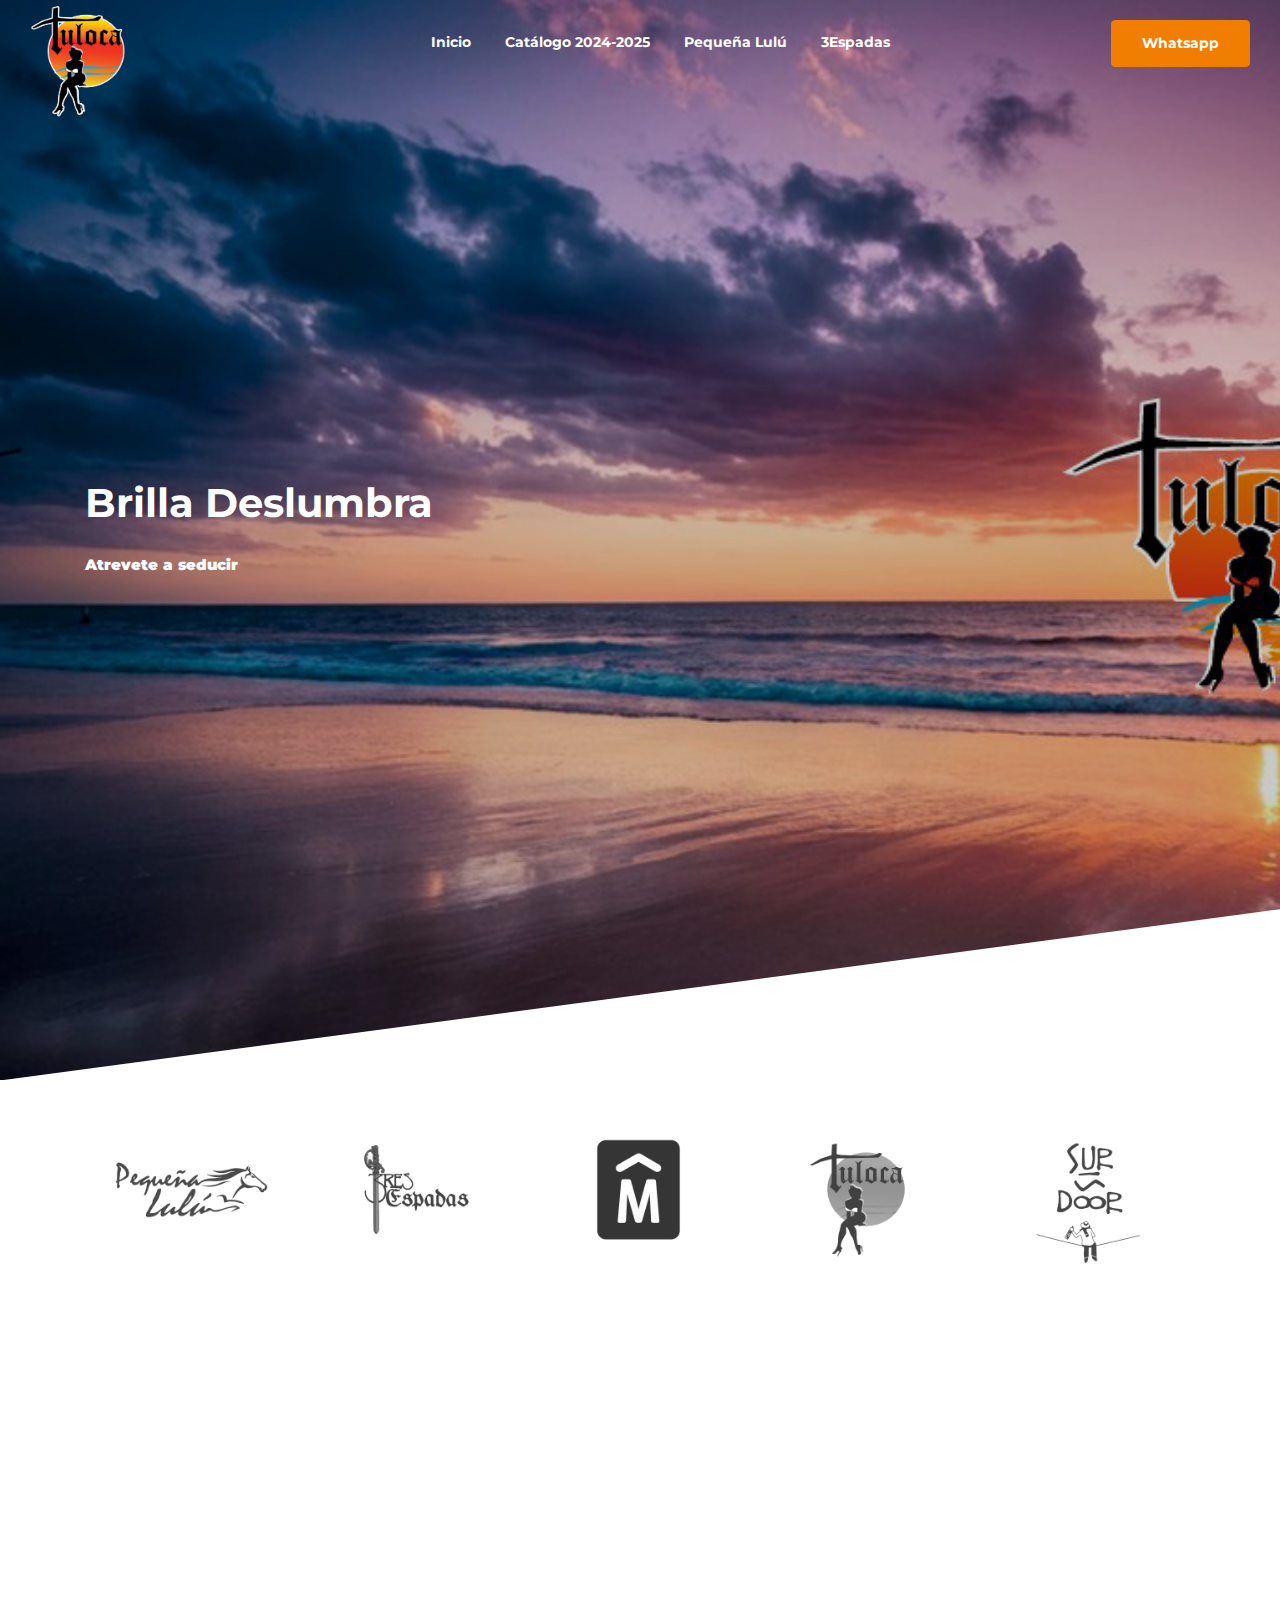
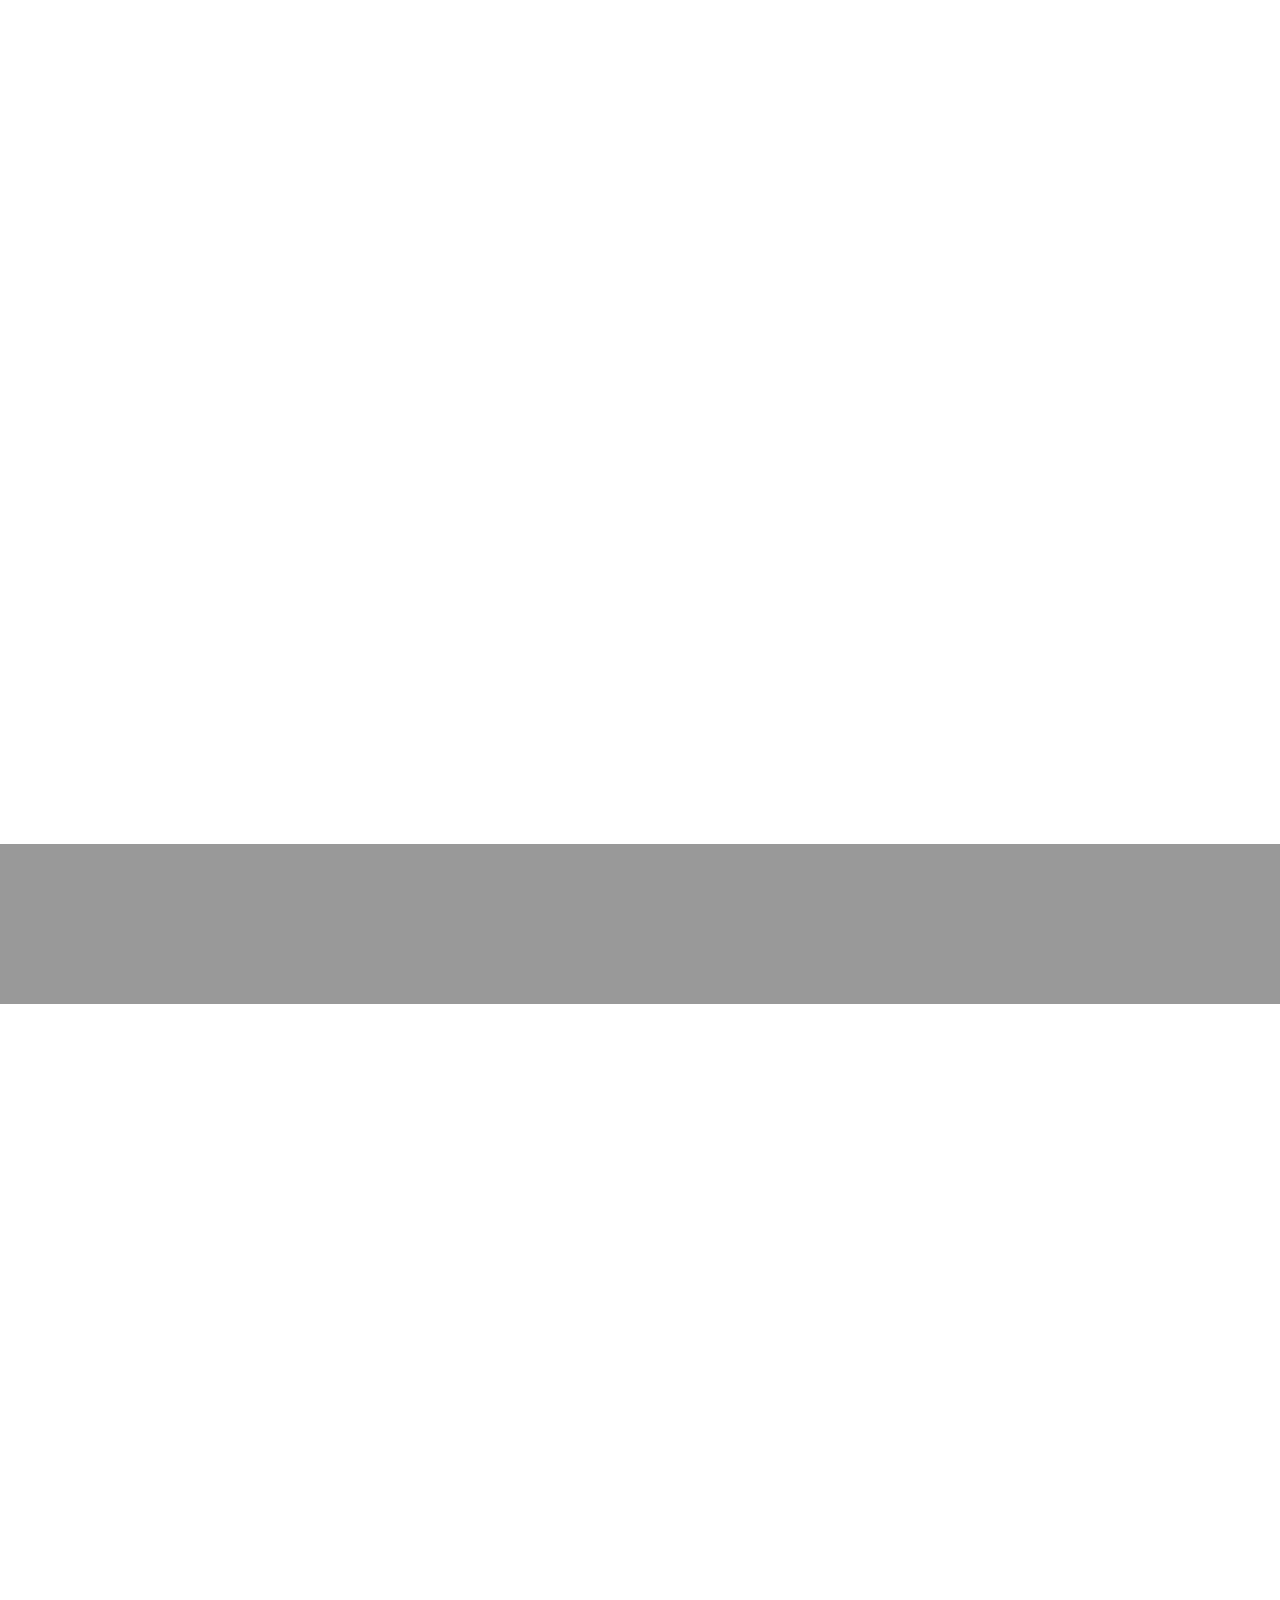
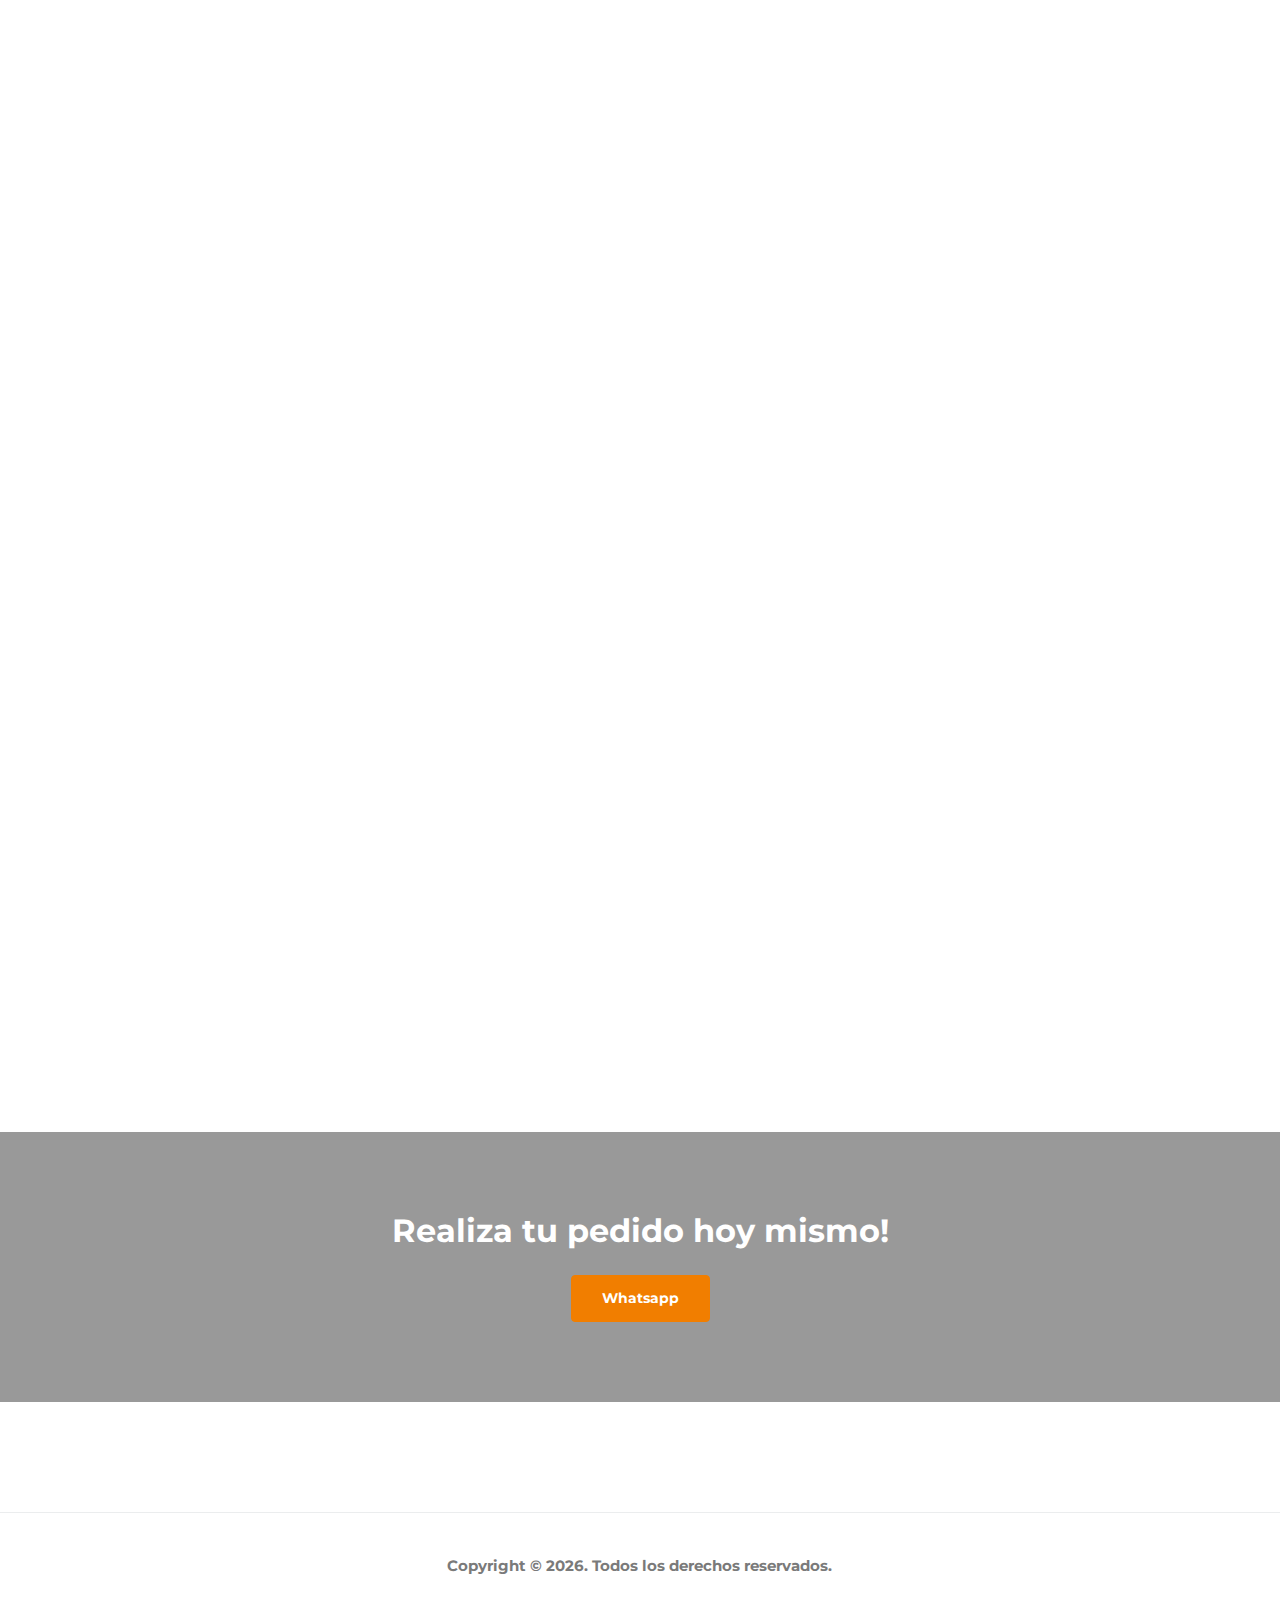
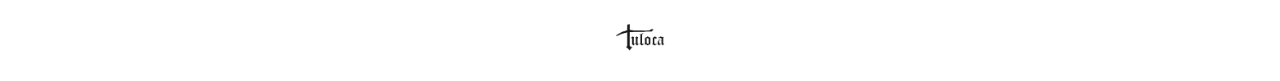
==== index.html @ fa5552af "nsk" ====
<!doctype html>
<html lang="es">

<head>
  <meta charset="utf-8">
  <meta name="viewport" content="width=device-width, initial-scale=1, shrink-to-fit=no">
  <meta name="author" content="Untree.co">
  <link rel="shortcut icon" href="./images/image-logo.png">

  <meta name="description" content="" />
  <meta name="keywords" content="bootstrap, bootstrap4" />


  <link href="https://fonts.googleapis.com/css2?family=Montserrat:wght@300;400;700&display=swap" rel="stylesheet">

  <link rel="stylesheet" href="css/bootstrap.min.css">
  <link rel="stylesheet" href="css/owl.carousel.min.css">
  <link rel="stylesheet" href="css/owl.theme.default.min.css">
  <link rel="stylesheet" href="fonts/icomoon/style.css">
  <link rel="stylesheet" href="fonts/feather/style.css">
  <link rel="stylesheet" href="fonts/flaticon/font/flaticon.css">
  <link rel="stylesheet" href="css/jquery.fancybox.min.css">
  <link rel="stylesheet" href="css/aos.css">
  <link rel="stylesheet" href="css/style.css">

  <title>Tuloca</title>
</head>

<body>


  <div class="site-mobile-menu site-navbar-target">
    <div class="site-mobile-menu-header">
      <div class="site-mobile-menu-close">
        <span class="icofont-close js-menu-toggle"></span>
      </div>
    </div>
    <div class="site-mobile-menu-body"></div>
  </div>

  <div class="container">


    <nav class="site-nav">
      <div class="logo">
        <a href="#" class="text-white"><span class="text-white"> <img src="./images/image-logo.png" width="100" alt="logo"></span></a>
      </div>
      <div class="row align-items-center">


        <div class="col-12 col-sm-12 col-lg-12 site-navigation text-center">
          <ul class="js-clone-nav d-none d-lg-inline-block text-left site-menu">
            <li class="active"><a href="#"><span
                  class="text-white"><b>Inicio</b></span></a>
            </li>
            <li class="active"><a href="#"><span
                  class="text-white"><span><b>Catálogo  2024-2025</b></span></span></a></li>
            <li class="active"><a href="https://nsk-branding.github.io/pequenalulu.hipica.br.io/"><span class="text-white"target="_blank"><b>Pequeña
                  Lulú</b></span></a></li>
            <li class="active"><a href="#"><span class="text-white"target="_blank"><b>3Espadas</b></span></a></li>

          </ul>

          <ul class="js-clone-nav d-none d-lg-inline-block text-left site-menu float-right menu-absolute">
            <li ><form action="https://api.whatsapp.com/send" method="get" target="_blank" class="mb-0">
              <input type="hidden" name="phone" value="+59895433745">
              <button type="submit" class="btn btn-primary">
                <b>Whatsapp</b>
              </button>
            </form></li>
          </ul>

          <a href="#" class="burger light ml-auto site-menu-toggle js-menu-toggle d-block d-lg-none"
            data-toggle="collapse" data-target="#main-navbar">
            <span></span>
          </a>

        </div>

      </div>
    </nav> <!-- END nav -->

  </div> <!-- END container -->


  <div class="hero-slant overlay" data-stellar-background-ratio="0.5"
    style="background-image: url('./images/hero-min.png')">

    <div class="container">
      <div class="row align-items-center justify-content-between">
        <div class="col-lg-7 intro">
          <h1 class="text-white font-weight-bold mb-4" data-aos="fade-up" data-aos-delay="0">Brilla Deslumbra</h1>
          <p class="text-white mb-4" data-aos="fade-up" data-aos-delay="100"><b>Atrevete a seducir</b></p>


        </div>


      </div>


    </div>

    <div class="slant" style="background-image: url('images/slant.svg');"></div>
  </div>

  <div class="py-3">
    <div class="container">

      <div class="owl-logos owl-carousel">
        
        <div class="item">
          <img src="images/carrusel-logos/carrusel-1.png" alt="Image" class="img-fluid">
        </div>
        <div class="item">
          <img src="images/carrusel-logos/carrusel-2.png" alt="Image" class="img-fluid">
        </div>
        <div class="item">
          <img src="images/carrusel-logos/carrusel-3.png" alt="Image" class="img-fluid">
        </div>
        <div class="item">
          <img src="images/carrusel-logos/carrusel-4.png" alt="Image" class="img-fluid">
        </div>
        <div class="item">
          <img src="images/carrusel-logos/carrusel-5.png" alt="Image" class="img-fluid">
        </div>
        <!-- <div class="item">
          <img src="images/monteverde-cafe.png" alt="Image" class="img-fluid">
        </div> -->
       
      </div>


    </div>

  </div>


  <div class="site-section">
    <div class="container">
      <div class="row mb-5">
        <div class="col-12 text-center" data-aos="fade-up">
          <img src="images/img/logo-tuloca-texto.png" alt="Image" class="img-fluid">
          <h2 class="heading font-weight-bold mb-3">Atrevete a brillar</h2>
        </div>
      </div>
      <div class="row align-items-stretch">
        <div class="col-md-6 col-lg-4 mb-4 mb-lg-4" data-aos="fade-up">
          <div class="unit-4 d-flex">
            <div class="unit-4-icon mr-4">
              <img src="images/img/logo-tuloca-nsk.png" alt="Image" class="img-fluid">
              
            </div>
            <div>
              <h3>Diseño Personalizado</h3>
              <p>¿Tienes en mente un diseño especial para destacar? Nosotros lo hacemos realidad. Desde bikinis atrevidos hasta ropa
              íntima única, creamos piezas a medida que reflejan tu estilo y personalidad. Cada detalle cuenta para que te sientas
              increíble en cada ocasión. </p>
              
            </div>
          </div>
        </div>
        <div class="col-md-6 col-lg-4 mb-4 mb-lg-4" data-aos="fade-up" data-aos-delay="100">
          <div class="unit-4 d-flex">
            <div class="unit-4-icon mr-4">
              <img src="images/img/logo-tuloca-nsk.png" alt="Image" class="img-fluid">
            </div>
            <div>
              <h3>Calidad Superior en Cada Prenda</h3>
              <p>Usamos tecnología de confección de última generación para garantizar que cada prenda no solo luzca espectacular, sino
              que también dure. Nuestros trajes de baño y ropa íntima están diseñados para ser cómodos, sexys y resistentes. </p>
              
            </div>
          </div>
        </div>
        <div class="col-md-6 col-lg-4 mb-4 mb-lg-4" data-aos="fade-up" data-aos-delay="200">
          <div class="unit-4 d-flex">
            <div class="unit-4-icon mr-4">
              <img src="images/img/logo-tuloca-nsk.png" alt="Image" class="img-fluid">
            </div>
            <div>
              <h3>Atención Flexible y Soporte Constante</h3>
              <p>Estamos siempre a un mensaje de distancia en WhatsApp para resolver tus dudas y ofrecerte la mejor asesoría en tus
              compras. Ya sea que busques un conjunto sensual o un bikini atrevido, te ayudamos a elegir lo que más te favorezca. </p>
              
            </div>
          </div>
        </div>


        <div class="col-md-6 col-lg-4 mb-4 mb-lg-4" data-aos="fade-up" data-aos-delay="300">
          <div class="unit-4 d-flex">
            <div class="unit-4-icon mr-4">
              <img src="images/img/logo-tuloca-nsk.png" alt="Image" class="img-fluid">
            </div>
            <div>
              <h3>Precios que Se Ajustan a Ti</h3>
              <p>Sabemos que buscas calidad sin gastar de más. Ofrecemos precios competitivos para que puedas renovar tu guardarropa sin
              sacrificar estilo ni durabilidad. Contáctanos y descubre cómo podemos brindarte lo mejor sin que eso afecte tu
              presupuesto. </p>
              
            </div>
          </div>
        </div>
        <div class="col-md-6 col-lg-4 mb-4 mb-lg-4" data-aos="fade-up" data-aos-delay="400">
          <div class="unit-4 d-flex">
            <div class="unit-4-icon mr-4">
              <img src="images/img/logo-tuloca-nsk.png" alt="Image" class="img-fluid">
            </div>
            <div>
              <h3>Estamos Aquí para Ti</h3>
              <p>
              ¿Lista para elevar tu estilo?
              Te acompañamos
              en cada paso para asegurarnos de que quedes más que satisfecha con tu compra. </p>
              
            </div>
          </div>
        </div>
        

      </div>
    </div>
  </div>


  <div class="site-section overlay site-cover-2" style="background-image: url('./images/img/img-hero-logo-playa.jpg')">
    <div class="container">
      <div class="row">

      </div>
    </div>
  </div>
<!-- **************** -->

<div class="site-section" id="portfolio-section">
  <div class="container">



    <div class="filters-content mb-5" data-aos="fade-up" data-aos-delay="200">
      <div class="row grid">
        <div class="isotope-card col-sm-4 all mockup">
          <a href="images/img/1.png" data-fancybox="gal">
            <img src="images/img/1.png" alt="Image" class="img-fluid">
            <div class="contents">
              <h3></h3>
              <div class="cat"></div>
            </div>
          </a>
        </div>

        <div class="isotope-card col-sm-4 all mockup">
              <a href="images/img/2.png" data-fancybox="gal">
                <img src="images/img/2.png" alt="Image" class="img-fluid">
                <div class="contents">
                  <h3></h3>
                  <div class="cat"></div>
                </div>
              </a>
              </div>

        <div class="isotope-card col-sm-4 all mockup">
          <a href="images/img/3.png" data-fancybox="gal">
            <img src="images/img/3.png" alt="Image" class="img-fluid">
            <div class="contents">
              <h3></h3>
              <div class="cat"></div>
            </div>
          </a>
        </div>
        <div class="isotope-card col-sm-4 all typography">
          <a href="images/img/4.png" data-fancybox="gal">
            <img src="images/img/4.png" alt="Image" class="img-fluid">
            <div class="contents">
              <h3></h3>
              <div class="cat"></div>
            </div>
          </a>

        </div>
        <div class="isotope-card col-sm-4 all mockup">
          <a href="images/img/5.png" data-fancybox="gal">
            <img src="images/img/5.png" alt="Image" class="img-fluid">
            <div class="contents">
              <h3></h3>
              <div class="cat"></div>
            </div>
          </a>
        </div>
        <div class="isotope-card col-sm-4 all packaging">
          <a href="images/img/6.png" data-fancybox="gal">
            <img src="images/img/6.png" alt="Image" class="img-fluid">
            <div class="contents">
              <h3></h3>
              <div class="cat"></div>
            </div>
          </a>
        </div>
        <div class="isotope-card col-sm-4 all typography">
          <a href="images/img/7.png" data-fancybox="gal">
            <img src="images/img/7.png" alt="Image" class="img-fluid">
            <div class="contents">
              <h3></h3>
              <div class="cat"></div>
            </div>
          </a>
        </div>
        <div class="isotope-card col-sm-4 all photography">
          <a href="images/img/1.png" data-fancybox="gal">
            <img src="images/img/2.png" alt="Image" class="img-fluid">
            <div class="contents">
              <h3></h3>
              <div class="cat"></div>
            </div>
          </a>
        </div>
        <div class="isotope-card col-sm-4 all photography">
          <a href="images/img/3.png" data-fancybox="gal">
            <img src="images/img/4.png" alt="Image" class="img-fluid">
            <div class="contents">
              <h3></h3>
              <div class="cat"></div>
            </div>
          </a>

        </div>

        <div class="isotope-card col-sm-4 all photography">
          <a href="images/img/5.png" data-fancybox="gal">
            <img src="images/img/5.png" alt="Image" class="img-fluid">
            <div class="contents">
              <h3></h3>
              <div class="cat"></div>
            </div>
          </a>

        </div>
        <div class="isotope-card col-sm-4 all photography">
          <a href="images/img/6.png" data-fancybox="gal">
            <img src="images/img/6.png" alt="Image" class="img-fluid">
            <div class="contents">
              <h3></h3>
              <div class="cat"></div>
            </div>
          </a>

        </div>

      </div>
    </div>
  </div>
</div>

<!-- ***************** -->

  </div>

  </div>

  </div>
  </div>

  <div class="site-section overlay site-cover-2" style="background-image: url('./images/hero-min.png')">
    <div class="container">
      <div class="row">
        <div class="col-lg-7 mx-auto text-center">
          <h2 class="text-white mb-4">Realiza tu pedido hoy mismo!</h2>
          <form action="https://api.whatsapp.com/send" method="get" target="_blank" class="mb-0">
            <input type="hidden" name="phone" value="+59895433745">
            <button type="submit" class="btn btn-primary">
              <b>Whatsapp</b>
            </button>
          </form>
        </div>
      </div>
    </div>
  </div>

  <div class="site-footer">
    

    <div class="row justify-content-center text-center copyright">
      
      <div class="col-md-8">
        <p>Copyright &copy;
          <script>document.write(new Date().getFullYear());</script>. Todos los derechos reservados.
        </p> </br> <img src="images/img/logo-tuloca-texto.png" width="50" alt="Image" class="img-fluid">

      </div>
    </div>
  </div>
  </div>


  <div id="overlayer"></div>
  <div class="loader">
    <div class="spinner-border" role="status">
      <span class="sr-only">Loading...</span>
    </div>
  </div>

  <script src="js/jquery-3.5.1.min.js"></script>
  <script src="js/jquery-migrate-3.0.0.min.js"></script>
  <script src="js/popper.min.js"></script>
  <script src="js/bootstrap.min.js"></script>
  <script src="js/owl.carousel.min.js"></script>
  <script src="js/aos.js"></script>
  <script src="js/imagesloaded.pkgd.js"></script>
  <script src="js/isotope.pkgd.min.js"></script>
  <script src="js/jquery.animateNumber.min.js"></script>
  <script src="js/jquery.stellar.min.js"></script>
  <script src="js/jquery.waypoints.min.js"></script>
  <script src="js/jquery.fancybox.min.js"></script>
  <script src="js/custom.js"></script>


</body>

</html>
---- fonts/icomoon/style.css ----
@font-face {
  font-family: 'icomoon';
  src:  url('fonts/icomoon.eot?10si43');
  src:  url('fonts/icomoon.eot?10si43#iefix') format('embedded-opentype'),
    url('fonts/icomoon.ttf?10si43') format('truetype'),
    url('fonts/icomoon.woff?10si43') format('woff'),
    url('fonts/icomoon.svg?10si43#icomoon') format('svg');
  font-weight: normal;
  font-style: normal;
}

[class^="icon-"], [class*=" icon-"] {
  /* use !important to prevent issues with browser extensions that change fonts */
  font-family: 'icomoon' !important;
  speak: none;
  font-style: normal;
  font-weight: normal;
  font-variant: normal;
  text-transform: none;
  line-height: 1;

  /* Better Font Rendering =========== */
  -webkit-font-smoothing: antialiased;
  -moz-osx-font-smoothing: grayscale;
}

.icon-asterisk:before {
  content: "\f069";
}
.icon-plus:before {
  content: "\f067";
}
.icon-question:before {
  content: "\f128";
}
.icon-minus:before {
  content: "\f068";
}
.icon-glass:before {
  content: "\f000";
}
.icon-music:before {
  content: "\f001";
}
.icon-search:before {
  content: "\f002";
}
.icon-envelope-o:before {
  content: "\f003";
}
.icon-heart:before {
  content: "\f004";
}
.icon-star:before {
  content: "\f005";
}
.icon-star-o:before {
  content: "\f006";
}
.icon-user:before {
  content: "\f007";
}
.icon-film:before {
  content: "\f008";
}
.icon-th-large:before {
  content: "\f009";
}
.icon-th:before {
  content: "\f00a";
}
.icon-th-list:before {
  content: "\f00b";
}
.icon-check:before {
  content: "\f00c";
}
.icon-close:before {
  content: "\f00d";
}
.icon-remove:before {
  content: "\f00d";
}
.icon-times:before {
  content: "\f00d";
}
.icon-search-plus:before {
  content: "\f00e";
}
.icon-search-minus:before {
  content: "\f010";
}
.icon-power-off:before {
  content: "\f011";
}
.icon-signal:before {
  content: "\f012";
}
.icon-cog:before {
  content: "\f013";
}
.icon-gear:before {
  content: "\f013";
}
.icon-trash-o:before {
  content: "\f014";
}
.icon-home:before {
  content: "\f015";
}
.icon-file-o:before {
  content: "\f016";
}
.icon-clock-o:before {
  content: "\f017";
}
.icon-road:before {
  content: "\f018";
}
.icon-download:before {
  content: "\f019";
}
.icon-arrow-circle-o-down:before {
  content: "\f01a";
}
.icon-arrow-circle-o-up:before {
  content: "\f01b";
}
.icon-inbox:before {
  content: "\f01c";
}
.icon-play-circle-o:before {
  content: "\f01d";
}
.icon-repeat:before {
  content: "\f01e";
}
.icon-rotate-right:before {
  content: "\f01e";
}
.icon-refresh:before {
  content: "\f021";
}
.icon-list-alt:before {
  content: "\f022";
}
.icon-lock:before {
  content: "\f023";
}
.icon-flag:before {
  content: "\f024";
}
.icon-headphones:before {
  content: "\f025";
}
.icon-volume-off:before {
  content: "\f026";
}
.icon-volume-down:before {
  content: "\f027";
}
.icon-volume-up:before {
  content: "\f028";
}
.icon-qrcode:before {
  content: "\f029";
}
.icon-barcode:before {
  content: "\f02a";
}
.icon-tag:before {
  content: "\f02b";
}
.icon-tags:before {
  content: "\f02c";
}
.icon-book:before {
  content: "\f02d";
}
.icon-bookmark:before {
  content: "\f02e";
}
.icon-print:before {
  content: "\f02f";
}
.icon-camera:before {
  content: "\f030";
}
.icon-font:before {
  content: "\f031";
}
.icon-bold:before {
  content: "\f032";
}
.icon-italic:before {
  content: "\f033";
}
.icon-text-height:before {
  content: "\f034";
}
.icon-text-width:before {
  content: "\f035";
}
.icon-align-left:before {
  content: "\f036";
}
.icon-align-center:before {
  content: "\f037";
}
.icon-align-right:before {
  content: "\f038";
}
.icon-align-justify:before {
  content: "\f039";
}
.icon-list:before {
  content: "\f03a";
}
.icon-dedent:before {
  content: "\f03b";
}
.icon-outdent:before {
  content: "\f03b";
}
.icon-indent:before {
  content: "\f03c";
}
.icon-video-camera:before {
  content: "\f03d";
}
.icon-image:before {
  content: "\f03e";
}
.icon-photo:before {
  content: "\f03e";
}
.icon-picture-o:before {
  content: "\f03e";
}
.icon-pencil:before {
  content: "\f040";
}
.icon-map-marker:before {
  content: "\f041";
}
.icon-adjust:before {
  content: "\f042";
}
.icon-tint:before {
  content: "\f043";
}
.icon-edit:before {
  content: "\f044";
}
.icon-pencil-square-o:before {
  content: "\f044";
}
.icon-share-square-o:before {
  content: "\f045";
}
.icon-check-square-o:before {
  content: "\f046";
}
.icon-arrows:before {
  content: "\f047";
}
.icon-step-backward:before {
  content: "\f048";
}
.icon-fast-backward:before {
  content: "\f049";
}
.icon-backward:before {
  content: "\f04a";
}
.icon-play:before {
  content: "\f04b";
}
.icon-pause:before {
  content: "\f04c";
}
.icon-stop:before {
  content: "\f04d";
}
.icon-forward:before {
  content: "\f04e";
}
.icon-fast-forward:before {
  content: "\f050";
}
.icon-step-forward:before {
  content: "\f051";
}
.icon-eject:before {
  content: "\f052";
}
.icon-chevron-left:before {
  content: "\f053";
}
.icon-chevron-right:before {
  content: "\f054";
}
.icon-plus-circle:before {
  content: "\f055";
}
.icon-minus-circle:before {
  content: "\f056";
}
.icon-times-circle:before {
  content: "\f057";
}
.icon-check-circle:before {
  content: "\f058";
}
.icon-question-circle:before {
  content: "\f059";
}
.icon-info-circle:before {
  content: "\f05a";
}
.icon-crosshairs:before {
  content: "\f05b";
}
.icon-times-circle-o:before {
  content: "\f05c";
}
.icon-check-circle-o:before {
  content: "\f05d";
}
.icon-ban:before {
  content: "\f05e";
}
.icon-arrow-left:before {
  content: "\f060";
}
.icon-arrow-right:before {
  content: "\f061";
}
.icon-arrow-up:before {
  content: "\f062";
}
.icon-arrow-down:before {
  content: "\f063";
}
.icon-mail-forward:before {
  content: "\f064";
}
.icon-share:before {
  content: "\f064";
}
.icon-expand:before {
  content: "\f065";
}
.icon-compress:before {
  content: "\f066";
}
.icon-exclamation-circle:before {
  content: "\f06a";
}
.icon-gift:before {
  content: "\f06b";
}
.icon-leaf:before {
  content: "\f06c";
}
.icon-fire:before {
  content: "\f06d";
}
.icon-eye:before {
  content: "\f06e";
}
.icon-eye-slash:before {
  content: "\f070";
}
.icon-exclamation-triangle:before {
  content: "\f071";
}
.icon-warning:before {
  content: "\f071";
}
.icon-plane:before {
  content: "\f072";
}
.icon-calendar:before {
  content: "\f073";
}
.icon-random:before {
  content: "\f074";
}
.icon-comment:before {
  content: "\f075";
}
.icon-magnet:before {
  content: "\f076";
}
.icon-chevron-up:before {
  content: "\f077";
}
.icon-chevron-down:before {
  content: "\f078";
}
.icon-retweet:before {
  content: "\f079";
}
.icon-shopping-cart:before {
  content: "\f07a";
}
.icon-folder:before {
  content: "\f07b";
}
.icon-folder-open:before {
  content: "\f07c";
}
.icon-arrows-v:before {
  content: "\f07d";
}
.icon-arrows-h:before {
  content: "\f07e";
}
.icon-bar-chart:before {
  content: "\f080";
}
.icon-bar-chart-o:before {
  content: "\f080";
}
.icon-twitter-square:before {
  content: "\f081";
}
.icon-facebook-square:before {
  content: "\f082";
}
.icon-camera-retro:before {
  content: "\f083";
}
.icon-key:before {
  content: "\f084";
}
.icon-cogs:before {
  content: "\f085";
}
.icon-gears:before {
  content: "\f085";
}
.icon-comments:before {
  content: "\f086";
}
.icon-thumbs-o-up:before {
  content: "\f087";
}
.icon-thumbs-o-down:before {
  content: "\f088";
}
.icon-star-half:before {
  content: "\f089";
}
.icon-heart-o:before {
  content: "\f08a";
}
.icon-sign-out:before {
  content: "\f08b";
}
.icon-linkedin-square:before {
  content: "\f08c";
}
.icon-thumb-tack:before {
  content: "\f08d";
}
.icon-external-link:before {
  content: "\f08e";
}
.icon-sign-in:before {
  content: "\f090";
}
.icon-trophy:before {
  content: "\f091";
}
.icon-github-square:before {
  content: "\f092";
}
.icon-upload:before {
  content: "\f093";
}
.icon-lemon-o:before {
  content: "\f094";
}
.icon-phone:before {
  content: "\f095";
}
.icon-square-o:before {
  content: "\f096";
}
.icon-bookmark-o:before {
  content: "\f097";
}
.icon-phone-square:before {
  content: "\f098";
}
.icon-twitter:before {
  content: "\f099";
}
.icon-facebook:before {
  content: "\f09a";
}
.icon-facebook-f:before {
  content: "\f09a";
}
.icon-github:before {
  content: "\f09b";
}
.icon-unlock:before {
  content: "\f09c";
}
.icon-credit-card:before {
  content: "\f09d";
}
.icon-feed:before {
  content: "\f09e";
}
.icon-rss:before {
  content: "\f09e";
}
.icon-hdd-o:before {
  content: "\f0a0";
}
.icon-bullhorn:before {
  content: "\f0a1";
}
.icon-bell-o:before {
  content: "\f0a2";
}
.icon-certificate:before {
  content: "\f0a3";
}
.icon-hand-o-right:before {
  content: "\f0a4";
}
.icon-hand-o-left:before {
  content: "\f0a5";
}
.icon-hand-o-up:before {
  content: "\f0a6";
}
.icon-hand-o-down:before {
  content: "\f0a7";
}
.icon-arrow-circle-left:before {
  content: "\f0a8";
}
.icon-arrow-circle-right:before {
  content: "\f0a9";
}
.icon-arrow-circle-up:before {
  content: "\f0aa";
}
.icon-arrow-circle-down:before {
  content: "\f0ab";
}
.icon-globe:before {
  content: "\f0ac";
}
.icon-wrench:before {
  content: "\f0ad";
}
.icon-tasks:before {
  content: "\f0ae";
}
.icon-filter:before {
  content: "\f0b0";
}
.icon-briefcase:before {
  content: "\f0b1";
}
.icon-arrows-alt:before {
  content: "\f0b2";
}
.icon-group:before {
  content: "\f0c0";
}
.icon-users:before {
  content: "\f0c0";
}
.icon-chain:before {
  content: "\f0c1";
}
.icon-link:before {
  content: "\f0c1";
}
.icon-cloud:before {
  content: "\f0c2";
}
.icon-flask:before {
  content: "\f0c3";
}
.icon-cut:before {
  content: "\f0c4";
}
.icon-scissors:before {
  content: "\f0c4";
}
.icon-copy:before {
  content: "\f0c5";
}
.icon-files-o:before {
  content: "\f0c5";
}
.icon-paperclip:before {
  content: "\f0c6";
}
.icon-floppy-o:before {
  content: "\f0c7";
}
.icon-save:before {
  content: "\f0c7";
}
.icon-square:before {
  content: "\f0c8";
}
.icon-bars:before {
  content: "\f0c9";
}
.icon-navicon:before {
  content: "\f0c9";
}
.icon-reorder:before {
  content: "\f0c9";
}
.icon-list-ul:before {
  content: "\f0ca";
}
.icon-list-ol:before {
  content: "\f0cb";
}
.icon-strikethrough:before {
  content: "\f0cc";
}
.icon-underline:before {
  content: "\f0cd";
}
.icon-table:before {
  content: "\f0ce";
}
.icon-magic:before {
  content: "\f0d0";
}
.icon-truck:before {
  content: "\f0d1";
}
.icon-pinterest:before {
  content: "\f0d2";
}
.icon-pinterest-square:before {
  content: "\f0d3";
}
.icon-google-plus-square:before {
  content: "\f0d4";
}
.icon-google-plus:before {
  content: "\f0d5";
}
.icon-money:before {
  content: "\f0d6";
}
.icon-caret-down:before {
  content: "\f0d7";
}
.icon-caret-up:before {
  content: "\f0d8";
}
.icon-caret-left:before {
  content: "\f0d9";
}
.icon-caret-right:before {
  content: "\f0da";
}
.icon-columns:before {
  content: "\f0db";
}
.icon-sort:before {
  content: "\f0dc";
}
.icon-unsorted:before {
  content: "\f0dc";
}
.icon-sort-desc:before {
  content: "\f0dd";
}
.icon-sort-down:before {
  content: "\f0dd";
}
.icon-sort-asc:before {
  content: "\f0de";
}
.icon-sort-up:before {
  content: "\f0de";
}
.icon-envelope:before {
  content: "\f0e0";
}
.icon-linkedin:before {
  content: "\f0e1";
}
.icon-rotate-left:before {
  content: "\f0e2";
}
.icon-undo:before {
  content: "\f0e2";
}
.icon-gavel:before {
  content: "\f0e3";
}
.icon-legal:before {
  content: "\f0e3";
}
.icon-dashboard:before {
  content: "\f0e4";
}
.icon-tachometer:before {
  content: "\f0e4";
}
.icon-comment-o:before {
  content: "\f0e5";
}
.icon-comments-o:before {
  content: "\f0e6";
}
.icon-bolt:before {
  content: "\f0e7";
}
.icon-flash:before {
  content: "\f0e7";
}
.icon-sitemap:before {
  content: "\f0e8";
}
.icon-umbrella:before {
  content: "\f0e9";
}
.icon-clipboard:before {
  content: "\f0ea";
}
.icon-paste:before {
  content: "\f0ea";
}
.icon-lightbulb-o:before {
  content: "\f0eb";
}
.icon-exchange:before {
  content: "\f0ec";
}
.icon-cloud-download:before {
  content: "\f0ed";
}
.icon-cloud-upload:before {
  content: "\f0ee";
}
.icon-user-md:before {
  content: "\f0f0";
}
.icon-stethoscope:before {
  content: "\f0f1";
}
.icon-suitcase:before {
  content: "\f0f2";
}
.icon-bell:before {
  content: "\f0f3";
}
.icon-coffee:before {
  content: "\f0f4";
}
.icon-cutlery:before {
  content: "\f0f5";
}
.icon-file-text-o:before {
  content: "\f0f6";
}
.icon-building-o:before {
  content: "\f0f7";
}
.icon-hospital-o:before {
  content: "\f0f8";
}
.icon-ambulance:before {
  content: "\f0f9";
}
.icon-medkit:before {
  content: "\f0fa";
}
.icon-fighter-jet:before {
  content: "\f0fb";
}
.icon-beer:before {
  content: "\f0fc";
}
.icon-h-square:before {
  content: "\f0fd";
}
.icon-plus-square:before {
  content: "\f0fe";
}
.icon-angle-double-left:before {
  content: "\f100";
}
.icon-angle-double-right:before {
  content: "\f101";
}
.icon-angle-double-up:before {
  content: "\f102";
}
.icon-angle-double-down:before {
  content: "\f103";
}
.icon-angle-left:before {
  content: "\f104";
}
.icon-angle-right:before {
  content: "\f105";
}
.icon-angle-up:before {
  content: "\f106";
}
.icon-angle-down:before {
  content: "\f107";
}
.icon-desktop:before {
  content: "\f108";
}
.icon-laptop:before {
  content: "\f109";
}
.icon-tablet:before {
  content: "\f10a";
}
.icon-mobile:before {
  content: "\f10b";
}
.icon-mobile-phone:before {
  content: "\f10b";
}
.icon-circle-o:before {
  content: "\f10c";
}
.icon-quote-left:before {
  content: "\f10d";
}
.icon-quote-right:before {
  content: "\f10e";
}
.icon-spinner:before {
  content: "\f110";
}
.icon-circle:before {
  content: "\f111";
}
.icon-mail-reply:before {
  content: "\f112";
}
.icon-reply:before {
  content: "\f112";
}
.icon-github-alt:before {
  content: "\f113";
}
.icon-folder-o:before {
  content: "\f114";
}
.icon-folder-open-o:before {
  content: "\f115";
}
.icon-smile-o:before {
  content: "\f118";
}
.icon-frown-o:before {
  content: "\f119";
}
.icon-meh-o:before {
  content: "\f11a";
}
.icon-gamepad:before {
  content: "\f11b";
}
.icon-keyboard-o:before {
  content: "\f11c";
}
.icon-flag-o:before {
  content: "\f11d";
}
.icon-flag-checkered:before {
  content: "\f11e";
}
.icon-terminal:before {
  content: "\f120";
}
.icon-code:before {
  content: "\f121";
}
.icon-mail-reply-all:before {
  content: "\f122";
}
.icon-reply-all:before {
  content: "\f122";
}
.icon-star-half-empty:before {
  content: "\f123";
}
.icon-star-half-full:before {
  content: "\f123";
}
.icon-star-half-o:before {
  content: "\f123";
}
.icon-location-arrow:before {
  content: "\f124";
}
.icon-crop:before {
  content: "\f125";
}
.icon-code-fork:before {
  content: "\f126";
}
.icon-chain-broken:before {
  content: "\f127";
}
.icon-unlink:before {
  content: "\f127";
}
.icon-info:before {
  content: "\f129";
}
.icon-exclamation:before {
  content: "\f12a";
}
.icon-superscript:before {
  content: "\f12b";
}
.icon-subscript:before {
  content: "\f12c";
}
.icon-eraser:before {
  content: "\f12d";
}
.icon-puzzle-piece:before {
  content: "\f12e";
}
.icon-microphone:before {
  content: "\f130";
}
.icon-microphone-slash:before {
  content: "\f131";
}
.icon-shield:before {
  content: "\f132";
}
.icon-calendar-o:before {
  content: "\f133";
}
.icon-fire-extinguisher:before {
  content: "\f134";
}
.icon-rocket:before {
  content: "\f135";
}
.icon-maxcdn:before {
  content: "\f136";
}
.icon-chevron-circle-left:before {
  content: "\f137";
}
.icon-chevron-circle-right:before {
  content: "\f138";
}
.icon-chevron-circle-up:before {
  content: "\f139";
}
.icon-chevron-circle-down:before {
  content: "\f13a";
}
.icon-html5:before {
  content: "\f13b";
}
.icon-css3:before {
  content: "\f13c";
}
.icon-anchor:before {
  content: "\f13d";
}
.icon-unlock-alt:before {
  content: "\f13e";
}
.icon-bullseye:before {
  content: "\f140";
}
.icon-ellipsis-h:before {
  content: "\f141";
}
.icon-ellipsis-v:before {
  content: "\f142";
}
.icon-rss-square:before {
  content: "\f143";
}
.icon-play-circle:before {
  content: "\f144";
}
.icon-ticket:before {
  content: "\f145";
}
.icon-minus-square:before {
  content: "\f146";
}
.icon-minus-square-o:before {
  content: "\f147";
}
.icon-level-up:before {
  content: "\f148";
}
.icon-level-down:before {
  content: "\f149";
}
.icon-check-square:before {
  content: "\f14a";
}
.icon-pencil-square:before {
  content: "\f14b";
}
.icon-external-link-square:before {
  content: "\f14c";
}
.icon-share-square:before {
  content: "\f14d";
}
.icon-compass:before {
  content: "\f14e";
}
.icon-caret-square-o-down:before {
  content: "\f150";
}
.icon-toggle-down:before {
  content: "\f150";
}
.icon-caret-square-o-up:before {
  content: "\f151";
}
.icon-toggle-up:before {
  content: "\f151";
}
.icon-caret-square-o-right:before {
  content: "\f152";
}
.icon-toggle-right:before {
  content: "\f152";
}
.icon-eur:before {
  content: "\f153";
}
.icon-euro:before {
  content: "\f153";
}
.icon-gbp:before {
  content: "\f154";
}
.icon-dollar:before {
  content: "\f155";
}
.icon-usd:before {
  content: "\f155";
}
.icon-inr:before {
  content: "\f156";
}
.icon-rupee:before {
  content: "\f156";
}
.icon-cny:before {
  content: "\f157";
}
.icon-jpy:before {
  content: "\f157";
}
.icon-rmb:before {
  content: "\f157";
}
.icon-yen:before {
  content: "\f157";
}
.icon-rouble:before {
  content: "\f158";
}
.icon-rub:before {
  content: "\f158";
}
.icon-ruble:before {
  content: "\f158";
}
.icon-krw:before {
  content: "\f159";
}
.icon-won:before {
  content: "\f159";
}
.icon-bitcoin:before {
  content: "\f15a";
}
.icon-btc:before {
  content: "\f15a";
}
.icon-file:before {
  content: "\f15b";
}
.icon-file-text:before {
  content: "\f15c";
}
.icon-sort-alpha-asc:before {
  content: "\f15d";
}
.icon-sort-alpha-desc:before {
  content: "\f15e";
}
.icon-sort-amount-asc:before {
  content: "\f160";
}
.icon-sort-amount-desc:before {
  content: "\f161";
}
.icon-sort-numeric-asc:before {
  content: "\f162";
}
.icon-sort-numeric-desc:before {
  content: "\f163";
}
.icon-thumbs-up:before {
  content: "\f164";
}
.icon-thumbs-down:before {
  content: "\f165";
}
.icon-youtube-square:before {
  content: "\f166";
}
.icon-youtube:before {
  content: "\f167";
}
.icon-xing:before {
  content: "\f168";
}
.icon-xing-square:before {
  content: "\f169";
}
.icon-youtube-play:before {
  content: "\f16a";
}
.icon-dropbox:before {
  content: "\f16b";
}
.icon-stack-overflow:before {
  content: "\f16c";
}
.icon-instagram:before {
  content: "\f16d";
}
.icon-flickr:before {
  content: "\f16e";
}
.icon-adn:before {
  content: "\f170";
}
.icon-bitbucket:before {
  content: "\f171";
}
.icon-bitbucket-square:before {
  content: "\f172";
}
.icon-tumblr:before {
  content: "\f173";
}
.icon-tumblr-square:before {
  content: "\f174";
}
.icon-long-arrow-down:before {
  content: "\f175";
}
.icon-long-arrow-up:before {
  content: "\f176";
}
.icon-long-arrow-left:before {
  content: "\f177";
}
.icon-long-arrow-right:before {
  content: "\f178";
}
.icon-apple:before {
  content: "\f179";
}
.icon-windows:before {
  content: "\f17a";
}
.icon-android:before {
  content: "\f17b";
}
.icon-linux:before {
  content: "\f17c";
}
.icon-dribbble:before {
  content: "\f17d";
}
.icon-skype:before {
  content: "\f17e";
}
.icon-foursquare:before {
  content: "\f180";
}
.icon-trello:before {
  content: "\f181";
}
.icon-female:before {
  content: "\f182";
}
.icon-male:before {
  content: "\f183";
}
.icon-gittip:before {
  content: "\f184";
}
.icon-gratipay:before {
  content: "\f184";
}
.icon-sun-o:before {
  content: "\f185";
}
.icon-moon-o:before {
  content: "\f186";
}
.icon-archive:before {
  content: "\f187";
}
.icon-bug:before {
  content: "\f188";
}
.icon-vk:before {
  content: "\f189";
}
.icon-weibo:before {
  content: "\f18a";
}
.icon-renren:before {
  content: "\f18b";
}
.icon-pagelines:before {
  content: "\f18c";
}
.icon-stack-exchange:before {
  content: "\f18d";
}
.icon-arrow-circle-o-right:before {
  content: "\f18e";
}
.icon-arrow-circle-o-left:before {
  content: "\f190";
}
.icon-caret-square-o-left:before {
  content: "\f191";
}
.icon-toggle-left:before {
  content: "\f191";
}
.icon-dot-circle-o:before {
  content: "\f192";
}
.icon-wheelchair:before {
  content: "\f193";
}
.icon-vimeo-square:before {
  content: "\f194";
}
.icon-try:before {
  content: "\f195";
}
.icon-turkish-lira:before {
  content: "\f195";
}
.icon-plus-square-o:before {
  content: "\f196";
}
.icon-space-shuttle:before {
  content: "\f197";
}
.icon-slack:before {
  content: "\f198";
}
.icon-envelope-square:before {
  content: "\f199";
}
.icon-wordpress:before {
  content: "\f19a";
}
.icon-openid:before {
  content: "\f19b";
}
.icon-bank:before {
  content: "\f19c";
}
.icon-institution:before {
  content: "\f19c";
}
.icon-university:before {
  content: "\f19c";
}
.icon-graduation-cap:before {
  content: "\f19d";
}
.icon-mortar-board:before {
  content: "\f19d";
}
.icon-yahoo:before {
  content: "\f19e";
}
.icon-google:before {
  content: "\f1a0";
}
.icon-reddit:before {
  content: "\f1a1";
}
.icon-reddit-square:before {
  content: "\f1a2";
}
.icon-stumbleupon-circle:before {
  content: "\f1a3";
}
.icon-stumbleupon:before {
  content: "\f1a4";
}
.icon-delicious:before {
  content: "\f1a5";
}
.icon-digg:before {
  content: "\f1a6";
}
.icon-pied-piper-pp:before {
  content: "\f1a7";
}
.icon-pied-piper-alt:before {
  content: "\f1a8";
}
.icon-drupal:before {
  content: "\f1a9";
}
.icon-joomla:before {
  content: "\f1aa";
}
.icon-language:before {
  content: "\f1ab";
}
.icon-fax:before {
  content: "\f1ac";
}
.icon-building:before {
  content: "\f1ad";
}
.icon-child:before {
  content: "\f1ae";
}
.icon-paw:before {
  content: "\f1b0";
}
.icon-spoon:before {
  content: "\f1b1";
}
.icon-cube:before {
  content: "\f1b2";
}
.icon-cubes:before {
  content: "\f1b3";
}
.icon-behance:before {
  content: "\f1b4";
}
.icon-behance-square:before {
  content: "\f1b5";
}
.icon-steam:before {
  content: "\f1b6";
}
.icon-steam-square:before {
  content: "\f1b7";
}
.icon-recycle:before {
  content: "\f1b8";
}
.icon-automobile:before {
  content: "\f1b9";
}
.icon-car:before {
  content: "\f1b9";
}
.icon-cab:before {
  content: "\f1ba";
}
.icon-taxi:before {
  content: "\f1ba";
}
.icon-tree:before {
  content: "\f1bb";
}
.icon-spotify:before {
  content: "\f1bc";
}
.icon-deviantart:before {
  content: "\f1bd";
}
.icon-soundcloud:before {
  content: "\f1be";
}
.icon-database:before {
  content: "\f1c0";
}
.icon-file-pdf-o:before {
  content: "\f1c1";
}
.icon-file-word-o:before {
  content: "\f1c2";
}
.icon-file-excel-o:before {
  content: "\f1c3";
}
.icon-file-powerpoint-o:before {
  content: "\f1c4";
}
.icon-file-image-o:before {
  content: "\f1c5";
}
.icon-file-photo-o:before {
  content: "\f1c5";
}
.icon-file-picture-o:before {
  content: "\f1c5";
}
.icon-file-archive-o:before {
  content: "\f1c6";
}
.icon-file-zip-o:before {
  content: "\f1c6";
}
.icon-file-audio-o:before {
  content: "\f1c7";
}
.icon-file-sound-o:before {
  content: "\f1c7";
}
.icon-file-movie-o:before {
  content: "\f1c8";
}
.icon-file-video-o:before {
  content: "\f1c8";
}
.icon-file-code-o:before {
  content: "\f1c9";
}
.icon-vine:before {
  content: "\f1ca";
}
.icon-codepen:before {
  content: "\f1cb";
}
.icon-jsfiddle:before {
  content: "\f1cc";
}
.icon-life-bouy:before {
  content: "\f1cd";
}
.icon-life-buoy:before {
  content: "\f1cd";
}
.icon-life-ring:before {
  content: "\f1cd";
}
.icon-life-saver:before {
  content: "\f1cd";
}
.icon-support:before {
  content: "\f1cd";
}
.icon-circle-o-notch:before {
  content: "\f1ce";
}
.icon-ra:before {
  content: "\f1d0";
}
.icon-rebel:before {
  content: "\f1d0";
}
.icon-resistance:before {
  content: "\f1d0";
}
.icon-empire:before {
  content: "\f1d1";
}
.icon-ge:before {
  content: "\f1d1";
}
.icon-git-square:before {
  content: "\f1d2";
}
.icon-git:before {
  content: "\f1d3";
}
.icon-hacker-news:before {
  content: "\f1d4";
}
.icon-y-combinator-square:before {
  content: "\f1d4";
}
.icon-yc-square:before {
  content: "\f1d4";
}
.icon-tencent-weibo:before {
  content: "\f1d5";
}
.icon-qq:before {
  content: "\f1d6";
}
.icon-wechat:before {
  content: "\f1d7";
}
.icon-weixin:before {
  content: "\f1d7";
}
.icon-paper-plane:before {
  content: "\f1d8";
}
.icon-send:before {
  content: "\f1d8";
}
.icon-paper-plane-o:before {
  content: "\f1d9";
}
.icon-send-o:before {
  content: "\f1d9";
}
.icon-history:before {
  content: "\f1da";
}
.icon-circle-thin:before {
  content: "\f1db";
}
.icon-header:before {
  content: "\f1dc";
}
.icon-paragraph:before {
  content: "\f1dd";
}
.icon-sliders:before {
  content: "\f1de";
}
.icon-share-alt:before {
  content: "\f1e0";
}
.icon-share-alt-square:before {
  content: "\f1e1";
}
.icon-bomb:before {
  content: "\f1e2";
}
.icon-futbol-o:before {
  content: "\f1e3";
}
.icon-soccer-ball-o:before {
  content: "\f1e3";
}
.icon-tty:before {
  content: "\f1e4";
}
.icon-binoculars:before {
  content: "\f1e5";
}
.icon-plug:before {
  content: "\f1e6";
}
.icon-slideshare:before {
  content: "\f1e7";
}
.icon-twitch:before {
  content: "\f1e8";
}
.icon-yelp:before {
  content: "\f1e9";
}
.icon-newspaper-o:before {
  content: "\f1ea";
}
.icon-wifi:before {
  content: "\f1eb";
}
.icon-calculator:before {
  content: "\f1ec";
}
.icon-paypal:before {
  content: "\f1ed";
}
.icon-google-wallet:before {
  content: "\f1ee";
}
.icon-cc-visa:before {
  content: "\f1f0";
}
.icon-cc-mastercard:before {
  content: "\f1f1";
}
.icon-cc-discover:before {
  content: "\f1f2";
}
.icon-cc-amex:before {
  content: "\f1f3";
}
.icon-cc-paypal:before {
  content: "\f1f4";
}
.icon-cc-stripe:before {
  content: "\f1f5";
}
.icon-bell-slash:before {
  content: "\f1f6";
}
.icon-bell-slash-o:before {
  content: "\f1f7";
}
.icon-trash:before {
  content: "\f1f8";
}
.icon-copyright:before {
  content: "\f1f9";
}
.icon-at:before {
  content: "\f1fa";
}
.icon-eyedropper:before {
  content: "\f1fb";
}
.icon-paint-brush:before {
  content: "\f1fc";
}
.icon-birthday-cake:before {
  content: "\f1fd";
}
.icon-area-chart:before {
  content: "\f1fe";
}
.icon-pie-chart:before {
  content: "\f200";
}
.icon-line-chart:before {
  content: "\f201";
}
.icon-lastfm:before {
  content: "\f202";
}
.icon-lastfm-square:before {
  content: "\f203";
}
.icon-toggle-off:before {
  content: "\f204";
}
.icon-toggle-on:before {
  content: "\f205";
}
.icon-bicycle:before {
  content: "\f206";
}
.icon-bus:before {
  content: "\f207";
}
.icon-ioxhost:before {
  content: "\f208";
}
.icon-angellist:before {
  content: "\f209";
}
.icon-cc:before {
  content: "\f20a";
}
.icon-ils:before {
  content: "\f20b";
}
.icon-shekel:before {
  content: "\f20b";
}
.icon-sheqel:before {
  content: "\f20b";
}
.icon-meanpath:before {
  content: "\f20c";
}
.icon-buysellads:before {
  content: "\f20d";
}
.icon-connectdevelop:before {
  content: "\f20e";
}
.icon-dashcube:before {
  content: "\f210";
}
.icon-forumbee:before {
  content: "\f211";
}
.icon-leanpub:before {
  content: "\f212";
}
.icon-sellsy:before {
  content: "\f213";
}
.icon-shirtsinbulk:before {
  content: "\f214";
}
.icon-simplybuilt:before {
  content: "\f215";
}
.icon-skyatlas:before {
  content: "\f216";
}
.icon-cart-plus:before {
  content: "\f217";
}
.icon-cart-arrow-down:before {
  content: "\f218";
}
.icon-diamond:before {
  content: "\f219";
}
.icon-ship:before {
  content: "\f21a";
}
.icon-user-secret:before {
  content: "\f21b";
}
.icon-motorcycle:before {
  content: "\f21c";
}
.icon-street-view:before {
  content: "\f21d";
}
.icon-heartbeat:before {
  content: "\f21e";
}
.icon-venus:before {
  content: "\f221";
}
.icon-mars:before {
  content: "\f222";
}
.icon-mercury:before {
  content: "\f223";
}
.icon-intersex:before {
  content: "\f224";
}
.icon-transgender:before {
  content: "\f224";
}
.icon-transgender-alt:before {
  content: "\f225";
}
.icon-venus-double:before {
  content: "\f226";
}
.icon-mars-double:before {
  content: "\f227";
}
.icon-venus-mars:before {
  content: "\f228";
}
.icon-mars-stroke:before {
  content: "\f229";
}
.icon-mars-stroke-v:before {
  content: "\f22a";
}
.icon-mars-stroke-h:before {
  content: "\f22b";
}
.icon-neuter:before {
  content: "\f22c";
}
.icon-genderless:before {
  content: "\f22d";
}
.icon-facebook-official:before {
  content: "\f230";
}
.icon-pinterest-p:before {
  content: "\f231";
}
.icon-whatsapp:before {
  content: "\f232";
}
.icon-server:before {
  content: "\f233";
}
.icon-user-plus:before {
  content: "\f234";
}
.icon-user-times:before {
  content: "\f235";
}
.icon-bed:before {
  content: "\f236";
}
.icon-hotel:before {
  content: "\f236";
}
.icon-viacoin:before {
  content: "\f237";
}
.icon-train:before {
  content: "\f238";
}
.icon-subway:before {
  content: "\f239";
}
.icon-medium:before {
  content: "\f23a";
}
.icon-y-combinator:before {
  content: "\f23b";
}
.icon-yc:before {
  content: "\f23b";
}
.icon-optin-monster:before {
  content: "\f23c";
}
.icon-opencart:before {
  content: "\f23d";
}
.icon-expeditedssl:before {
  content: "\f23e";
}
.icon-battery:before {
  content: "\f240";
}
.icon-battery-4:before {
  content: "\f240";
}
.icon-battery-full:before {
  content: "\f240";
}
.icon-battery-3:before {
  content: "\f241";
}
.icon-battery-three-quarters:before {
  content: "\f241";
}
.icon-battery-2:before {
  content: "\f242";
}
.icon-battery-half:before {
  content: "\f242";
}
.icon-battery-1:before {
  content: "\f243";
}
.icon-battery-quarter:before {
  content: "\f243";
}
.icon-battery-0:before {
  content: "\f244";
}
.icon-battery-empty:before {
  content: "\f244";
}
.icon-mouse-pointer:before {
  content: "\f245";
}
.icon-i-cursor:before {
  content: "\f246";
}
.icon-object-group:before {
  content: "\f247";
}
.icon-object-ungroup:before {
  content: "\f248";
}
.icon-sticky-note:before {
  content: "\f249";
}
.icon-sticky-note-o:before {
  content: "\f24a";
}
.icon-cc-jcb:before {
  content: "\f24b";
}
.icon-cc-diners-club:before {
  content: "\f24c";
}
.icon-clone:before {
  content: "\f24d";
}
.icon-balance-scale:before {
  content: "\f24e";
}
.icon-hourglass-o:before {
  content: "\f250";
}
.icon-hourglass-1:before {
  content: "\f251";
}
.icon-hourglass-start:before {
  content: "\f251";
}
.icon-hourglass-2:before {
  content: "\f252";
}
.icon-hourglass-half:before {
  content: "\f252";
}
.icon-hourglass-3:before {
  content: "\f253";
}
.icon-hourglass-end:before {
  content: "\f253";
}
.icon-hourglass:before {
  content: "\f254";
}
.icon-hand-grab-o:before {
  content: "\f255";
}
.icon-hand-rock-o:before {
  content: "\f255";
}
.icon-hand-paper-o:before {
  content: "\f256";
}
.icon-hand-stop-o:before {
  content: "\f256";
}
.icon-hand-scissors-o:before {
  content: "\f257";
}
.icon-hand-lizard-o:before {
  content: "\f258";
}
.icon-hand-spock-o:before {
  content: "\f259";
}
.icon-hand-pointer-o:before {
  content: "\f25a";
}
.icon-hand-peace-o:before {
  content: "\f25b";
}
.icon-trademark:before {
  content: "\f25c";
}
.icon-registered:before {
  content: "\f25d";
}
.icon-creative-commons:before {
  content: "\f25e";
}
.icon-gg:before {
  content: "\f260";
}
.icon-gg-circle:before {
  content: "\f261";
}
.icon-tripadvisor:before {
  content: "\f262";
}
.icon-odnoklassniki:before {
  content: "\f263";
}
.icon-odnoklassniki-square:before {
  content: "\f264";
}
.icon-get-pocket:before {
  content: "\f265";
}
.icon-wikipedia-w:before {
  content: "\f266";
}
.icon-safari:before {
  content: "\f267";
}
.icon-chrome:before {
  content: "\f268";
}
.icon-firefox:before {
  content: "\f269";
}
.icon-opera:before {
  content: "\f26a";
}
.icon-internet-explorer:before {
  content: "\f26b";
}
.icon-television:before {
  content: "\f26c";
}
.icon-tv:before {
  content: "\f26c";
}
.icon-contao:before {
  content: "\f26d";
}
.icon-500px:before {
  content: "\f26e";
}
.icon-amazon:before {
  content: "\f270";
}
.icon-calendar-plus-o:before {
  content: "\f271";
}
.icon-calendar-minus-o:before {
  content: "\f272";
}
.icon-calendar-times-o:before {
  content: "\f273";
}
.icon-calendar-check-o:before {
  content: "\f274";
}
.icon-industry:before {
  content: "\f275";
}
.icon-map-pin:before {
  content: "\f276";
}
.icon-map-signs:before {
  content: "\f277";
}
.icon-map-o:before {
  content: "\f278";
}
.icon-map:before {
  content: "\f279";
}
.icon-commenting:before {
  content: "\f27a";
}
.icon-commenting-o:before {
  content: "\f27b";
}
.icon-houzz:before {
  content: "\f27c";
}
.icon-vimeo:before {
  content: "\f27d";
}
.icon-black-tie:before {
  content: "\f27e";
}
.icon-fonticons:before {
  content: "\f280";
}
.icon-reddit-alien:before {
  content: "\f281";
}
.icon-edge:before {
  content: "\f282";
}
.icon-credit-card-alt:before {
  content: "\f283";
}
.icon-codiepie:before {
  content: "\f284";
}
.icon-modx:before {
  content: "\f285";
}
.icon-fort-awesome:before {
  content: "\f286";
}
.icon-usb:before {
  content: "\f287";
}
.icon-product-hunt:before {
  content: "\f288";
}
.icon-mixcloud:before {
  content: "\f289";
}
.icon-scribd:before {
  content: "\f28a";
}
.icon-pause-circle:before {
  content: "\f28b";
}
.icon-pause-circle-o:before {
  content: "\f28c";
}
.icon-stop-circle:before {
  content: "\f28d";
}
.icon-stop-circle-o:before {
  content: "\f28e";
}
.icon-shopping-bag:before {
  content: "\f290";
}
.icon-shopping-basket:before {
  content: "\f291";
}
.icon-hashtag:before {
  content: "\f292";
}
.icon-bluetooth:before {
  content: "\f293";
}
.icon-bluetooth-b:before {
  content: "\f294";
}
.icon-percent:before {
  content: "\f295";
}
.icon-gitlab:before {
  content: "\f296";
}
.icon-wpbeginner:before {
  content: "\f297";
}
.icon-wpforms:before {
  content: "\f298";
}
.icon-envira:before {
  content: "\f299";
}
.icon-universal-access:before {
  content: "\f29a";
}
.icon-wheelchair-alt:before {
  content: "\f29b";
}
.icon-question-circle-o:before {
  content: "\f29c";
}
.icon-blind:before {
  content: "\f29d";
}
.icon-audio-description:before {
  content: "\f29e";
}
.icon-volume-control-phone:before {
  content: "\f2a0";
}
.icon-braille:before {
  content: "\f2a1";
}
.icon-assistive-listening-systems:before {
  content: "\f2a2";
}
.icon-american-sign-language-interpreting:before {
  content: "\f2a3";
}
.icon-asl-interpreting:before {
  content: "\f2a3";
}
.icon-deaf:before {
  content: "\f2a4";
}
.icon-deafness:before {
  content: "\f2a4";
}
.icon-hard-of-hearing:before {
  content: "\f2a4";
}
.icon-glide:before {
  content: "\f2a5";
}
.icon-glide-g:before {
  content: "\f2a6";
}
.icon-sign-language:before {
  content: "\f2a7";
}
.icon-signing:before {
  content: "\f2a7";
}
.icon-low-vision:before {
  content: "\f2a8";
}
.icon-viadeo:before {
  content: "\f2a9";
}
.icon-viadeo-square:before {
  content: "\f2aa";
}
.icon-snapchat:before {
  content: "\f2ab";
}
.icon-snapchat-ghost:before {
  content: "\f2ac";
}
.icon-snapchat-square:before {
  content: "\f2ad";
}
.icon-pied-piper:before {
  content: "\f2ae";
}
.icon-first-order:before {
  content: "\f2b0";
}
.icon-yoast:before {
  content: "\f2b1";
}
.icon-themeisle:before {
  content: "\f2b2";
}
.icon-google-plus-circle:before {
  content: "\f2b3";
}
.icon-google-plus-official:before {
  content: "\f2b3";
}
.icon-fa:before {
  content: "\f2b4";
}
.icon-font-awesome:before {
  content: "\f2b4";
}
.icon-handshake-o:before {
  content: "\f2b5";
}
.icon-envelope-open:before {
  content: "\f2b6";
}
.icon-envelope-open-o:before {
  content: "\f2b7";
}
.icon-linode:before {
  content: "\f2b8";
}
.icon-address-book:before {
  content: "\f2b9";
}
.icon-address-book-o:before {
  content: "\f2ba";
}
.icon-address-card:before {
  content: "\f2bb";
}
.icon-vcard:before {
  content: "\f2bb";
}
.icon-address-card-o:before {
  content: "\f2bc";
}
.icon-vcard-o:before {
  content: "\f2bc";
}
.icon-user-circle:before {
  content: "\f2bd";
}
.icon-user-circle-o:before {
  content: "\f2be";
}
.icon-user-o:before {
  content: "\f2c0";
}
.icon-id-badge:before {
  content: "\f2c1";
}
.icon-drivers-license:before {
  content: "\f2c2";
}
.icon-id-card:before {
  content: "\f2c2";
}
.icon-drivers-license-o:before {
  content: "\f2c3";
}
.icon-id-card-o:before {
  content: "\f2c3";
}
.icon-quora:before {
  content: "\f2c4";
}
.icon-free-code-camp:before {
  content: "\f2c5";
}
.icon-telegram:before {
  content: "\f2c6";
}
.icon-thermometer:before {
  content: "\f2c7";
}
.icon-thermometer-4:before {
  content: "\f2c7";
}
.icon-thermometer-full:before {
  content: "\f2c7";
}
.icon-thermometer-3:before {
  content: "\f2c8";
}
.icon-thermometer-three-quarters:before {
  content: "\f2c8";
}
.icon-thermometer-2:before {
  content: "\f2c9";
}
.icon-thermometer-half:before {
  content: "\f2c9";
}
.icon-thermometer-1:before {
  content: "\f2ca";
}
.icon-thermometer-quarter:before {
  content: "\f2ca";
}
.icon-thermometer-0:before {
  content: "\f2cb";
}
.icon-thermometer-empty:before {
  content: "\f2cb";
}
.icon-shower:before {
  content: "\f2cc";
}
.icon-bath:before {
  content: "\f2cd";
}
.icon-bathtub:before {
  content: "\f2cd";
}
.icon-s15:before {
  content: "\f2cd";
}
.icon-podcast:before {
  content: "\f2ce";
}
.icon-window-maximize:before {
  content: "\f2d0";
}
.icon-window-minimize:before {
  content: "\f2d1";
}
.icon-window-restore:before {
  content: "\f2d2";
}
.icon-times-rectangle:before {
  content: "\f2d3";
}
.icon-window-close:before {
  content: "\f2d3";
}
.icon-times-rectangle-o:before {
  content: "\f2d4";
}
.icon-window-close-o:before {
  content: "\f2d4";
}
.icon-bandcamp:before {
  content: "\f2d5";
}
.icon-grav:before {
  content: "\f2d6";
}
.icon-etsy:before {
  content: "\f2d7";
}
.icon-imdb:before {
  content: "\f2d8";
}
.icon-ravelry:before {
  content: "\f2d9";
}
.icon-eercast:before {
  content: "\f2da";
}
.icon-microchip:before {
  content: "\f2db";
}
.icon-snowflake-o:before {
  content: "\f2dc";
}
.icon-superpowers:before {
  content: "\f2dd";
}
.icon-wpexplorer:before {
  content: "\f2de";
}
.icon-meetup:before {
  content: "\f2e0";
}
.icon-3d_rotation:before {
  content: "\e84d";
}
.icon-ac_unit:before {
  content: "\eb3b";
}
.icon-alarm:before {
  content: "\e855";
}
.icon-access_alarms:before {
  content: "\e191";
}
.icon-schedule:before {
  content: "\e8b5";
}
.icon-accessibility:before {
  content: "\e84e";
}
.icon-accessible:before {
  content: "\e914";
}
.icon-account_balance:before {
  content: "\e84f";
}
.icon-account_balance_wallet:before {
  content: "\e850";
}
.icon-account_box:before {
  content: "\e851";
}
.icon-account_circle:before {
  content: "\e853";
}
.icon-adb:before {
  content: "\e60e";
}
.icon-add:before {
  content: "\e145";
}
.icon-add_a_photo:before {
  content: "\e439";
}
.icon-alarm_add:before {
  content: "\e856";
}
.icon-add_alert:before {
  content: "\e003";
}
.icon-add_box:before {
  content: "\e146";
}
.icon-add_circle:before {
  content: "\e147";
}
.icon-control_point:before {
  content: "\e3ba";
}
.icon-add_location:before {
  content: "\e567";
}
.icon-add_shopping_cart:before {
  content: "\e854";
}
.icon-queue:before {
  content: "\e03c";
}
.icon-add_to_queue:before {
  content: "\e05c";
}
.icon-adjust2:before {
  content: "\e39e";
}
.icon-airline_seat_flat:before {
  content: "\e630";
}
.icon-airline_seat_flat_angled:before {
  content: "\e631";
}
.icon-airline_seat_individual_suite:before {
  content: "\e632";
}
.icon-airline_seat_legroom_extra:before {
  content: "\e633";
}
.icon-airline_seat_legroom_normal:before {
  content: "\e634";
}
.icon-airline_seat_legroom_reduced:before {
  content: "\e635";
}
.icon-airline_seat_recline_extra:before {
  content: "\e636";
}
.icon-airline_seat_recline_normal:before {
  content: "\e637";
}
.icon-flight:before {
  content: "\e539";
}
.icon-airplanemode_inactive:before {
  content: "\e194";
}
.icon-airplay:before {
  content: "\e055";
}
.icon-airport_shuttle:before {
  content: "\eb3c";
}
.icon-alarm_off:before {
  content: "\e857";
}
.icon-alarm_on:before {
  content: "\e858";
}
.icon-album:before {
  content: "\e019";
}
.icon-all_inclusive:before {
  content: "\eb3d";
}
.icon-all_out:before {
  content: "\e90b";
}
.icon-android2:before {
  content: "\e859";
}
.icon-announcement:before {
  content: "\e85a";
}
.icon-apps:before {
  content: "\e5c3";
}
.icon-archive2:before {
  content: "\e149";
}
.icon-arrow_back:before {
  content: "\e5c4";
}
.icon-arrow_downward:before {
  content: "\e5db";
}
.icon-arrow_drop_down:before {
  content: "\e5c5";
}
.icon-arrow_drop_down_circle:before {
  content: "\e5c6";
}
.icon-arrow_drop_up:before {
  content: "\e5c7";
}
.icon-arrow_forward:before {
  content: "\e5c8";
}
.icon-arrow_upward:before {
  content: "\e5d8";
}
.icon-art_track:before {
  content: "\e060";
}
.icon-aspect_ratio:before {
  content: "\e85b";
}
.icon-poll:before {
  content: "\e801";
}
.icon-assignment:before {
  content: "\e85d";
}
.icon-assignment_ind:before {
  content: "\e85e";
}
.icon-assignment_late:before {
  content: "\e85f";
}
.icon-assignment_return:before {
  content: "\e860";
}
.icon-assignment_returned:before {
  content: "\e861";
}
.icon-assignment_turned_in:before {
  content: "\e862";
}
.icon-assistant:before {
  content: "\e39f";
}
.icon-flag2:before {
  content: "\e153";
}
.icon-attach_file:before {
  content: "\e226";
}
.icon-attach_money:before {
  content: "\e227";
}
.icon-attachment:before {
  content: "\e2bc";
}
.icon-audiotrack:before {
  content: "\e3a1";
}
.icon-autorenew:before {
  content: "\e863";
}
.icon-av_timer:before {
  content: "\e01b";
}
.icon-backspace:before {
  content: "\e14a";
}
.icon-cloud_upload:before {
  content: "\e2c3";
}
.icon-battery_alert:before {
  content: "\e19c";
}
.icon-battery_charging_full:before {
  content: "\e1a3";
}
.icon-battery_std:before {
  content: "\e1a5";
}
.icon-battery_unknown:before {
  content: "\e1a6";
}
.icon-beach_access:before {
  content: "\eb3e";
}
.icon-beenhere:before {
  content: "\e52d";
}
.icon-block:before {
  content: "\e14b";
}
.icon-bluetooth2:before {
  content: "\e1a7";
}
.icon-bluetooth_searching:before {
  content: "\e1aa";
}
.icon-bluetooth_connected:before {
  content: "\e1a8";
}
.icon-bluetooth_disabled:before {
  content: "\e1a9";
}
.icon-blur_circular:before {
  content: "\e3a2";
}
.icon-blur_linear:before {
  content: "\e3a3";
}
.icon-blur_off:before {
  content: "\e3a4";
}
.icon-blur_on:before {
  content: "\e3a5";
}
.icon-class:before {
  content: "\e86e";
}
.icon-turned_in:before {
  content: "\e8e6";
}
.icon-turned_in_not:before {
  content: "\e8e7";
}
.icon-border_all:before {
  content: "\e228";
}
.icon-border_bottom:before {
  content: "\e229";
}
.icon-border_clear:before {
  content: "\e22a";
}
.icon-border_color:before {
  content: "\e22b";
}
.icon-border_horizontal:before {
  content: "\e22c";
}
.icon-border_inner:before {
  content: "\e22d";
}
.icon-border_left:before {
  content: "\e22e";
}
.icon-border_outer:before {
  content: "\e22f";
}
.icon-border_right:before {
  content: "\e230";
}
.icon-border_style:before {
  content: "\e231";
}
.icon-border_top:before {
  content: "\e232";
}
.icon-border_vertical:before {
  content: "\e233";
}
.icon-branding_watermark:before {
  content: "\e06b";
}
.icon-brightness_1:before {
  content: "\e3a6";
}
.icon-brightness_2:before {
  content: "\e3a7";
}
.icon-brightness_3:before {
  content: "\e3a8";
}
.icon-brightness_4:before {
  content: "\e3a9";
}
.icon-brightness_low:before {
  content: "\e1ad";
}
.icon-brightness_medium:before {
  content: "\e1ae";
}
.icon-brightness_high:before {
  content: "\e1ac";
}
.icon-brightness_auto:before {
  content: "\e1ab";
}
.icon-broken_image:before {
  content: "\e3ad";
}
.icon-brush:before {
  content: "\e3ae";
}
.icon-bubble_chart:before {
  content: "\e6dd";
}
.icon-bug_report:before {
  content: "\e868";
}
.icon-build:before {
  content: "\e869";
}
.icon-burst_mode:before {
  content: "\e43c";
}
.icon-domain:before {
  content: "\e7ee";
}
.icon-business_center:before {
  content: "\eb3f";
}
.icon-cached:before {
  content: "\e86a";
}
.icon-cake:before {
  content: "\e7e9";
}
.icon-phone2:before {
  content: "\e0cd";
}
.icon-call_end:before {
  content: "\e0b1";
}
.icon-call_made:before {
  content: "\e0b2";
}
.icon-merge_type:before {
  content: "\e252";
}
.icon-call_missed:before {
  content: "\e0b4";
}
.icon-call_missed_outgoing:before {
  content: "\e0e4";
}
.icon-call_received:before {
  content: "\e0b5";
}
.icon-call_split:before {
  content: "\e0b6";
}
.icon-call_to_action:before {
  content: "\e06c";
}
.icon-camera2:before {
  content: "\e3af";
}
.icon-photo_camera:before {
  content: "\e412";
}
.icon-camera_enhance:before {
  content: "\e8fc";
}
.icon-camera_front:before {
  content: "\e3b1";
}
.icon-camera_rear:before {
  content: "\e3b2";
}
.icon-camera_roll:before {
  content: "\e3b3";
}
.icon-cancel:before {
  content: "\e5c9";
}
.icon-redeem:before {
  content: "\e8b1";
}
.icon-card_membership:before {
  content: "\e8f7";
}
.icon-card_travel:before {
  content: "\e8f8";
}
.icon-casino:before {
  content: "\eb40";
}
.icon-cast:before {
  content: "\e307";
}
.icon-cast_connected:before {
  content: "\e308";
}
.icon-center_focus_strong:before {
  content: "\e3b4";
}
.icon-center_focus_weak:before {
  content: "\e3b5";
}
.icon-change_history:before {
  content: "\e86b";
}
.icon-chat:before {
  content: "\e0b7";
}
.icon-chat_bubble:before {
  content: "\e0ca";
}
.icon-chat_bubble_outline:before {
  content: "\e0cb";
}
.icon-check2:before {
  content: "\e5ca";
}
.icon-check_box:before {
  content: "\e834";
}
.icon-check_box_outline_blank:before {
  content: "\e835";
}
.icon-check_circle:before {
  content: "\e86c";
}
.icon-navigate_before:before {
  content: "\e408";
}
.icon-navigate_next:before {
  content: "\e409";
}
.icon-child_care:before {
  content: "\eb41";
}
.icon-child_friendly:before {
  content: "\eb42";
}
.icon-chrome_reader_mode:before {
  content: "\e86d";
}
.icon-close2:before {
  content: "\e5cd";
}
.icon-clear_all:before {
  content: "\e0b8";
}
.icon-closed_caption:before {
  content: "\e01c";
}
.icon-wb_cloudy:before {
  content: "\e42d";
}
.icon-cloud_circle:before {
  content: "\e2be";
}
.icon-cloud_done:before {
  content: "\e2bf";
}
.icon-cloud_download:before {
  content: "\e2c0";
}
.icon-cloud_off:before {
  content: "\e2c1";
}
.icon-cloud_queue:before {
  content: "\e2c2";
}
.icon-code2:before {
  content: "\e86f";
}
.icon-photo_library:before {
  content: "\e413";
}
.icon-collections_bookmark:before {
  content: "\e431";
}
.icon-palette:before {
  content: "\e40a";
}
.icon-colorize:before {
  content: "\e3b8";
}
.icon-comment2:before {
  content: "\e0b9";
}
.icon-compare:before {
  content: "\e3b9";
}
.icon-compare_arrows:before {
  content: "\e915";
}
.icon-laptop2:before {
  content: "\e31e";
}
.icon-confirmation_number:before {
  content: "\e638";
}
.icon-contact_mail:before {
  content: "\e0d0";
}
.icon-contact_phone:before {
  content: "\e0cf";
}
.icon-contacts:before {
  content: "\e0ba";
}
.icon-content_copy:before {
  content: "\e14d";
}
.icon-content_cut:before {
  content: "\e14e";
}
.icon-content_paste:before {
  content: "\e14f";
}
.icon-control_point_duplicate:before {
  content: "\e3bb";
}
.icon-copyright2:before {
  content: "\e90c";
}
.icon-mode_edit:before {
  content: "\e254";
}
.icon-create_new_folder:before {
  content: "\e2cc";
}
.icon-payment:before {
  content: "\e8a1";
}
.icon-crop2:before {
  content: "\e3be";
}
.icon-crop_16_9:before {
  content: "\e3bc";
}
.icon-crop_3_2:before {
  content: "\e3bd";
}
.icon-crop_landscape:before {
  content: "\e3c3";
}
.icon-crop_7_5:before {
  content: "\e3c0";
}
.icon-crop_din:before {
  content: "\e3c1";
}
.icon-crop_free:before {
  content: "\e3c2";
}
.icon-crop_original:before {
  content: "\e3c4";
}
.icon-crop_portrait:before {
  content: "\e3c5";
}
.icon-crop_rotate:before {
  content: "\e437";
}
.icon-crop_square:before {
  content: "\e3c6";
}
.icon-dashboard2:before {
  content: "\e871";
}
.icon-data_usage:before {
  content: "\e1af";
}
.icon-date_range:before {
  content: "\e916";
}
.icon-dehaze:before {
  content: "\e3c7";
}
.icon-delete:before {
  content: "\e872";
}
.icon-delete_forever:before {
  content: "\e92b";
}
.icon-delete_sweep:before {
  content: "\e16c";
}
.icon-description:before {
  content: "\e873";
}
.icon-desktop_mac:before {
  content: "\e30b";
}
.icon-desktop_windows:before {
  content: "\e30c";
}
.icon-details:before {
  content: "\e3c8";
}
.icon-developer_board:before {
  content: "\e30d";
}
.icon-developer_mode:before {
  content: "\e1b0";
}
.icon-device_hub:before {
  content: "\e335";
}
.icon-phonelink:before {
  content: "\e326";
}
.icon-devices_other:before {
  content: "\e337";
}
.icon-dialer_sip:before {
  content: "\e0bb";
}
.icon-dialpad:before {
  content: "\e0bc";
}
.icon-directions:before {
  content: "\e52e";
}
.icon-directions_bike:before {
  content: "\e52f";
}
.icon-directions_boat:before {
  content: "\e532";
}
.icon-directions_bus:before {
  content: "\e530";
}
.icon-directions_car:before {
  content: "\e531";
}
.icon-directions_railway:before {
  content: "\e534";
}
.icon-directions_run:before {
  content: "\e566";
}
.icon-directions_transit:before {
  content: "\e535";
}
.icon-directions_walk:before {
  content: "\e536";
}
.icon-disc_full:before {
  content: "\e610";
}
.icon-dns:before {
  content: "\e875";
}
.icon-not_interested:before {
  content: "\e033";
}
.icon-do_not_disturb_alt:before {
  content: "\e611";
}
.icon-do_not_disturb_off:before {
  content: "\e643";
}
.icon-remove_circle:before {
  content: "\e15c";
}
.icon-dock:before {
  content: "\e30e";
}
.icon-done:before {
  content: "\e876";
}
.icon-done_all:before {
  content: "\e877";
}
.icon-donut_large:before {
  content: "\e917";
}
.icon-donut_small:before {
  content: "\e918";
}
.icon-drafts:before {
  content: "\e151";
}
.icon-drag_handle:before {
  content: "\e25d";
}
.icon-time_to_leave:before {
  content: "\e62c";
}
.icon-dvr:before {
  content: "\e1b2";
}
.icon-edit_location:before {
  content: "\e568";
}
.icon-eject2:before {
  content: "\e8fb";
}
.icon-markunread:before {
  content: "\e159";
}
.icon-enhanced_encryption:before {
  content: "\e63f";
}
.icon-equalizer:before {
  content: "\e01d";
}
.icon-error:before {
  content: "\e000";
}
.icon-error_outline:before {
  content: "\e001";
}
.icon-euro_symbol:before {
  content: "\e926";
}
.icon-ev_station:before {
  content: "\e56d";
}
.icon-insert_invitation:before {
  content: "\e24f";
}
.icon-event_available:before {
  content: "\e614";
}
.icon-event_busy:before {
  content: "\e615";
}
.icon-event_note:before {
  content: "\e616";
}
.icon-event_seat:before {
  content: "\e903";
}
.icon-exit_to_app:before {
  content: "\e879";
}
.icon-expand_less:before {
  content: "\e5ce";
}
.icon-expand_more:before {
  content: "\e5cf";
}
.icon-explicit:before {
  content: "\e01e";
}
.icon-explore:before {
  content: "\e87a";
}
.icon-exposure:before {
  content: "\e3ca";
}
.icon-exposure_neg_1:before {
  content: "\e3cb";
}
.icon-exposure_neg_2:before {
  content: "\e3cc";
}
.icon-exposure_plus_1:before {
  content: "\e3cd";
}
.icon-exposure_plus_2:before {
  content: "\e3ce";
}
.icon-exposure_zero:before {
  content: "\e3cf";
}
.icon-extension:before {
  content: "\e87b";
}
.icon-face:before {
  content: "\e87c";
}
.icon-fast_forward:before {
  content: "\e01f";
}
.icon-fast_rewind:before {
  content: "\e020";
}
.icon-favorite:before {
  content: "\e87d";
}
.icon-favorite_border:before {
  content: "\e87e";
}
.icon-featured_play_list:before {
  content: "\e06d";
}
.icon-featured_video:before {
  content: "\e06e";
}
.icon-sms_failed:before {
  content: "\e626";
}
.icon-fiber_dvr:before {
  content: "\e05d";
}
.icon-fiber_manual_record:before {
  content: "\e061";
}
.icon-fiber_new:before {
  content: "\e05e";
}
.icon-fiber_pin:before {
  content: "\e06a";
}
.icon-fiber_smart_record:before {
  content: "\e062";
}
.icon-get_app:before {
  content: "\e884";
}
.icon-file_upload:before {
  content: "\e2c6";
}
.icon-filter2:before {
  content: "\e3d3";
}
.icon-filter_1:before {
  content: "\e3d0";
}
.icon-filter_2:before {
  content: "\e3d1";
}
.icon-filter_3:before {
  content: "\e3d2";
}
.icon-filter_4:before {
  content: "\e3d4";
}
.icon-filter_5:before {
  content: "\e3d5";
}
.icon-filter_6:before {
  content: "\e3d6";
}
.icon-filter_7:before {
  content: "\e3d7";
}
.icon-filter_8:before {
  content: "\e3d8";
}
.icon-filter_9:before {
  content: "\e3d9";
}
.icon-filter_9_plus:before {
  content: "\e3da";
}
.icon-filter_b_and_w:before {
  content: "\e3db";
}
.icon-filter_center_focus:before {
  content: "\e3dc";
}
.icon-filter_drama:before {
  content: "\e3dd";
}
.icon-filter_frames:before {
  content: "\e3de";
}
.icon-terrain:before {
  content: "\e564";
}
.icon-filter_list:before {
  content: "\e152";
}
.icon-filter_none:before {
  content: "\e3e0";
}
.icon-filter_tilt_shift:before {
  content: "\e3e2";
}
.icon-filter_vintage:before {
  content: "\e3e3";
}
.icon-find_in_page:before {
  content: "\e880";
}
.icon-find_replace:before {
  content: "\e881";
}
.icon-fingerprint:before {
  content: "\e90d";
}
.icon-first_page:before {
  content: "\e5dc";
}
.icon-fitness_center:before {
  content: "\eb43";
}
.icon-flare:before {
  content: "\e3e4";
}
.icon-flash_auto:before {
  content: "\e3e5";
}
.icon-flash_off:before {
  content: "\e3e6";
}
.icon-flash_on:before {
  content: "\e3e7";
}
.icon-flight_land:before {
  content: "\e904";
}
.icon-flight_takeoff:before {
  content: "\e905";
}
.icon-flip:before {
  content: "\e3e8";
}
.icon-flip_to_back:before {
  content: "\e882";
}
.icon-flip_to_front:before {
  content: "\e883";
}
.icon-folder2:before {
  content: "\e2c7";
}
.icon-folder_open:before {
  content: "\e2c8";
}
.icon-folder_shared:before {
  content: "\e2c9";
}
.icon-folder_special:before {
  content: "\e617";
}
.icon-font_download:before {
  content: "\e167";
}
.icon-format_align_center:before {
  content: "\e234";
}
.icon-format_align_justify:before {
  content: "\e235";
}
.icon-format_align_left:before {
  content: "\e236";
}
.icon-format_align_right:before {
  content: "\e237";
}
.icon-format_bold:before {
  content: "\e238";
}
.icon-format_clear:before {
  content: "\e239";
}
.icon-format_color_fill:before {
  content: "\e23a";
}
.icon-format_color_reset:before {
  content: "\e23b";
}
.icon-format_color_text:before {
  content: "\e23c";
}
.icon-format_indent_decrease:before {
  content: "\e23d";
}
.icon-format_indent_increase:before {
  content: "\e23e";
}
.icon-format_italic:before {
  content: "\e23f";
}
.icon-format_line_spacing:before {
  content: "\e240";
}
.icon-format_list_bulleted:before {
  content: "\e241";
}
.icon-format_list_numbered:before {
  content: "\e242";
}
.icon-format_paint:before {
  content: "\e243";
}
.icon-format_quote:before {
  content: "\e244";
}
.icon-format_shapes:before {
  content: "\e25e";
}
.icon-format_size:before {
  content: "\e245";
}
.icon-format_strikethrough:before {
  content: "\e246";
}
.icon-format_textdirection_l_to_r:before {
  content: "\e247";
}
.icon-format_textdirection_r_to_l:before {
  content: "\e248";
}
.icon-format_underlined:before {
  content: "\e249";
}
.icon-question_answer:before {
  content: "\e8af";
}
.icon-forward2:before {
  content: "\e154";
}
.icon-forward_10:before {
  content: "\e056";
}
.icon-forward_30:before {
  content: "\e057";
}
.icon-forward_5:before {
  content: "\e058";
}
.icon-free_breakfast:before {
  content: "\eb44";
}
.icon-fullscreen:before {
  content: "\e5d0";
}
.icon-fullscreen_exit:before {
  content: "\e5d1";
}
.icon-functions:before {
  content: "\e24a";
}
.icon-g_translate:before {
  content: "\e927";
}
.icon-games:before {
  content: "\e021";
}
.icon-gavel2:before {
  content: "\e90e";
}
.icon-gesture:before {
  content: "\e155";
}
.icon-gif:before {
  content: "\e908";
}
.icon-goat:before {
  content: "\e900";
}
.icon-golf_course:before {
  content: "\eb45";
}
.icon-my_location:before {
  content: "\e55c";
}
.icon-location_searching:before {
  content: "\e1b7";
}
.icon-location_disabled:before {
  content: "\e1b6";
}
.icon-star2:before {
  content: "\e838";
}
.icon-gradient:before {
  content: "\e3e9";
}
.icon-grain:before {
  content: "\e3ea";
}
.icon-graphic_eq:before {
  content: "\e1b8";
}
.icon-grid_off:before {
  content: "\e3eb";
}
.icon-grid_on:before {
  content: "\e3ec";
}
.icon-people:before {
  content: "\e7fb";
}
.icon-group_add:before {
  content: "\e7f0";
}
.icon-group_work:before {
  content: "\e886";
}
.icon-hd:before {
  content: "\e052";
}
.icon-hdr_off:before {
  content: "\e3ed";
}
.icon-hdr_on:before {
  content: "\e3ee";
}
.icon-hdr_strong:before {
  content: "\e3f1";
}
.icon-hdr_weak:before {
  content: "\e3f2";
}
.icon-headset:before {
  content: "\e310";
}
.icon-headset_mic:before {
  content: "\e311";
}
.icon-healing:before {
  content: "\e3f3";
}
.icon-hearing:before {
  content: "\e023";
}
.icon-help:before {
  content: "\e887";
}
.icon-help_outline:before {
  content: "\e8fd";
}
.icon-high_quality:before {
  content: "\e024";
}
.icon-highlight:before {
  content: "\e25f";
}
.icon-highlight_off:before {
  content: "\e888";
}
.icon-restore:before {
  content: "\e8b3";
}
.icon-home2:before {
  content: "\e88a";
}
.icon-hot_tub:before {
  content: "\eb46";
}
.icon-local_hotel:before {
  content: "\e549";
}
.icon-hourglass_empty:before {
  content: "\e88b";
}
.icon-hourglass_full:before {
  content: "\e88c";
}
.icon-http:before {
  content: "\e902";
}
.icon-lock2:before {
  content: "\e897";
}
.icon-photo2:before {
  content: "\e410";
}
.icon-image_aspect_ratio:before {
  content: "\e3f5";
}
.icon-import_contacts:before {
  content: "\e0e0";
}
.icon-import_export:before {
  content: "\e0c3";
}
.icon-important_devices:before {
  content: "\e912";
}
.icon-inbox2:before {
  content: "\e156";
}
.icon-indeterminate_check_box:before {
  content: "\e909";
}
.icon-info2:before {
  content: "\e88e";
}
.icon-info_outline:before {
  content: "\e88f";
}
.icon-input:before {
  content: "\e890";
}
.icon-insert_comment:before {
  content: "\e24c";
}
.icon-insert_drive_file:before {
  content: "\e24d";
}
.icon-tag_faces:before {
  content: "\e420";
}
.icon-link2:before {
  content: "\e157";
}
.icon-invert_colors:before {
  content: "\e891";
}
.icon-invert_colors_off:before {
  content: "\e0c4";
}
.icon-iso:before {
  content: "\e3f6";
}
.icon-keyboard:before {
  content: "\e312";
}
.icon-keyboard_arrow_down:before {
  content: "\e313";
}
.icon-keyboard_arrow_left:before {
  content: "\e314";
}
.icon-keyboard_arrow_right:before {
  content: "\e315";
}
.icon-keyboard_arrow_up:before {
  content: "\e316";
}
.icon-keyboard_backspace:before {
  content: "\e317";
}
.icon-keyboard_capslock:before {
  content: "\e318";
}
.icon-keyboard_hide:before {
  content: "\e31a";
}
.icon-keyboard_return:before {
  content: "\e31b";
}
.icon-keyboard_tab:before {
  content: "\e31c";
}
.icon-keyboard_voice:before {
  content: "\e31d";
}
.icon-kitchen:before {
  content: "\eb47";
}
.icon-label:before {
  content: "\e892";
}
.icon-label_outline:before {
  content: "\e893";
}
.icon-language2:before {
  content: "\e894";
}
.icon-laptop_chromebook:before {
  content: "\e31f";
}
.icon-laptop_mac:before {
  content: "\e320";
}
.icon-laptop_windows:before {
  content: "\e321";
}
.icon-last_page:before {
  content: "\e5dd";
}
.icon-open_in_new:before {
  content: "\e89e";
}
.icon-layers:before {
  content: "\e53b";
}
.icon-layers_clear:before {
  content: "\e53c";
}
.icon-leak_add:before {
  content: "\e3f8";
}
.icon-leak_remove:before {
  content: "\e3f9";
}
.icon-lens:before {
  content: "\e3fa";
}
.icon-library_books:before {
  content: "\e02f";
}
.icon-library_music:before {
  content: "\e030";
}
.icon-lightbulb_outline:before {
  content: "\e90f";
}
.icon-line_style:before {
  content: "\e919";
}
.icon-line_weight:before {
  content: "\e91a";
}
.icon-linear_scale:before {
  content: "\e260";
}
.icon-linked_camera:before {
  content: "\e438";
}
.icon-list2:before {
  content: "\e896";
}
.icon-live_help:before {
  content: "\e0c6";
}
.icon-live_tv:before {
  content: "\e639";
}
.icon-local_play:before {
  content: "\e553";
}
.icon-local_airport:before {
  content: "\e53d";
}
.icon-local_atm:before {
  content: "\e53e";
}
.icon-local_bar:before {
  content: "\e540";
}
.icon-local_cafe:before {
  content: "\e541";
}
.icon-local_car_wash:before {
  content: "\e542";
}
.icon-local_convenience_store:before {
  content: "\e543";
}
.icon-restaurant_menu:before {
  content: "\e561";
}
.icon-local_drink:before {
  content: "\e544";
}
.icon-local_florist:before {
  content: "\e545";
}
.icon-local_gas_station:before {
  content: "\e546";
}
.icon-shopping_cart:before {
  content: "\e8cc";
}
.icon-local_hospital:before {
  content: "\e548";
}
.icon-local_laundry_service:before {
  content: "\e54a";
}
.icon-local_library:before {
  content: "\e54b";
}
.icon-local_mall:before {
  content: "\e54c";
}
.icon-theaters:before {
  content: "\e8da";
}
.icon-local_offer:before {
  content: "\e54e";
}
.icon-local_parking:before {
  content: "\e54f";
}
.icon-local_pharmacy:before {
  content: "\e550";
}
.icon-local_pizza:before {
  content: "\e552";
}
.icon-print2:before {
  content: "\e8ad";
}
.icon-local_shipping:before {
  content: "\e558";
}
.icon-local_taxi:before {
  content: "\e559";
}
.icon-location_city:before {
  content: "\e7f1";
}
.icon-location_off:before {
  content: "\e0c7";
}
.icon-room:before {
  content: "\e8b4";
}
.icon-lock_open:before {
  content: "\e898";
}
.icon-lock_outline:before {
  content: "\e899";
}
.icon-looks:before {
  content: "\e3fc";
}
.icon-looks_3:before {
  content: "\e3fb";
}
.icon-looks_4:before {
  content: "\e3fd";
}
.icon-looks_5:before {
  content: "\e3fe";
}
.icon-looks_6:before {
  content: "\e3ff";
}
.icon-looks_one:before {
  content: "\e400";
}
.icon-looks_two:before {
  content: "\e401";
}
.icon-sync:before {
  content: "\e627";
}
.icon-loupe:before {
  content: "\e402";
}
.icon-low_priority:before {
  content: "\e16d";
}
.icon-loyalty:before {
  content: "\e89a";
}
.icon-mail_outline:before {
  content: "\e0e1";
}
.icon-map2:before {
  content: "\e55b";
}
.icon-markunread_mailbox:before {
  content: "\e89b";
}
.icon-memory:before {
  content: "\e322";
}
.icon-menu:before {
  content: "\e5d2";
}
.icon-message:before {
  content: "\e0c9";
}
.icon-mic:before {
  content: "\e029";
}
.icon-mic_none:before {
  content: "\e02a";
}
.icon-mic_off:before {
  content: "\e02b";
}
.icon-mms:before {
  content: "\e618";
}
.icon-mode_comment:before {
  content: "\e253";
}
.icon-monetization_on:before {
  content: "\e263";
}
.icon-money_off:before {
  content: "\e25c";
}
.icon-monochrome_photos:before {
  content: "\e403";
}
.icon-mood_bad:before {
  content: "\e7f3";
}
.icon-more:before {
  content: "\e619";
}
.icon-more_horiz:before {
  content: "\e5d3";
}
.icon-more_vert:before {
  content: "\e5d4";
}
.icon-motorcycle2:before {
  content: "\e91b";
}
.icon-mouse:before {
  content: "\e323";
}
.icon-move_to_inbox:before {
  content: "\e168";
}
.icon-movie_creation:before {
  content: "\e404";
}
.icon-movie_filter:before {
  content: "\e43a";
}
.icon-multiline_chart:before {
  content: "\e6df";
}
.icon-music_note:before {
  content: "\e405";
}
.icon-music_video:before {
  content: "\e063";
}
.icon-nature:before {
  content: "\e406";
}
.icon-nature_people:before {
  content: "\e407";
}
.icon-navigation:before {
  content: "\e55d";
}
.icon-near_me:before {
  content: "\e569";
}
.icon-network_cell:before {
  content: "\e1b9";
}
.icon-network_check:before {
  content: "\e640";
}
.icon-network_locked:before {
  content: "\e61a";
}
.icon-network_wifi:before {
  content: "\e1ba";
}
.icon-new_releases:before {
  content: "\e031";
}
.icon-next_week:before {
  content: "\e16a";
}
.icon-nfc:before {
  content: "\e1bb";
}
.icon-no_encryption:before {
  content: "\e641";
}
.icon-signal_cellular_no_sim:before {
  content: "\e1ce";
}
.icon-note:before {
  content: "\e06f";
}
.icon-note_add:before {
  content: "\e89c";
}
.icon-notifications:before {
  content: "\e7f4";
}
.icon-notifications_active:before {
  content: "\e7f7";
}
.icon-notifications_none:before {
  content: "\e7f5";
}
.icon-notifications_off:before {
  content: "\e7f6";
}
.icon-notifications_paused:before {
  content: "\e7f8";
}
.icon-offline_pin:before {
  content: "\e90a";
}
.icon-ondemand_video:before {
  content: "\e63a";
}
.icon-opacity:before {
  content: "\e91c";
}
.icon-open_in_browser:before {
  content: "\e89d";
}
.icon-open_with:before {
  content: "\e89f";
}
.icon-pages:before {
  content: "\e7f9";
}
.icon-pageview:before {
  content: "\e8a0";
}
.icon-pan_tool:before {
  content: "\e925";
}
.icon-panorama:before {
  content: "\e40b";
}
.icon-radio_button_unchecked:before {
  content: "\e836";
}
.icon-panorama_horizontal:before {
  content: "\e40d";
}
.icon-panorama_vertical:before {
  content: "\e40e";
}
.icon-panorama_wide_angle:before {
  content: "\e40f";
}
.icon-party_mode:before {
  content: "\e7fa";
}
.icon-pause2:before {
  content: "\e034";
}
.icon-pause_circle_filled:before {
  content: "\e035";
}
.icon-pause_circle_outline:before {
  content: "\e036";
}
.icon-people_outline:before {
  content: "\e7fc";
}
.icon-perm_camera_mic:before {
  content: "\e8a2";
}
.icon-perm_contact_calendar:before {
  content: "\e8a3";
}
.icon-perm_data_setting:before {
  content: "\e8a4";
}
.icon-perm_device_information:before {
  content: "\e8a5";
}
.icon-person_outline:before {
  content: "\e7ff";
}
.icon-perm_media:before {
  content: "\e8a7";
}
.icon-perm_phone_msg:before {
  content: "\e8a8";
}
.icon-perm_scan_wifi:before {
  content: "\e8a9";
}
.icon-person:before {
  content: "\e7fd";
}
.icon-person_add:before {
  content: "\e7fe";
}
.icon-person_pin:before {
  content: "\e55a";
}
.icon-person_pin_circle:before {
  content: "\e56a";
}
.icon-personal_video:before {
  content: "\e63b";
}
.icon-pets:before {
  content: "\e91d";
}
.icon-phone_android:before {
  content: "\e324";
}
.icon-phone_bluetooth_speaker:before {
  content: "\e61b";
}
.icon-phone_forwarded:before {
  content: "\e61c";
}
.icon-phone_in_talk:before {
  content: "\e61d";
}
.icon-phone_iphone:before {
  content: "\e325";
}
.icon-phone_locked:before {
  content: "\e61e";
}
.icon-phone_missed:before {
  content: "\e61f";
}
.icon-phone_paused:before {
  content: "\e620";
}
.icon-phonelink_erase:before {
  content: "\e0db";
}
.icon-phonelink_lock:before {
  content: "\e0dc";
}
.icon-phonelink_off:before {
  content: "\e327";
}
.icon-phonelink_ring:before {
  content: "\e0dd";
}
.icon-phonelink_setup:before {
  content: "\e0de";
}
.icon-photo_album:before {
  content: "\e411";
}
.icon-photo_filter:before {
  content: "\e43b";
}
.icon-photo_size_select_actual:before {
  content: "\e432";
}
.icon-photo_size_select_large:before {
  content: "\e433";
}
.icon-photo_size_select_small:before {
  content: "\e434";
}
.icon-picture_as_pdf:before {
  content: "\e415";
}
.icon-picture_in_picture:before {
  content: "\e8aa";
}
.icon-picture_in_picture_alt:before {
  content: "\e911";
}
.icon-pie_chart:before {
  content: "\e6c4";
}
.icon-pie_chart_outlined:before {
  content: "\e6c5";
}
.icon-pin_drop:before {
  content: "\e55e";
}
.icon-play_arrow:before {
  content: "\e037";
}
.icon-play_circle_filled:before {
  content: "\e038";
}
.icon-play_circle_outline:before {
  content: "\e039";
}
.icon-play_for_work:before {
  content: "\e906";
}
.icon-playlist_add:before {
  content: "\e03b";
}
.icon-playlist_add_check:before {
  content: "\e065";
}
.icon-playlist_play:before {
  content: "\e05f";
}
.icon-plus_one:before {
  content: "\e800";
}
.icon-polymer:before {
  content: "\e8ab";
}
.icon-pool:before {
  content: "\eb48";
}
.icon-portable_wifi_off:before {
  content: "\e0ce";
}
.icon-portrait:before {
  content: "\e416";
}
.icon-power:before {
  content: "\e63c";
}
.icon-power_input:before {
  content: "\e336";
}
.icon-power_settings_new:before {
  content: "\e8ac";
}
.icon-pregnant_woman:before {
  content: "\e91e";
}
.icon-present_to_all:before {
  content: "\e0df";
}
.icon-priority_high:before {
  content: "\e645";
}
.icon-public:before {
  content: "\e80b";
}
.icon-publish:before {
  content: "\e255";
}
.icon-queue_music:before {
  content: "\e03d";
}
.icon-queue_play_next:before {
  content: "\e066";
}
.icon-radio:before {
  content: "\e03e";
}
.icon-radio_button_checked:before {
  content: "\e837";
}
.icon-rate_review:before {
  content: "\e560";
}
.icon-receipt:before {
  content: "\e8b0";
}
.icon-recent_actors:before {
  content: "\e03f";
}
.icon-record_voice_over:before {
  content: "\e91f";
}
.icon-redo:before {
  content: "\e15a";
}
.icon-refresh2:before {
  content: "\e5d5";
}
.icon-remove2:before {
  content: "\e15b";
}
.icon-remove_circle_outline:before {
  content: "\e15d";
}
.icon-remove_from_queue:before {
  content: "\e067";
}
.icon-visibility:before {
  content: "\e8f4";
}
.icon-remove_shopping_cart:before {
  content: "\e928";
}
.icon-reorder2:before {
  content: "\e8fe";
}
.icon-repeat2:before {
  content: "\e040";
}
.icon-repeat_one:before {
  content: "\e041";
}
.icon-replay:before {
  content: "\e042";
}
.icon-replay_10:before {
  content: "\e059";
}
.icon-replay_30:before {
  content: "\e05a";
}
.icon-replay_5:before {
  content: "\e05b";
}
.icon-reply2:before {
  content: "\e15e";
}
.icon-reply_all:before {
  content: "\e15f";
}
.icon-report:before {
  content: "\e160";
}
.icon-warning2:before {
  content: "\e002";
}
.icon-restaurant:before {
  content: "\e56c";
}
.icon-restore_page:before {
  content: "\e929";
}
.icon-ring_volume:before {
  content: "\e0d1";
}
.icon-room_service:before {
  content: "\eb49";
}
.icon-rotate_90_degrees_ccw:before {
  content: "\e418";
}
.icon-rotate_left:before {
  content: "\e419";
}
.icon-rotate_right:before {
  content: "\e41a";
}
.icon-rounded_corner:before {
  content: "\e920";
}
.icon-router:before {
  content: "\e328";
}
.icon-rowing:before {
  content: "\e921";
}
.icon-rss_feed:before {
  content: "\e0e5";
}
.icon-rv_hookup:before {
  content: "\e642";
}
.icon-satellite:before {
  content: "\e562";
}
.icon-save2:before {
  content: "\e161";
}
.icon-scanner:before {
  content: "\e329";
}
.icon-school:before {
  content: "\e80c";
}
.icon-screen_lock_landscape:before {
  content: "\e1be";
}
.icon-screen_lock_portrait:before {
  content: "\e1bf";
}
.icon-screen_lock_rotation:before {
  content: "\e1c0";
}
.icon-screen_rotation:before {
  content: "\e1c1";
}
.icon-screen_share:before {
  content: "\e0e2";
}
.icon-sd_storage:before {
  content: "\e1c2";
}
.icon-search2:before {
  content: "\e8b6";
}
.icon-security:before {
  content: "\e32a";
}
.icon-select_all:before {
  content: "\e162";
}
.icon-send2:before {
  content: "\e163";
}
.icon-sentiment_dissatisfied:before {
  content: "\e811";
}
.icon-sentiment_neutral:before {
  content: "\e812";
}
.icon-sentiment_satisfied:before {
  content: "\e813";
}
.icon-sentiment_very_dissatisfied:before {
  content: "\e814";
}
.icon-sentiment_very_satisfied:before {
  content: "\e815";
}
.icon-settings:before {
  content: "\e8b8";
}
.icon-settings_applications:before {
  content: "\e8b9";
}
.icon-settings_backup_restore:before {
  content: "\e8ba";
}
.icon-settings_bluetooth:before {
  content: "\e8bb";
}
.icon-settings_brightness:before {
  content: "\e8bd";
}
.icon-settings_cell:before {
  content: "\e8bc";
}
.icon-settings_ethernet:before {
  content: "\e8be";
}
.icon-settings_input_antenna:before {
  content: "\e8bf";
}
.icon-settings_input_composite:before {
  content: "\e8c1";
}
.icon-settings_input_hdmi:before {
  content: "\e8c2";
}
.icon-settings_input_svideo:before {
  content: "\e8c3";
}
.icon-settings_overscan:before {
  content: "\e8c4";
}
.icon-settings_phone:before {
  content: "\e8c5";
}
.icon-settings_power:before {
  content: "\e8c6";
}
.icon-settings_remote:before {
  content: "\e8c7";
}
.icon-settings_system_daydream:before {
  content: "\e1c3";
}
.icon-settings_voice:before {
  content: "\e8c8";
}
.icon-share2:before {
  content: "\e80d";
}
.icon-shop:before {
  content: "\e8c9";
}
.icon-shop_two:before {
  content: "\e8ca";
}
.icon-shopping_basket:before {
  content: "\e8cb";
}
.icon-short_text:before {
  content: "\e261";
}
.icon-show_chart:before {
  content: "\e6e1";
}
.icon-shuffle:before {
  content: "\e043";
}
.icon-signal_cellular_4_bar:before {
  content: "\e1c8";
}
.icon-signal_cellular_connected_no_internet_4_bar:before {
  content: "\e1cd";
}
.icon-signal_cellular_null:before {
  content: "\e1cf";
}
.icon-signal_cellular_off:before {
  content: "\e1d0";
}
.icon-signal_wifi_4_bar:before {
  content: "\e1d8";
}
.icon-signal_wifi_4_bar_lock:before {
  content: "\e1d9";
}
.icon-signal_wifi_off:before {
  content: "\e1da";
}
.icon-sim_card:before {
  content: "\e32b";
}
.icon-sim_card_alert:before {
  content: "\e624";
}
.icon-skip_next:before {
  content: "\e044";
}
.icon-skip_previous:before {
  content: "\e045";
}
.icon-slideshow:before {
  content: "\e41b";
}
.icon-slow_motion_video:before {
  content: "\e068";
}
.icon-stay_primary_portrait:before {
  content: "\e0d6";
}
.icon-smoke_free:before {
  content: "\eb4a";
}
.icon-smoking_rooms:before {
  content: "\eb4b";
}
.icon-textsms:before {
  content: "\e0d8";
}
.icon-snooze:before {
  content: "\e046";
}
.icon-sort2:before {
  content: "\e164";
}
.icon-sort_by_alpha:before {
  content: "\e053";
}
.icon-spa:before {
  content: "\eb4c";
}
.icon-space_bar:before {
  content: "\e256";
}
.icon-speaker:before {
  content: "\e32d";
}
.icon-speaker_group:before {
  content: "\e32e";
}
.icon-speaker_notes:before {
  content: "\e8cd";
}
.icon-speaker_notes_off:before {
  content: "\e92a";
}
.icon-speaker_phone:before {
  content: "\e0d2";
}
.icon-spellcheck:before {
  content: "\e8ce";
}
.icon-star_border:before {
  content: "\e83a";
}
.icon-star_half:before {
  content: "\e839";
}
.icon-stars:before {
  content: "\e8d0";
}
.icon-stay_primary_landscape:before {
  content: "\e0d5";
}
.icon-stop2:before {
  content: "\e047";
}
.icon-stop_screen_share:before {
  content: "\e0e3";
}
.icon-storage:before {
  content: "\e1db";
}
.icon-store_mall_directory:before {
  content: "\e563";
}
.icon-straighten:before {
  content: "\e41c";
}
.icon-streetview:before {
  content: "\e56e";
}
.icon-strikethrough_s:before {
  content: "\e257";
}
.icon-style:before {
  content: "\e41d";
}
.icon-subdirectory_arrow_left:before {
  content: "\e5d9";
}
.icon-subdirectory_arrow_right:before {
  content: "\e5da";
}
.icon-subject:before {
  content: "\e8d2";
}
.icon-subscriptions:before {
  content: "\e064";
}
.icon-subtitles:before {
  content: "\e048";
}
.icon-subway2:before {
  content: "\e56f";
}
.icon-supervisor_account:before {
  content: "\e8d3";
}
.icon-surround_sound:before {
  content: "\e049";
}
.icon-swap_calls:before {
  content: "\e0d7";
}
.icon-swap_horiz:before {
  content: "\e8d4";
}
.icon-swap_vert:before {
  content: "\e8d5";
}
.icon-swap_vertical_circle:before {
  content: "\e8d6";
}
.icon-switch_camera:before {
  content: "\e41e";
}
.icon-switch_video:before {
  content: "\e41f";
}
.icon-sync_disabled:before {
  content: "\e628";
}
.icon-sync_problem:before {
  content: "\e629";
}
.icon-system_update:before {
  content: "\e62a";
}
.icon-system_update_alt:before {
  content: "\e8d7";
}
.icon-tab:before {
  content: "\e8d8";
}
.icon-tab_unselected:before {
  content: "\e8d9";
}
.icon-tablet2:before {
  content: "\e32f";
}
.icon-tablet_android:before {
  content: "\e330";
}
.icon-tablet_mac:before {
  content: "\e331";
}
.icon-tap_and_play:before {
  content: "\e62b";
}
.icon-text_fields:before {
  content: "\e262";
}
.icon-text_format:before {
  content: "\e165";
}
.icon-texture:before {
  content: "\e421";
}
.icon-thumb_down:before {
  content: "\e8db";
}
.icon-thumb_up:before {
  content: "\e8dc";
}
.icon-thumbs_up_down:before {
  content: "\e8dd";
}
.icon-timelapse:before {
  content: "\e422";
}
.icon-timeline:before {
  content: "\e922";
}
.icon-timer:before {
  content: "\e425";
}
.icon-timer_10:before {
  content: "\e423";
}
.icon-timer_3:before {
  content: "\e424";
}
.icon-timer_off:before {
  content: "\e426";
}
.icon-title:before {
  content: "\e264";
}
.icon-toc:before {
  content: "\e8de";
}
.icon-today:before {
  content: "\e8df";
}
.icon-toll:before {
  content: "\e8e0";
}
.icon-tonality:before {
  content: "\e427";
}
.icon-touch_app:before {
  content: "\e913";
}
.icon-toys:before {
  content: "\e332";
}
.icon-track_changes:before {
  content: "\e8e1";
}
.icon-traffic:before {
  content: "\e565";
}
.icon-train2:before {
  content: "\e570";
}
.icon-tram:before {
  content: "\e571";
}
.icon-transfer_within_a_station:before {
  content: "\e572";
}
.icon-transform:before {
  content: "\e428";
}
.icon-translate:before {
  content: "\e8e2";
}
.icon-trending_down:before {
  content: "\e8e3";
}
.icon-trending_flat:before {
  content: "\e8e4";
}
.icon-trending_up:before {
  content: "\e8e5";
}
.icon-tune:before {
  content: "\e429";
}
.icon-tv2:before {
  content: "\e333";
}
.icon-unarchive:before {
  content: "\e169";
}
.icon-undo2:before {
  content: "\e166";
}
.icon-unfold_less:before {
  content: "\e5d6";
}
.icon-unfold_more:before {
  content: "\e5d7";
}
.icon-update:before {
  content: "\e923";
}
.icon-usb2:before {
  content: "\e1e0";
}
.icon-verified_user:before {
  content: "\e8e8";
}
.icon-vertical_align_bottom:before {
  content: "\e258";
}
.icon-vertical_align_center:before {
  content: "\e259";
}
.icon-vertical_align_top:before {
  content: "\e25a";
}
.icon-vibration:before {
  content: "\e62d";
}
.icon-video_call:before {
  content: "\e070";
}
.icon-video_label:before {
  content: "\e071";
}
.icon-video_library:before {
  content: "\e04a";
}
.icon-videocam:before {
  content: "\e04b";
}
.icon-videocam_off:before {
  content: "\e04c";
}
.icon-videogame_asset:before {
  content: "\e338";
}
.icon-view_agenda:before {
  content: "\e8e9";
}
.icon-view_array:before {
  content: "\e8ea";
}
.icon-view_carousel:before {
  content: "\e8eb";
}
.icon-view_column:before {
  content: "\e8ec";
}
.icon-view_comfy:before {
  content: "\e42a";
}
.icon-view_compact:before {
  content: "\e42b";
}
.icon-view_day:before {
  content: "\e8ed";
}
.icon-view_headline:before {
  content: "\e8ee";
}
.icon-view_list:before {
  content: "\e8ef";
}
.icon-view_module:before {
  content: "\e8f0";
}
.icon-view_quilt:before {
  content: "\e8f1";
}
.icon-view_stream:before {
  content: "\e8f2";
}
.icon-view_week:before {
  content: "\e8f3";
}
.icon-vignette:before {
  content: "\e435";
}
.icon-visibility_off:before {
  content: "\e8f5";
}
.icon-voice_chat:before {
  content: "\e62e";
}
.icon-voicemail:before {
  content: "\e0d9";
}
.icon-volume_down:before {
  content: "\e04d";
}
.icon-volume_mute:before {
  content: "\e04e";
}
.icon-volume_off:before {
  content: "\e04f";
}
.icon-volume_up:before {
  content: "\e050";
}
.icon-vpn_key:before {
  content: "\e0da";
}
.icon-vpn_lock:before {
  content: "\e62f";
}
.icon-wallpaper:before {
  content: "\e1bc";
}
.icon-watch:before {
  content: "\e334";
}
.icon-watch_later:before {
  content: "\e924";
}
.icon-wb_auto:before {
  content: "\e42c";
}
.icon-wb_incandescent:before {
  content: "\e42e";
}
.icon-wb_iridescent:before {
  content: "\e436";
}
.icon-wb_sunny:before {
  content: "\e430";
}
.icon-wc:before {
  content: "\e63d";
}
.icon-web:before {
  content: "\e051";
}
.icon-web_asset:before {
  content: "\e069";
}
.icon-weekend:before {
  content: "\e16b";
}
.icon-whatshot:before {
  content: "\e80e";
}
.icon-widgets:before {
  content: "\e1bd";
}
.icon-wifi2:before {
  content: "\e63e";
}
.icon-wifi_lock:before {
  content: "\e1e1";
}
.icon-wifi_tethering:before {
  content: "\e1e2";
}
.icon-work:before {
  content: "\e8f9";
}
.icon-wrap_text:before {
  content: "\e25b";
}
.icon-youtube_searched_for:before {
  content: "\e8fa";
}
.icon-zoom_in:before {
  content: "\e8ff";
}
.icon-zoom_out:before {
  content: "\e901";
}
.icon-zoom_out_map:before {
  content: "\e56b";
}
---- fonts/feather/style.css ----
@font-face {
  font-family: 'feather';
  src:  url('fonts/feather.eot?bv5i04');
  src:  url('fonts/feather.eot?bv5i04#iefix') format('embedded-opentype'),
    url('fonts/feather.ttf?bv5i04') format('truetype'),
    url('fonts/feather.woff?bv5i04') format('woff'),
    url('fonts/feather.svg?bv5i04#feather') format('svg');
  font-weight: normal;
  font-style: normal;
  font-display: block;
}

[class^="feather-"], [class*=" feather-"] {
  /* use !important to prevent issues with browser extensions that change fonts */
  font-family: 'feather' !important;
  speak: never;
  font-style: normal;
  font-weight: normal;
  font-variant: normal;
  text-transform: none;
  line-height: 1;

  /* Better Font Rendering =========== */
  -webkit-font-smoothing: antialiased;
  -moz-osx-font-smoothing: grayscale;
}

.feather-activity:before {
  content: "\e900";
}
.feather-airplay:before {
  content: "\e901";
}
.feather-alert-circle:before {
  content: "\e902";
}
.feather-alert-octagon:before {
  content: "\e903";
}
.feather-alert-triangle:before {
  content: "\e904";
}
.feather-align-center:before {
  content: "\e905";
}
.feather-align-justify:before {
  content: "\e906";
}
.feather-align-left:before {
  content: "\e907";
}
.feather-align-right:before {
  content: "\e908";
}
.feather-anchor:before {
  content: "\e909";
}
.feather-aperture:before {
  content: "\e90a";
}
.feather-archive:before {
  content: "\e90b";
}
.feather-arrow-down:before {
  content: "\e90c";
}
.feather-arrow-down-circle:before {
  content: "\e90d";
}
.feather-arrow-down-left:before {
  content: "\e90e";
}
.feather-arrow-down-right:before {
  content: "\e90f";
}
.feather-arrow-left:before {
  content: "\e910";
}
.feather-arrow-left-circle:before {
  content: "\e911";
}
.feather-arrow-right:before {
  content: "\e912";
}
.feather-arrow-right-circle:before {
  content: "\e913";
}
.feather-arrow-up:before {
  content: "\e914";
}
.feather-arrow-up-circle:before {
  content: "\e915";
}
.feather-arrow-up-left:before {
  content: "\e916";
}
.feather-arrow-up-right:before {
  content: "\e917";
}
.feather-at-sign:before {
  content: "\e918";
}
.feather-award:before {
  content: "\e919";
}
.feather-bar-chart:before {
  content: "\e91a";
}
.feather-bar-chart-2:before {
  content: "\e91b";
}
.feather-battery:before {
  content: "\e91c";
}
.feather-battery-charging:before {
  content: "\e91d";
}
.feather-bell:before {
  content: "\e91e";
}
.feather-bell-off:before {
  content: "\e91f";
}
.feather-bluetooth:before {
  content: "\e920";
}
.feather-bold:before {
  content: "\e921";
}
.feather-book:before {
  content: "\e922";
}
.feather-book-open:before {
  content: "\e923";
}
.feather-bookmark:before {
  content: "\e924";
}
.feather-box:before {
  content: "\e925";
}
.feather-briefcase:before {
  content: "\e926";
}
.feather-calendar:before {
  content: "\e927";
}
.feather-camera:before {
  content: "\e928";
}
.feather-camera-off:before {
  content: "\e929";
}
.feather-cast:before {
  content: "\e92a";
}
.feather-check:before {
  content: "\e92b";
}
.feather-check-circle:before {
  content: "\e92c";
}
.feather-check-square:before {
  content: "\e92d";
}
.feather-chevron-down:before {
  content: "\e92e";
}
.feather-chevron-left:before {
  content: "\e92f";
}
.feather-chevron-right:before {
  content: "\e930";
}
.feather-chevron-up:before {
  content: "\e931";
}
.feather-chevrons-down:before {
  content: "\e932";
}
.feather-chevrons-left:before {
  content: "\e933";
}
.feather-chevrons-right:before {
  content: "\e934";
}
.feather-chevrons-up:before {
  content: "\e935";
}
.feather-chrome:before {
  content: "\e936";
}
.feather-circle:before {
  content: "\e937";
}
.feather-clipboard:before {
  content: "\e938";
}
.feather-clock:before {
  content: "\e939";
}
.feather-cloud:before {
  content: "\e93a";
}
.feather-cloud-drizzle:before {
  content: "\e93b";
}
.feather-cloud-lightning:before {
  content: "\e93c";
}
.feather-cloud-off:before {
  content: "\e93d";
}
.feather-cloud-rain:before {
  content: "\e93e";
}
.feather-cloud-snow:before {
  content: "\e93f";
}
.feather-code:before {
  content: "\e940";
}
.feather-codepen:before {
  content: "\e941";
}
.feather-codesandbox:before {
  content: "\e942";
}
.feather-coffee:before {
  content: "\e943";
}
.feather-columns:before {
  content: "\e944";
}
.feather-command:before {
  content: "\e945";
}
.feather-compass:before {
  content: "\e946";
}
.feather-copy:before {
  content: "\e947";
}
.feather-corner-down-left:before {
  content: "\e948";
}
.feather-corner-down-right:before {
  content: "\e949";
}
.feather-corner-left-down:before {
  content: "\e94a";
}
.feather-corner-left-up:before {
  content: "\e94b";
}
.feather-corner-right-down:before {
  content: "\e94c";
}
.feather-corner-right-up:before {
  content: "\e94d";
}
.feather-corner-up-left:before {
  content: "\e94e";
}
.feather-corner-up-right:before {
  content: "\e94f";
}
.feather-cpu:before {
  content: "\e950";
}
.feather-credit-card:before {
  content: "\e951";
}
.feather-crop:before {
  content: "\e952";
}
.feather-crosshair:before {
  content: "\e953";
}
.feather-database:before {
  content: "\e954";
}
.feather-delete:before {
  content: "\e955";
}
.feather-disc:before {
  content: "\e956";
}
.feather-dollar-sign:before {
  content: "\e957";
}
.feather-download:before {
  content: "\e958";
}
.feather-download-cloud:before {
  content: "\e959";
}
.feather-droplet:before {
  content: "\e95a";
}
.feather-edit:before {
  content: "\e95b";
}
.feather-edit-2:before {
  content: "\e95c";
}
.feather-edit-3:before {
  content: "\e95d";
}
.feather-external-link:before {
  content: "\e95e";
}
.feather-eye:before {
  content: "\e95f";
}
.feather-eye-off:before {
  content: "\e960";
}
.feather-facebook:before {
  content: "\e961";
}
.feather-fast-forward:before {
  content: "\e962";
}
.feather-feather:before {
  content: "\e963";
}
.feather-figma:before {
  content: "\e964";
}
.feather-file:before {
  content: "\e965";
}
.feather-file-minus:before {
  content: "\e966";
}
.feather-file-plus:before {
  content: "\e967";
}
.feather-file-text:before {
  content: "\e968";
}
.feather-film:before {
  content: "\e969";
}
.feather-filter:before {
  content: "\e96a";
}
.feather-flag:before {
  content: "\e96b";
}
.feather-folder:before {
  content: "\e96c";
}
.feather-folder-minus:before {
  content: "\e96d";
}
.feather-folder-plus:before {
  content: "\e96e";
}
.feather-framer:before {
  content: "\e96f";
}
.feather-frown:before {
  content: "\e970";
}
.feather-gift:before {
  content: "\e971";
}
.feather-git-branch:before {
  content: "\e972";
}
.feather-git-commit:before {
  content: "\e973";
}
.feather-git-merge:before {
  content: "\e974";
}
.feather-git-pull-request:before {
  content: "\e975";
}
.feather-github:before {
  content: "\e976";
}
.feather-gitlab:before {
  content: "\e977";
}
.feather-globe:before {
  content: "\e978";
}
.feather-grid:before {
  content: "\e979";
}
.feather-hard-drive:before {
  content: "\e97a";
}
.feather-hash:before {
  content: "\e97b";
}
.feather-headphones:before {
  content: "\e97c";
}
.feather-heart:before {
  content: "\e97d";
}
.feather-help-circle:before {
  content: "\e97e";
}
.feather-hexagon:before {
  content: "\e97f";
}
.feather-home:before {
  content: "\e980";
}
.feather-image:before {
  content: "\e981";
}
.feather-inbox:before {
  content: "\e982";
}
.feather-info:before {
  content: "\e983";
}
.feather-instagram:before {
  content: "\e984";
}
.feather-italic:before {
  content: "\e985";
}
.feather-key:before {
  content: "\e986";
}
.feather-layers:before {
  content: "\e987";
}
.feather-layout:before {
  content: "\e988";
}
.feather-life-buoy:before {
  content: "\e989";
}
.feather-link:before {
  content: "\e98a";
}
.feather-link-2:before {
  content: "\e98b";
}
.feather-linkedin:before {
  content: "\e98c";
}
.feather-list:before {
  content: "\e98d";
}
.feather-loader:before {
  content: "\e98e";
}
.feather-lock:before {
  content: "\e98f";
}
.feather-log-in:before {
  content: "\e990";
}
.feather-log-out:before {
  content: "\e991";
}
.feather-mail:before {
  content: "\e992";
}
.feather-map:before {
  content: "\e993";
}
.feather-map-pin:before {
  content: "\e994";
}
.feather-maximize:before {
  content: "\e995";
}
.feather-maximize-2:before {
  content: "\e996";
}
.feather-meh:before {
  content: "\e997";
}
.feather-menu:before {
  content: "\e998";
}
.feather-message-circle:before {
  content: "\e999";
}
.feather-message-square:before {
  content: "\e99a";
}
.feather-mic:before {
  content: "\e99b";
}
.feather-mic-off:before {
  content: "\e99c";
}
.feather-minimize:before {
  content: "\e99d";
}
.feather-minimize-2:before {
  content: "\e99e";
}
.feather-minus:before {
  content: "\e99f";
}
.feather-minus-circle:before {
  content: "\e9a0";
}
.feather-minus-square:before {
  content: "\e9a1";
}
.feather-monitor:before {
  content: "\e9a2";
}
.feather-moon:before {
  content: "\e9a3";
}
.feather-more-horizontal:before {
  content: "\e9a4";
}
.feather-more-vertical:before {
  content: "\e9a5";
}
.feather-mouse-pointer:before {
  content: "\e9a6";
}
.feather-move:before {
  content: "\e9a7";
}
.feather-music:before {
  content: "\e9a8";
}
.feather-navigation:before {
  content: "\e9a9";
}
.feather-navigation-2:before {
  content: "\e9aa";
}
.feather-octagon:before {
  content: "\e9ab";
}
.feather-package:before {
  content: "\e9ac";
}
.feather-paperclip:before {
  content: "\e9ad";
}
.feather-pause:before {
  content: "\e9ae";
}
.feather-pause-circle:before {
  content: "\e9af";
}
.feather-pen-tool:before {
  content: "\e9b0";
}
.feather-percent:before {
  content: "\e9b1";
}
.feather-phone:before {
  content: "\e9b2";
}
.feather-phone-call:before {
  content: "\e9b3";
}
.feather-phone-forwarded:before {
  content: "\e9b4";
}
.feather-phone-incoming:before {
  content: "\e9b5";
}
.feather-phone-missed:before {
  content: "\e9b6";
}
.feather-phone-off:before {
  content: "\e9b7";
}
.feather-phone-outgoing:before {
  content: "\e9b8";
}
.feather-pie-chart:before {
  content: "\e9b9";
}
.feather-play:before {
  content: "\e9ba";
}
.feather-play-circle:before {
  content: "\e9bb";
}
.feather-plus:before {
  content: "\e9bc";
}
.feather-plus-circle:before {
  content: "\e9bd";
}
.feather-plus-square:before {
  content: "\e9be";
}
.feather-pocket:before {
  content: "\e9bf";
}
.feather-power:before {
  content: "\e9c0";
}
.feather-printer:before {
  content: "\e9c1";
}
.feather-radio:before {
  content: "\e9c2";
}
.feather-refresh-ccw:before {
  content: "\e9c3";
}
.feather-refresh-cw:before {
  content: "\e9c4";
}
.feather-repeat:before {
  content: "\e9c5";
}
.feather-rewind:before {
  content: "\e9c6";
}
.feather-rotate-ccw:before {
  content: "\e9c7";
}
.feather-rotate-cw:before {
  content: "\e9c8";
}
.feather-rss:before {
  content: "\e9c9";
}
.feather-save:before {
  content: "\e9ca";
}
.feather-scissors:before {
  content: "\e9cb";
}
.feather-search:before {
  content: "\e9cc";
}
.feather-send:before {
  content: "\e9cd";
}
.feather-server:before {
  content: "\e9ce";
}
.feather-settings:before {
  content: "\e9cf";
}
.feather-share:before {
  content: "\e9d0";
}
.feather-share-2:before {
  content: "\e9d1";
}
.feather-shield:before {
  content: "\e9d2";
}
.feather-shield-off:before {
  content: "\e9d3";
}
.feather-shopping-bag:before {
  content: "\e9d4";
}
.feather-shopping-cart:before {
  content: "\e9d5";
}
.feather-shuffle:before {
  content: "\e9d6";
}
.feather-sidebar:before {
  content: "\e9d7";
}
.feather-skip-back:before {
  content: "\e9d8";
}
.feather-skip-forward:before {
  content: "\e9d9";
}
.feather-slack:before {
  content: "\e9da";
}
.feather-slash:before {
  content: "\e9db";
}
.feather-sliders:before {
  content: "\e9dc";
}
.feather-smartphone:before {
  content: "\e9dd";
}
.feather-smile:before {
  content: "\e9de";
}
.feather-speaker:before {
  content: "\e9df";
}
.feather-square:before {
  content: "\e9e0";
}
.feather-star:before {
  content: "\e9e1";
}
.feather-stop-circle:before {
  content: "\e9e2";
}
.feather-sun:before {
  content: "\e9e3";
}
.feather-sunrise:before {
  content: "\e9e4";
}
.feather-sunset:before {
  content: "\e9e5";
}
.feather-tablet:before {
  content: "\e9e6";
}
.feather-tag:before {
  content: "\e9e7";
}
.feather-target:before {
  content: "\e9e8";
}
.feather-terminal:before {
  content: "\e9e9";
}
.feather-thermometer:before {
  content: "\e9ea";
}
.feather-thumbs-down:before {
  content: "\e9eb";
}
.feather-thumbs-up:before {
  content: "\e9ec";
}
.feather-toggle-left:before {
  content: "\e9ed";
}
.feather-toggle-right:before {
  content: "\e9ee";
}
.feather-tool:before {
  content: "\e9ef";
}
.feather-trash:before {
  content: "\e9f0";
}
.feather-trash-2:before {
  content: "\e9f1";
}
.feather-trello:before {
  content: "\e9f2";
}
.feather-trending-down:before {
  content: "\e9f3";
}
.feather-trending-up:before {
  content: "\e9f4";
}
.feather-triangle:before {
  content: "\e9f5";
}
.feather-truck:before {
  content: "\e9f6";
}
.feather-tv:before {
  content: "\e9f7";
}
.feather-twitch:before {
  content: "\e9f8";
}
.feather-twitter:before {
  content: "\e9f9";
}
.feather-type:before {
  content: "\e9fa";
}
.feather-umbrella:before {
  content: "\e9fb";
}
.feather-underline:before {
  content: "\e9fc";
}
.feather-unlock:before {
  content: "\e9fd";
}
.feather-upload:before {
  content: "\e9fe";
}
.feather-upload-cloud:before {
  content: "\e9ff";
}
.feather-user:before {
  content: "\ea00";
}
.feather-user-check:before {
  content: "\ea01";
}
.feather-user-minus:before {
  content: "\ea02";
}
.feather-user-plus:before {
  content: "\ea03";
}
.feather-user-x:before {
  content: "\ea04";
}
.feather-users:before {
  content: "\ea05";
}
.feather-video:before {
  content: "\ea06";
}
.feather-video-off:before {
  content: "\ea07";
}
.feather-voicemail:before {
  content: "\ea08";
}
.feather-volume:before {
  content: "\ea09";
}
.feather-volume-1:before {
  content: "\ea0a";
}
.feather-volume-2:before {
  content: "\ea0b";
}
.feather-volume-x:before {
  content: "\ea0c";
}
.feather-watch:before {
  content: "\ea0d";
}
.feather-wifi:before {
  content: "\ea0e";
}
.feather-wifi-off:before {
  content: "\ea0f";
}
.feather-wind:before {
  content: "\ea10";
}
.feather-x:before {
  content: "\ea11";
}
.feather-x-circle:before {
  content: "\ea12";
}
.feather-x-octagon:before {
  content: "\ea13";
}
.feather-x-square:before {
  content: "\ea14";
}
.feather-youtube:before {
  content: "\ea15";
}
.feather-zap:before {
  content: "\ea16";
}
.feather-zap-off:before {
  content: "\ea17";
}
.feather-zoom-in:before {
  content: "\ea18";
}
.feather-zoom-out:before {
  content: "\ea19";
}
---- fonts/flaticon/font/flaticon.css ----
/*
  	Flaticon icon font: Flaticon
  	Creation date: 19/01/2021 11:09
  	*/

    @font-face {
      font-family: "Flaticon";
      src: url("./Flaticon.eot");
      src: url("./Flaticon.eot?#iefix") format("embedded-opentype"),
      url("./Flaticon.woff2") format("woff2"),
      url("./Flaticon.woff") format("woff"),
      url("./Flaticon.ttf") format("truetype"),
      url("./Flaticon.svg#Flaticon") format("svg");
      font-weight: normal;
      font-style: normal;
    }

    @media screen and (-webkit-min-device-pixel-ratio:0) {
      @font-face {
        font-family: "Flaticon";
        src: url("./Flaticon.svg#Flaticon") format("svg");
      }
    }

    [class^="flaticon-"]:before, [class*=" flaticon-"]:before,
    [class^="flaticon-"]:after, [class*=" flaticon-"]:after {   
      font-family: Flaticon;
      speak: none;
      font-style: normal;
      font-weight: normal;
      font-variant: normal;
      text-transform: none;
      line-height: 1;

      /* Better Font Rendering =========== */
      -webkit-font-smoothing: antialiased;
      -moz-osx-font-smoothing: grayscale;
    }

    .flaticon-job-search:before { content: "\f100"; }
    .flaticon-statistics:before { content: "\f101"; }
    .flaticon-rocket:before { content: "\f102"; }
    .flaticon-growth:before { content: "\f103"; }
    .flaticon-objective:before { content: "\f104"; }
    .flaticon-coding:before { content: "\f105"; }
---- css/style.css ----
/*
* Template Name: Append
* Template Author: Untree.co
* Template License: https://creativecommons.org/licenses/by/3.0/
* Author URI: https://untree.co/

* Twitter: https://twitter.com/Untree_co
* Facebook: https://web.facebook.com/Untree.co/
*/
html {
  overflow-x: hidden; }

body {
  font-family: "Montserrat", sans-serif;
  line-height: 1.8;
  font-size: 15px;
  color: #7a7a7a;
  background: #fff;
  overflow-x: hidden; }
  body:before {
    content: "";
    position: absolute;
    top: 0;
    left: 0;
    z-index: 99;
    right: 0;
    bottom: 0;
    background: rgba(0, 0, 0, 0.2);
    opacity: 0;
    visibility: hidden;
    -webkit-transition: .3s all ease;
    -o-transition: .3s all ease;
    transition: .3s all ease; }
  body.offcanvas-menu:before {
    opacity: 1;
    visibility: visible; }

a {
  color: #f17e00;
  -webkit-transition: .3s all ease;
  -o-transition: .3s all ease;
  transition: .3s all ease; }
  a:hover {
    color: #f17e00;
    text-decoration: none; }

p {
  font-weight: bold;
}

h1, h2, h3, h4, h5 {
  color: #000000;
  font-weight: bold;
}

.text-primary {
  color: #f17e00 !important; }

.text-black {
  color: #000000 !important; }

a.text-primary {
  color: #f17e00 !important; }
  a.text-primary:hover {
    color: #f17e00 !important; }

.bg-primary {
  background-color: #f17e00 !important; }

h1, .h1, h2, .h2, h3, .h3, h4, .h4 {
  font-family: "Montserrat", sans-serif; }

.btn {
  padding-top: 12px;
  padding-bottom: 12px;
  padding-left: 30px;
  padding-right: 30px;
  border-radius: 4px;
  font-size: 14px; }
  .btn:active, .btn:focus {
    outline: none;
    -webkit-box-shadow: none;
    box-shadow: none; }
  .btn.btn-primary {
    background: #f17e00;
    border-color: #f17e00; }
    .btn.btn-primary:hover {
      border-color: #f17e00;
      background: #f17e00; }
  .btn.btn-white {
    background-color: #ffffff; }
    .btn.btn-white:hover {
      background-color: transparent;
      border-color: #ffffff;
      color: #ffffff; }
  .btn.btn-outline-white {
    border: 1px solid #ffffff; }
    .btn.btn-outline-white:hover {
      background: #ffffff;
      color: #f17e00 !important; }
  .btn.btn-outline-black {
    border: 1px solid rgba(0, 0, 0, 0.1); }
    .btn.btn-outline-black:hover {
      background: transparent;
      color: #f17e00 !important; }

.form-control, .custom-select {
  border: 2px solid #e9ecef;
  font-size: 16px;
  height: 45px; }
  .form-control:active, .form-control:focus, .custom-select:active, .custom-select:focus {
    border-color: #f17e00;
    -webkit-box-shadow: none;
    box-shadow: none; }

.gutter-v1 {
  margin-right: -20px;
  margin-left: -20px; }
  @media (max-width: 991.98px) {
    .gutter-v1 {
      margin-left: -15px;
      margin-right: -15px; } }
  .gutter-v1 > .col,
  .gutter-v1 > [class*="col-"] {
    padding-right: 20px;
    padding-left: 20px; }
    @media (max-width: 991.98px) {
      .gutter-v1 > .col,
      .gutter-v1 > [class*="col-"] {
        padding-right: 15px;
        padding-left: 15px; } }

.spinner-border {
  color: #f17e00; }

/*PRELOADING------------ */
#overlayer {
  width: 100%;
  height: 100%;
  position: fixed;
  z-index: 7100;
  background: #ffffff;
  top: 0;
  left: 0;
  right: 0;
  bottom: 0; }

.loader {
  z-index: 7700;
  position: fixed;
  top: 50%;
  left: 50%;
  -webkit-transform: translate(-50%, -50%);
  -ms-transform: translate(-50%, -50%);
  transform: translate(-50%, -50%); }

.position-relative {
  position: relative; }

.logo {
  position: absolute;
  left: 0;
  z-index: 9;
  font-size: 20px;
  font-weight: 700;
  line-height: 1;
  top: 50%;
  -webkit-transform: translateY(-50%);
  -ms-transform: translateY(-50%);
  transform: translateY(-50%); }
  .logo a {
    color: #f17e00; }

.site-nav {
  position: absolute;
  top: 0;
  left: 30px;
  right: 30px;
  z-index: 99; }

.menu-absolute {
  position: absolute;
  right: 15px; }
.site-nav img {
  padding-top: 30px;
}
.site-nav {
  padding-top: 20px;
  padding-bottom: 20px; }

/* Ajuste para pantallas pequeñas (móviles) */
@media only screen and (max-width: 767px) {
  .site-nav img {
    padding-top: 50px;
    /* Cambia este valor según lo que necesites */
  }
}


  .site-nav h1 {
    margin: 0;
    padding: 0;
    font-size: 24px; }
  .site-nav .site-navigation .site-menu {
    margin-bottom: 0; }
    .site-nav .site-navigation .site-menu > li {
      display: inline-block; }
      .site-nav .site-navigation .site-menu > li > a {
        font-size: 14px;
        padding: 10px 15px;
        color: rgba(255, 255, 255, 0.7);
        display: inline-block;
        text-decoration: none !important; }
        .site-nav .site-navigation .site-menu > li > a:hover {
          color: #ffffff; }
      .site-nav .site-navigation .site-menu > li.cta-button a {
        padding: 6px 20px;
        border: 1px solid transparent;
        color: #ffffff;
        background: #f17e00;
        border-radius: 4px; }
        .site-nav .site-navigation .site-menu > li.cta-button a:hover {
          color: #ffffff;
          background-color: transparent;
          border-color: rgba(255, 255, 255, 0.3); }
      .site-nav .site-navigation .site-menu > li.active > a {
        color: #ffffff; }
    .site-nav .site-navigation .site-menu .has-children {
      position: relative; }
      .site-nav .site-navigation .site-menu .has-children > a {
        position: relative;
        padding-right: 20px; }
        .site-nav .site-navigation .site-menu .has-children > a:before {
          position: absolute;
          content: "\e313";
          font-size: 14px;
          top: 50%;
          right: 0;
          -webkit-transform: translateY(-50%);
          -ms-transform: translateY(-50%);
          transform: translateY(-50%);
          font-family: 'icomoon'; }
      .site-nav .site-navigation .site-menu .has-children .dropdown {
        visibility: hidden;
        opacity: 0;
        top: 100%;
        z-index: 999;
        position: absolute;
        text-align: left;
        -webkit-box-shadow: 0 2px 10px -2px rgba(0, 0, 0, 0.1);
        box-shadow: 0 2px 10px -2px rgba(0, 0, 0, 0.1);
        padding: 20px 0;
        margin-top: 20px;
        margin-left: 0px;
        background: #ffffff;
        -webkit-transition: 0.2s 0s;
        -o-transition: 0.2s 0s;
        transition: 0.2s 0s; }
        .site-nav .site-navigation .site-menu .has-children .dropdown.arrow-top {
          position: absolute; }
          .site-nav .site-navigation .site-menu .has-children .dropdown.arrow-top:before {
            display: none;
            bottom: 100%;
            left: 20%;
            border: solid transparent;
            content: " ";
            height: 0;
            width: 0;
            position: absolute;
            pointer-events: none; }
          .site-nav .site-navigation .site-menu .has-children .dropdown.arrow-top:before {
            display: none;
            border-color: rgba(136, 183, 213, 0);
            border-bottom-color: #ffffff;
            border-width: 10px;
            margin-left: -10px; }
        .site-nav .site-navigation .site-menu .has-children .dropdown a {
          font-size: 14px;
          text-transform: none;
          letter-spacing: normal;
          -webkit-transition: 0s all;
          -o-transition: 0s all;
          transition: 0s all;
          color: #000000; }
        .site-nav .site-navigation .site-menu .has-children .dropdown .active {
          color: #f17e00 !important; }
        .site-nav .site-navigation .site-menu .has-children .dropdown > li {
          list-style: none;
          padding: 0;
          margin: 0;
          min-width: 180px; }
          .site-nav .site-navigation .site-menu .has-children .dropdown > li.active > a {
            color: #f17e00 !important; }
          .site-nav .site-navigation .site-menu .has-children .dropdown > li > a {
            padding: 5px 20px;
            display: block; }
            .site-nav .site-navigation .site-menu .has-children .dropdown > li > a:hover {
              color: #f17e00; }
          .site-nav .site-navigation .site-menu .has-children .dropdown > li.has-children > a:before {
            content: "\e315";
            right: 20px; }
          .site-nav .site-navigation .site-menu .has-children .dropdown > li.has-children > .dropdown, .site-nav .site-navigation .site-menu .has-children .dropdown > li.has-children > ul {
            left: 100%;
            top: 0; }
            .site-nav .site-navigation .site-menu .has-children .dropdown > li.has-children > .dropdown li a:hover, .site-nav .site-navigation .site-menu .has-children .dropdown > li.has-children > ul li a:hover {
              color: #f17e00; }
          .site-nav .site-navigation .site-menu .has-children .dropdown > li.has-children:hover > a, .site-nav .site-navigation .site-menu .has-children .dropdown > li.has-children:active > a, .site-nav .site-navigation .site-menu .has-children .dropdown > li.has-children:focus > a {
            color: #f17e00; }
      .site-nav .site-navigation .site-menu .has-children:hover > a, .site-nav .site-navigation .site-menu .has-children:focus > a, .site-nav .site-navigation .site-menu .has-children:active > a {
        color: #ffffff; }
      .site-nav .site-navigation .site-menu .has-children:hover, .site-nav .site-navigation .site-menu .has-children:focus, .site-nav .site-navigation .site-menu .has-children:active {
        cursor: pointer; }
        .site-nav .site-navigation .site-menu .has-children:hover > .dropdown, .site-nav .site-navigation .site-menu .has-children:focus > .dropdown, .site-nav .site-navigation .site-menu .has-children:active > .dropdown {
          -webkit-transition-delay: 0s;
          -o-transition-delay: 0s;
          transition-delay: 0s;
          margin-top: 0px;
          visibility: visible;
          opacity: 1; }

.site-mobile-menu-close {
  display: block;
  position: relative;
  height: 30px;
  width: 30px;
  z-index: 99;
  cursor: pointer;
  top: -20px; }
  .site-mobile-menu-close > span {
    cursor: pointer;
    display: block;
    position: absolute;
    height: 30px;
    width: 30px; }
    .site-mobile-menu-close > span:before, .site-mobile-menu-close > span:after {
      position: absolute;
      content: "";
      width: 2px;
      height: 30px;
      background: #000000; }
    .site-mobile-menu-close > span:before {
      -webkit-transform: rotate(45deg);
      -ms-transform: rotate(45deg);
      transform: rotate(45deg); }
    .site-mobile-menu-close > span:after {
      -webkit-transform: rotate(-45deg);
      -ms-transform: rotate(-45deg);
      transform: rotate(-45deg); }


.site-mobile-menu {
  width: 300px;
  position: fixed;
  right: 0;
  z-index: 2000;
  padding-top: 20px;
  background: #ffffff;
  height: calc(100vh);
  -webkit-transform: translateX(100%);
  -ms-transform: translateX(100%);
  transform: translateX(100%);
  -webkit-transition: 0.8s all cubic-bezier(0.23, 1, 0.32, 1);
  -o-transition: 0.8s all cubic-bezier(0.23, 1, 0.32, 1);
  transition: 0.8s all cubic-bezier(0.23, 1, 0.32, 1); }
  .offcanvas-menu .site-mobile-menu {
    -webkit-box-shadow: -10px 0 20px -10px rgba(0, 0, 0, 0.1);
    box-shadow: -10px 0 20px -10px rgba(0, 0, 0, 0.1);
    -webkit-transform: translateX(0%);
    -ms-transform: translateX(0%);
    transform: translateX(0%); }
  .site-mobile-menu .site-mobile-menu-header {
    width: 100%;
    float: left;
    padding-left: 20px;
    padding-right: 20px; }
    .site-mobile-menu .site-mobile-menu-header .site-mobile-menu-close {
      float: right;
      margin-top: 8px; }
      .site-mobile-menu .site-mobile-menu-header .site-mobile-menu-close span {
        font-size: 30px;
        display: inline-block;
        padding-left: 10px;
        padding-right: 0px;
        line-height: 1;
        cursor: pointer;
        -webkit-transition: .3s all ease;
        -o-transition: .3s all ease;
        transition: .3s all ease; }
    .site-mobile-menu .site-mobile-menu-header .site-mobile-menu-logo {
      float: left;
      margin-top: 10px;
      margin-left: 0px; }
      .site-mobile-menu .site-mobile-menu-header .site-mobile-menu-logo a {
        display: inline-block;
        text-transform: uppercase; }
        .site-mobile-menu .site-mobile-menu-header .site-mobile-menu-logo a img {
          max-width: 70px; }
        .site-mobile-menu .site-mobile-menu-header .site-mobile-menu-logo a:hover {
          text-decoration: none; }
  .site-mobile-menu .site-mobile-menu-body {
    overflow-y: scroll;
    -webkit-overflow-scrolling: touch;
    position: relative;
    padding: 0 20px 20px 20px;
    height: calc(100vh - 52px);
    padding-bottom: 150px; }
  .site-mobile-menu .site-nav-wrap {
    padding: 0;
    margin: 0;
    list-style: none;
    position: relative; }
    .site-mobile-menu .site-nav-wrap a {
      padding: 5px 20px;
      display: block;
      position: relative;
      color: #000000; }
      .site-mobile-menu .site-nav-wrap a:hover {
        color: #f17e00; }
    .site-mobile-menu .site-nav-wrap li {
      position: relative;
      display: block; }
      .site-mobile-menu .site-nav-wrap li.active > a {
        color: #f17e00; }
    .site-mobile-menu .site-nav-wrap .arrow-collapse {
      position: absolute;
      right: 0px;
      top: 0px;
      z-index: 20;
      width: 36px;
      height: 36px;
      text-align: center;
      cursor: pointer;
      border-radius: 50%;
      border: 1px solid #f8f9fa; }
      .site-mobile-menu .site-nav-wrap .arrow-collapse:before {
        font-size: 14px;
        z-index: 20;
        font-family: "icomoon";
        content: "\e313";
        position: absolute;
        top: 50%;
        left: 50%;
        -webkit-transform: translate(-50%, -50%) rotate(-180deg);
        -ms-transform: translate(-50%, -50%) rotate(-180deg);
        transform: translate(-50%, -50%) rotate(-180deg);
        -webkit-transition: .3s all ease;
        -o-transition: .3s all ease;
        transition: .3s all ease; }
      .site-mobile-menu .site-nav-wrap .arrow-collapse.collapsed:before {
        -webkit-transform: translate(-50%, -50%);
        -ms-transform: translate(-50%, -50%);
        transform: translate(-50%, -50%); }
    .site-mobile-menu .site-nav-wrap > li {
      display: block;
      position: relative;
      float: left;
      width: 100%; }
      .site-mobile-menu .site-nav-wrap > li > a {
        padding-left: 20px;
        font-size: 14px; }
      .site-mobile-menu .site-nav-wrap > li > ul {
        padding: 0;
        margin: 0;
        list-style: none; }
        .site-mobile-menu .site-nav-wrap > li > ul > li {
          display: block; }
          .site-mobile-menu .site-nav-wrap > li > ul > li > a {
            padding-left: 40px;
            font-size: 14px; }
          .site-mobile-menu .site-nav-wrap > li > ul > li > ul {
            padding: 0;
            margin: 0; }
            .site-mobile-menu .site-nav-wrap > li > ul > li > ul > li {
              display: block; }
              .site-mobile-menu .site-nav-wrap > li > ul > li > ul > li > a {
                font-size: 14px;
                padding-left: 60px; }

.sticky-wrapper {
  position: absolute;
  z-index: 100;
  width: 100%; }
  .sticky-wrapper .site-navbar {
    -webkit-transition: .3s all ease;
    -o-transition: .3s all ease;
    transition: .3s all ease; }
  .sticky-wrapper .site-navbar .site-menu-toggle {
    color: #000000; }
  .sticky-wrapper .site-navbar .site-logo a {
    color: #000000; }
  .sticky-wrapper .site-navbar .site-menu > li > a {
    color: rgba(0, 0, 0, 0.8) !important; }
    .sticky-wrapper .site-navbar .site-menu > li > a:hover, .sticky-wrapper .site-navbar .site-menu > li > a.active {
      color: #000000 !important; }
  .sticky-wrapper.is-sticky .burger:before, .sticky-wrapper.is-sticky .burger span, .sticky-wrapper.is-sticky .burger:after {
    background: #000000;
    -webkit-transition: .0s all ease;
    -o-transition: .0s all ease;
    transition: .0s all ease; }
  .sticky-wrapper.is-sticky .site-navbar {
    background: #000000;
    border-bottom: 1px solid transparent;
    -webkit-box-shadow: 4px 0 20px -5px rgba(0, 0, 0, 0.1);
    box-shadow: 4px 0 20px -5px rgba(0, 0, 0, 0.1); }
    .sticky-wrapper.is-sticky .site-navbar .site-logo a {
      color: #000000 !important; }
    .sticky-wrapper.is-sticky .site-navbar .site-menu > li > a {
      color: #000000 !important; }
      .sticky-wrapper.is-sticky .site-navbar .site-menu > li > a:hover, .sticky-wrapper.is-sticky .site-navbar .site-menu > li > a.active {
        color: #f17e00 !important; }
    .sticky-wrapper.is-sticky .site-navbar .site-menu > li.active a {
      color: #f17e00 !important; }
  .sticky-wrapper .shrink {
    padding-top: 0px !important;
    padding-bottom: 0px !important; }



/* Burger */
.burger {
  width: 28px;
  height: 32px;
  cursor: pointer;
  position: relative; }

.burger:before, .burger span, .burger:after {
  width: 100%;
  height: 2px;
  display: block;
  background: #000;
  border-radius: 2px;
  position: absolute;
  opacity: 1; }

.burger.light:before, .burger.light span, .burger.light:after {
  background-color: #ffffff; }

.burger:before, .burger:after {
  -webkit-transition: top 0.35s cubic-bezier(0.23, 1, 0.32, 1), opacity 0.35s cubic-bezier(0.23, 1, 0.32, 1), background-color 1.15s cubic-bezier(0.86, 0, 0.07, 1), -webkit-transform 0.35s cubic-bezier(0.23, 1, 0.32, 1);
  transition: top 0.35s cubic-bezier(0.23, 1, 0.32, 1), opacity 0.35s cubic-bezier(0.23, 1, 0.32, 1), background-color 1.15s cubic-bezier(0.86, 0, 0.07, 1), -webkit-transform 0.35s cubic-bezier(0.23, 1, 0.32, 1);
  -o-transition: top 0.35s cubic-bezier(0.23, 1, 0.32, 1), transform 0.35s cubic-bezier(0.23, 1, 0.32, 1), opacity 0.35s cubic-bezier(0.23, 1, 0.32, 1), background-color 1.15s cubic-bezier(0.86, 0, 0.07, 1);
  transition: top 0.35s cubic-bezier(0.23, 1, 0.32, 1), transform 0.35s cubic-bezier(0.23, 1, 0.32, 1), opacity 0.35s cubic-bezier(0.23, 1, 0.32, 1), background-color 1.15s cubic-bezier(0.86, 0, 0.07, 1);
  transition: top 0.35s cubic-bezier(0.23, 1, 0.32, 1), transform 0.35s cubic-bezier(0.23, 1, 0.32, 1), opacity 0.35s cubic-bezier(0.23, 1, 0.32, 1), background-color 1.15s cubic-bezier(0.86, 0, 0.07, 1), -webkit-transform 0.35s cubic-bezier(0.23, 1, 0.32, 1);
  -webkit-transition: top 0.35s cubic-bezier(0.23, 1, 0.32, 1), -webkit-transform 0.35s cubic-bezier(0.23, 1, 0.32, 1), opacity 0.35s cubic-bezier(0.23, 1, 0.32, 1), background-color 1.15s cubic-bezier(0.86, 0, 0.07, 1);
  content: ""; }

.burger:before {
  top: 4px; }

.burger span {
  top: 15px; }

.burger:after {
  top: 26px; }

/* Hover */
.burger:hover:before {
  top: 7px; }

.burger:hover:after {
  top: 23px; }

/* Click */
.burger.active span {
  opacity: 0; }

.burger.active:before, .burger.active:after {
  top: 40%; }

.burger.active:before {
  -webkit-transform: rotate(45deg);
  -moz-transform: rotate(45deg);
  filter: progid:DXImageTransform.Microsoft.BasicImage(rotation=5);
  /*for IE*/ }

.burger.active:after {
  -webkit-transform: rotate(-45deg);
  -moz-transform: rotate(-45deg);
  filter: progid:DXImageTransform.Microsoft.BasicImage(rotation=-5);
  /*for IE*/ }

.burger:focus {
  outline: none; }

.overlay-svg {
  background-image: url("../images/overlay.svg");
  background-position: center center;
  background-repeat: no-repeat;
  position: absolute;
  height: 100vh;
  min-height: 600px;
  width: 100%;
  top: 0;
  background-size: cover; }

.wrap-slider {
  -webkit-box-shadow: 0 15px 30px -10px rgba(0, 0, 0, 0.1);
  box-shadow: 0 15px 30px -10px rgba(0, 0, 0, 0.1);
  max-width: 900px;
  padding: 15px;
  margin-top: -150px;
  position: relative;
  background-color: #ffffff; }

.custom-feature {
  -webkit-box-shadow: 0 15px 30px -10px rgba(0, 0, 0, 0.1);
  box-shadow: 0 15px 30px -10px rgba(0, 0, 0, 0.1);
  background: #ffffff;
  text-align: center;
  padding: 30px;
  border-radius: 4px; }
  .custom-feature h3 {
    font-size: 18px;
    font-weight: bold; }
  .custom-feature p {
    font-size: 15px; }
  .custom-feature *:last-child {
    margin-bottom: 0; }
  .custom-feature [class^="icon-"] {
    display: block;
    margin-bottom: 30px;
    font-size: 50px;
    color: #f17e00; }

.section-stack {
  position: relative; }
  .section-stack img {
    width: 100%;
    display: block; }
  .section-stack .image-stack::after {
    content: ' ';
    display: table;
    clear: both; }
  .section-stack .image-stack__item--top {
    float: left;
    width: 66%;
    margin-right: -100%;
    position: relative;
    z-index: 1; }
    .section-stack .image-stack__item--top img {
      border: 0px solid #ffffff;
      -webkit-box-shadow: 0 15px 30px -10px rgba(0, 0, 0, 0.1);
      box-shadow: 0 15px 30px -10px rgba(0, 0, 0, 0.1); }
  .section-stack .image-stack__item--bottom {
    float: right;
    width: 75%; }
  @supports ((display: -ms-grid) or (display: grid)) {
    .section-stack .image-stack {
      display: -ms-grid;
      display: grid;
      position: relative;
      -ms-grid-columns: (1fr)[12];
      grid-template-columns: repeat(12, 1fr); }
    .section-stack .image-stack__item--bottom {
      grid-column: 4 / -1;
      -ms-grid-row: 1;
      grid-row: 1;
      width: 100%; }
    .section-stack .image-stack__item--top {
      -ms-grid-row: 1;
      grid-row: 1;
      -ms-grid-column: 1;
      -ms-grid-column-span: 8;
      grid-column: 1 / span 8;
      padding-top: 20%;
      width: 100%; } }

.service {
  display: block; }
  .service img {
    margin-bottom: 30px;
    border-radius: 4px; }
  .service h3 {
    font-size: 18px; }
  .service p {
    color: #7a7a7a; }

.site-cover-2 {
  background-size: cover;
  background-repeat: no-repeat;
  background-position: center center;
  background-attachment: fixed; }
  .site-cover-2.overlay {
    position: relative; }
    .site-cover-2.overlay:before {
      position: absolute;
      content: "";
      left: 0;
      bottom: 0;
      right: 0;
      top: 0;
      background: rgba(0, 0, 0, 0.4); }

.pricing {
  background: #ffffff;
  padding: 30px; }
  .pricing .price > span {
    color: #cccccc; }
    .pricing .price > span > span {
      font-size: 3rem;
      color: #f17e00; }
  .pricing ul li {
    margin-bottom: 20px; }

.ul-check {
  margin-bottom: 50px; }
  .ul-check li {
    position: relative;
    padding-left: 35px;
    margin-bottom: 15px;
    line-height: 1.5; }
    .ul-check li:before {
      left: 0;
      font-size: 20px;
      top: -.3rem;
      font-family: "icomoon";
      content: "\e5ca";
      position: absolute; }
  .ul-check.white li:before {
    color: #000000; }
  .ul-check.success li:before {
    color: #28a745; }
  .ul-check.primary li:before {
    color: #f17e00; }

.site-section {
  padding: 5rem 0; }

.hero {
  padding: 70px 0;
  background-size: cover;
  background-position: center;
  background-repeat: no-repeat; }
  .hero.fixed-attachment {
    background-attachment: fixed; }
  .hero.overlay {
    position: relative; }
    .hero.overlay:before {
      position: absolute;
      content: "";
      left: 0;
      bottom: 0;
      right: 0;
      top: 0;
      background: rgba(0, 0, 0, 0.2); }
  .hero, .hero > .container > .row {
    height: 100vh;
    min-height: 600px; }
  .hero h1 {
    font-size: 34px;
    color: #000839; }
    @media (max-width: 991.98px) {
      .hero h1 {
        font-size: 30px; } }
  .hero figure {
    position: relative; }
  .hero .quote {
    padding: 50px;
    background: #000000;
    color: #ffffff;
    width: 100%;
    bottom: -20px;
    left: -50px;
    position: absolute; }

.feature.d-flex .icon-wrap {
  -webkit-box-flex: 0;
  -ms-flex: 0 0 40px;
  flex: 0 0 40px;
  margin-right: 15px; }

.feature .icon-wrap {
  position: relative;
  width: 40px;
  height: 40px;
  border-radius: 50%;
  background: rgba(232, 69, 69, 0.2);
  z-index: -1; }
  .feature .icon-wrap [class^="icon-"] {
    font-size: 16px;
    position: absolute;
    left: 50%;
    top: 50%;
    color: #f17e00;
    -webkit-transform: translate(-50%, -50%);
    -ms-transform: translate(-50%, -50%);
    transform: translate(-50%, -50%); }
  .feature .icon-wrap span {
    font-size: 30px;
    text-align: center; }

.feature h3 {
  font-size: 14px;
  font-weight: 700; }

.feature p {
  color: rgba(0, 0, 0, 0.5);
  font-size: 14px; }

.btn-primary:focus,
.btn-primary:active,
.btn-primary.focus,
.btn-primary.active {
  box-shadow: none !important;
  outline: none !important;
  background-color: #f17e00 !important;
  border-color: #f17e00 !important;
  color: white !important;
}

.site-blocks-cover {
  background-size: cover;
  background-repeat: no-repeat;
  background-position: top;
  background-position: center center; }
  .site-blocks-cover.overlay {
    position: relative; }
    .site-blocks-cover.overlay:before {
      position: absolute;
      content: "";
      left: 0;
      bottom: 0;
      right: 0;
      top: 0;
      background: rgba(0, 0, 0, 0.7); }
  .site-blocks-cover .player {
    position: absolute;
    bottom: -250px;
    width: 100%; }
  .site-blocks-cover, .site-blocks-cover > .container > .row {
    min-height: 600px;
    height: calc(100vh); }
  .site-blocks-cover.inner-page-cover, .site-blocks-cover.inner-page-cover > .container > .row {
    min-height: 400px;
    height: calc(20vh); }
  .site-blocks-cover h1 {
    font-size: 3rem;
    font-weight: 400;
    color: #ffffff;
    font-weight: 900; }
    @media (max-width: 991.98px) {
      .site-blocks-cover h1 {
        font-size: 2rem; } }
  .site-blocks-cover p {
    color: white;
    font-size: 1rem;
    line-height: 1.5;
    font-weight: 300; }
  .site-blocks-cover a {
    color: rgba(255, 255, 255, 0.5);
    border-bottom: dotted 1px #ffffff; }
    .site-blocks-cover a:hover {
      color: #ffffff; }
  .site-blocks-cover .btn {
    color: #ffffff; }
    .site-blocks-cover .btn:hover {
      border-color: #ffffff;
      background-color: #ffffff;
      color: #f17e00; }
  .site-blocks-cover .desc {
    font-size: 1.4rem;
    font-weight: 300; }
  .site-blocks-cover .intro-text {
    font-size: 16px;
    line-height: 1.5; }
  @media (max-width: 991.98px) {
    .site-blocks-cover .display-1 {
      font-size: 3rem; } }

.site-cover-2 {
  background-size: cover;
  background-repeat: no-repeat;
  background-position: center center;
  background-attachment: fixed; }
  .site-cover-2.overlay {
    position: relative; }
    .site-cover-2.overlay:before {
      position: absolute;
      content: "";
      left: 0;
      bottom: 0;
      right: 0;
      top: 0;
      background: rgba(0, 0, 0, 0.4); }

.count-numbers .number {
  font-size: 40px;
  font-weight: bold;
  color: #ffffff; }

.count-numbers span {
  color: rgba(255, 255, 255, 0.7); }

.how-it-works {
  margin-bottom: 70px; }
  .how-it-works .step {
    padding: 20px 70px 0 0;
    position: relative; }
    .how-it-works .step .icon-wrap {
      position: relative;
      width: 40px;
      height: 40px;
      border-radius: 50%;
      background: #f17e00; }
      .how-it-works .step .icon-wrap > span {
        font-family: "Montserrat", sans-serif;
        font-size: 18px;
        font-weight: bold;
        color: #ffffff;
        position: absolute;
        left: 50%;
        top: 50%;
        -webkit-transform: translate(-50%, -50%);
        -ms-transform: translate(-50%, -50%);
        transform: translate(-50%, -50%); }
    .how-it-works .step h3 {
      font-size: 16px;
      font-weight: 700; }
    .how-it-works .step p {
      font-size: 14px; }

.trusted-by-companies {
  padding: 0rem 0 4rem 0;
  text-align: center; }
  .trusted-by-companies h2 {
    margin-bottom: 30px;
    font-size: 1.2rem;
    font-weight: 700; }

.pro {
  -webkit-box-shadow: 0 15px 30px -10px rgba(0, 0, 0, 0.4);
  box-shadow: 0 15px 30px -10px rgba(0, 0, 0, 0.4);
  position: relative;
  z-index: 2; }

.pricing {
  text-align: center; }
  .bg-white .pricing .price > span {
    color: #000000; }
    .bg-white .pricing .price > span > span {
      font-size: 3rem;
      color: #000000; }
  .bg-white .pricing ul {
    text-align: left; }
    .bg-white .pricing ul li {
      color: #000000;
      margin-bottom: 20px; }
      .bg-white .pricing ul li:before {
        color: #000000 !important; }
    .bg-white .pricing ul li.remove {
      text-decoration: line-through;
      color: rgba(0, 0, 0, 0.4); }
      .bg-white .pricing ul li.remove:before {
        color: rgba(0, 0, 0, 0.4); }
  .pricing .price > span > span {
    font-size: 3rem; }
  .pricing ul {
    text-align: left; }
    .pricing ul li {
      margin-bottom: 20px; }
    .pricing ul li.remove {
      text-decoration: line-through;
      color: rgba(0, 0, 0, 0.4); }
      .pricing ul li.remove:before {
        color: rgba(0, 0, 0, 0.4); }

/*--------- Start Portfolio Area -------------*/
.portfolio-area .primary-btn {
  color: #ffffff;
  background-color: #f17e00;
  margin-left: auto;
  margin-right: auto; }

.portfolio-area .filters {
  text-align: center; }

.portfolio-area .filters ul {
  padding: 0; }

.portfolio-area .filters ul li {
  list-style: none;
  display: inline-block;
  padding: 18px 15px;
  cursor: pointer;
  position: relative;
  text-transform: uppercase;
  color: #000000;
  font-size: 12px;
  font-weight: 500; }
  @media (max-width: 736px) {
    .portfolio-area .filters ul li {
      padding: 6px 6px; } }

.portfolio-area .filters ul li:after {
  content: "";
  display: block;
  width: calc(0% - 60px);
  position: absolute;
  height: 2px;
  background: #333;
  -webkit-transition: width 350ms ease-out;
  -o-transition: width 350ms ease-out;
  transition: width 350ms ease-out; }

.portfolio-area .filters ul li:hover:after {
  width: calc(100% - 60px);
  -webkit-transition: width 350ms ease-out;
  -o-transition: width 350ms ease-out;
  transition: width 350ms ease-out; }

.portfolio-area .filters ul li.active {
  color: #f17e00; }

.portfolio-area .filters-content {
  margin-top: 50px; }

.portfolio-area .filters-content .show {
  opacity: 1;
  visibility: visible;
  -webkit-transition: all 350ms;
  -o-transition: all 350ms;
  transition: all 350ms; }

.portfolio-area .filters-content .hide {
  opacity: 0;
  visibility: hidden;
  -webkit-transition: all 350ms;
  -o-transition: all 350ms;
  transition: all 350ms; }

.portfolio-area .filters-content .item {
  text-align: center;
  cursor: pointer;
  margin-bottom: 30px; }

.portfolio-area .filters-content .item img {
  border-radius: 10px; }

.portfolio-area .filters-content .p-inner {
  padding: 20px 0px;
  text-align: center; }

.portfolio-area .filters-content .item .p-inner .cat {
  font-size: 13px; }

.portfolio-area .filters-content .item img {
  width: 100%; }

.image {
  opacity: 1;
  display: block;
  width: 100%;
  height: 100%;
  -webkit-transition: .5s ease;
  -o-transition: .5s ease;
  transition: .5s ease;
  -webkit-backface-visibility: hidden;
  backface-visibility: hidden;
  border-radius: 10%;
}

.middle {
  -webkit-transition: .5s ease;
  -o-transition: .5s ease;
  transition: .5s ease;
  opacity: 0;
  position: absolute;
  top: 50%;
  left: 50%;
  -webkit-transform: translate(-50%, -50%);
  transform: translate(-50%, -50%);
  -ms-transform: translate(-50%, -50%);
  text-align: center; }

.isotope-card:hover .middle {
  opacity: 1; }

.isotope-card {
  border-radius: 5px;
  overflow: hidden; }
  .isotope-card > a {
    overflow: hidden;
    position: relative;
    display: block; }
    .isotope-card > a:before {
      position: absolute;
      content: "";
      top: 0;
      bottom: 0;
      left: 0;
      right: 0;
      width: 100%;
      opacity: 0;
      visibility: hidden;
      height: 100%;
      z-index: 2;
      -webkit-transition: .3s all ease;
      -o-transition: .3s all ease;
      transition: .3s all ease;
      background: rgba(0, 0, 0, 0.5); }
    .isotope-card > a img {
      -webkit-transition: .3s all ease;
      -o-transition: .3s all ease;
      transition: .3s all ease;
      -webkit-transform: scale(1);
      -ms-transform: scale(1);
      transform: scale(1); }
    .isotope-card > a:hover:before {
      visibility: visible;
      opacity: 1; }
    .isotope-card > a:hover img {
      -webkit-transform: scale(1.05);
      -ms-transform: scale(1.05);
      transform: scale(1.05); }
    .isotope-card > a:hover .contents {
      z-index: 3;
      opacity: 1;
      visibility: visible; }
      .isotope-card > a:hover .contents h3 {
        color: #ffffff; }
  .isotope-card .contents {
    position: absolute;
    top: 50%;
    left: 50%;
    width: 100%;
    opacity: 0;
    visibility: hidden;
    -webkit-transform: translate(-50%, -50%);
    -ms-transform: translate(-50%, -50%);
    transform: translate(-50%, -50%);
    text-align: center;
    -webkit-transition: .3s all ease;
    -o-transition: .3s all ease;
    transition: .3s all ease; }

.thumb .overlay-bg {
  opacity: 0;
  border-radius: 5px;
  -webkit-transition: all 0.2s ease-in-out;
  -o-transition: all 0.2s ease-in-out;
  transition: all 0.2s ease-in-out; }
  @media (prefers-reduced-motion: reduce) {
    .thumb .overlay-bg {
      -webkit-transition: none;
      -o-transition: none;
      transition: none; } }

.filters {
  text-align: center; }
  .filters ul {
    padding: 0;
    margin: 0 0 30px 0; }
    .filters ul li {
      display: inline-block;
      cursor: pointer;
      padding: 20px;
      -webkit-transition: .3s all ease;
      -o-transition: .3s all ease;
      transition: .3s all ease; }
      .filters ul li:hover {
        color: #f17e00; }
      .filters ul li.active {
        color: #f17e00; }

.isotope-card {
  margin-bottom: 30px;
  display: block; }
  .isotope-card .relative {
    margin-bottom: 20px; }
  .isotope-card .contents h3 {
    color: #ffffff;
    font-size: 18px; }
  .isotope-card .contents .cat {
    color: #b3b3b3; }

.no-nav .owl-nav {
  display: none; }

.main-slider .owl-dots, .custom-slider .owl-dots {
  bottom: -50px; }

.main-slider .owl-nav, .custom-slider .owl-nav {
  position: absolute;
  top: 50%;
  width: 100%;
  -webkit-transform: translateY(-50%);
  -ms-transform: translateY(-50%);
  transform: translateY(-50%); }
  @media (max-width: 767.98px) {
    .main-slider .owl-nav, .custom-slider .owl-nav {
      display: none; } }
  .main-slider .owl-nav .owl-prev, .main-slider .owl-nav .owl-next, .custom-slider .owl-nav .owl-prev, .custom-slider .owl-nav .owl-next {
    position: absolute;
    top: 0;
    -webkit-transition: .3s all ease;
    -o-transition: .3s all ease;
    transition: .3s all ease;
    -webkit-box-shadow: 0 15px 30px -5px rgba(0, 0, 0, 0.2);
    box-shadow: 0 15px 30px -5px rgba(0, 0, 0, 0.2); }
    .main-slider .owl-nav .owl-prev span, .main-slider .owl-nav .owl-next span, .custom-slider .owl-nav .owl-prev span, .custom-slider .owl-nav .owl-next span {
      display: block;
      background: #ffffff;
      padding: 15px; }
    .main-slider .owl-nav .owl-prev:hover, .main-slider .owl-nav .owl-next:hover, .custom-slider .owl-nav .owl-prev:hover, .custom-slider .owl-nav .owl-next:hover {
      -webkit-box-shadow: 0 7px 15px -5px rgba(0, 0, 0, 0.2);
      box-shadow: 0 7px 15px -5px rgba(0, 0, 0, 0.2); }
  .main-slider .owl-nav .owl-prev, .custom-slider .owl-nav .owl-prev {
    left: -30px; }
  .main-slider .owl-nav .owl-next, .custom-slider .owl-nav .owl-next {
    right: -30px; }
    .main-slider .owl-nav .owl-next > span, .custom-slider .owl-nav .owl-next > span {
      position: relative;
      -webkit-transform: rotate(-180deg);
      -ms-transform: rotate(-180deg);
      transform: rotate(-180deg); }

.services-section {
  background: #f8f9fa;
  padding: 70px 0; }

.img-wrap-2 {
  margin-top: -120px;
  position: relative; }
  .img-wrap-2 .dotted:before {
    position: absolute;
    content: "";
    background-image: url("../images/dotted.png");
    height: 273px;
    width: 313px;
    z-index: -1;
    bottom: -50px;
    left: -50px; }





.categories_tags {
  font-weight: bold; }

.post-single-navigation a {
  line-height: 1.5;
  border: 1px solid #efefef;
  background-color: transparent;
  padding: 30px;
  width: 48% !important;
  border-radius: 4px;
  padding-top: 2rem;
  padding-bottom: 2rem;
  display: inline-block; }
  .post-single-navigation a span {
    margin-bottom: 10px;
    font-size: 11px;
    text-transform: uppercase;
    color: rgba(0, 0, 0, 0.4); }

.section-latest {
  padding-top: 100px;
  padding-bottom: 100px !important; }

.floating-block {
  background: #ffffff;
  -webkit-box-shadow: 0 15px 30px 0 rgba(0, 0, 0, 0.05);
  box-shadow: 0 15px 30px 0 rgba(0, 0, 0, 0.05);
  width: 100%;
  padding: 20px;
  top: 20px; }
  .floating-block h2 {
    font-size: 16px;
    font-weight: 700;
    margin: 0; }
  .floating-block h3 {
    font-size: 13px; }

.hero-slant {
  background-color: #ccc;
  position: relative;
  background-size: cover; }
  .hero-slant.overlay {
    position: relative; }
    .hero-slant.overlay:before {
      position: absolute;
      content: "";
      left: 0;
      bottom: 0;
      right: 0;
      top: 0;
      background: rgba(0, 0, 0, 0.2); }
  .hero-slant .container {
    position: relative; }
  .hero-slant, .hero-slant > .container > .row {
    height: 120vh; }
  .hero-slant .sign-up-form {
    padding: 10px;
    border-radius: 7px;
    background: #ffffff;
    -webkit-box-shadow: 0 15px 30px 0 rgba(0, 0, 0, 0.1);
    box-shadow: 0 15px 30px 0 rgba(0, 0, 0, 0.1); }
    .hero-slant .sign-up-form .form-control {
      border: none; }
      .hero-slant .sign-up-form .form-control:active, .hero-slant .sign-up-form .form-control:focus {
        outline: none;
        -webkit-box-shadow: none;
        box-shadow: none; }
    .hero-slant .sign-up-form input[type="submit"] {
      -webkit-box-shadow: 0 15px 30px 0 rgba(0, 0, 0, 0.2);
      box-shadow: 0 15px 30px 0 rgba(0, 0, 0, 0.2);
      border-radius: 7px; }
  .hero-slant .intro {
    position: relative;
    z-index: 2;
    max-width: 500px; }
  .hero-slant .hero_img {
    position: absolute;
    right: 0;
    z-index: 9;
    bottom: 100px; }
    @media (max-width: 991.98px) {
      .hero-slant .hero_img {
        position: relative;
        margin-top: -200px;
        bottom: -100px;
        margin-bottom: 140px; } }
  .hero-slant .slant {
    position: absolute;
    width: calc(100% + 2px);
    height: 380px;
    bottom: -2px;
    left: -2px;
    z-index: 1;
    background-size: cover;
    background-position: left top;
    background-repeat: no-repeat; }


.custom-nav-wrap {
  position: relative;
  margin-top: 20px; }
  .custom-nav-wrap .custom-owl-prev,
  .custom-nav-wrap .custom-owl-next {
    z-index: 2;
    position: absolute;
    font-size: 20px;
    color: #000000;
    width: 40px;
    height: 40px;
    display: block;
    border: 1px solid #efefef; }
    .custom-nav-wrap .custom-owl-prev span,
    .custom-nav-wrap .custom-owl-next span {
      position: absolute;
      top: 50%;
      left: 50%;
      -webkit-transform: translate(-50%, -50%);
      -ms-transform: translate(-50%, -50%);
      transform: translate(-50%, -50%); }
    .custom-nav-wrap .custom-owl-prev:hover,
    .custom-nav-wrap .custom-owl-next:hover {
      border-color: #000000; }
  .custom-nav-wrap .custom-owl-next {
    left: 50px;
    position: relative;
    position: absolute;
    -webkit-transform: rotate(180deg);
    -ms-transform: rotate(180deg);
    transform: rotate(180deg); }



.owl-logos .owl-nav {
  border-radius: 10%;
  display: none; }

.owl-logos img {
  border-radius: 5%;
  margin: 0; }

.features-lg .feature {
  padding: 70px 0; }
  @media (max-width: 991.98px) {
    .features-lg .feature {
      padding: 30px 0; } }

.custom-accordion .accordion-item {
  background-color: #f9f9f9;
  margin-bottom: 0px;
  position: relative;
  border-radius: 0px;
  overflow: hidden; }
  .custom-accordion .accordion-item .btn-link {
    display: block;
    width: 100%;
    padding: 15px 0;
    text-decoration: none;
    text-align: left;
    color: #999;
    border: none;
    padding-left: 40px;
    border-radius: 0;
    position: relative;
    background: #ffffff; }
    .custom-accordion .accordion-item .btn-link:before {
      font-family: 'icomoon';
      content: "\f196";
      position: absolute;
      top: 50%;
      -webkit-transform: translateY(-50%);
      -ms-transform: translateY(-50%);
      transform: translateY(-50%);
      left: 15px; }
    .custom-accordion .accordion-item .btn-link[aria-expanded="true"] {
      font-weight: 700;
      color: #f17e00; }
      .custom-accordion .accordion-item .btn-link[aria-expanded="true"]:before {
        font-family: 'icomoon';
        content: "\f147";
        position: absolute;
        color: #f17e00;
        top: 50%;
        -webkit-transform: translateY(-50%);
        -ms-transform: translateY(-50%);
        transform: translateY(-50%); }
  .custom-accordion .accordion-item.active {
    z-index: 2; }
    .custom-accordion .accordion-item.active .btn-link {
      color: #f17e00;
      -webkit-box-shadow: 0 1px 10px 0 rgba(0, 0, 0, 0.1);
      box-shadow: 0 1px 10px 0 rgba(0, 0, 0, 0.1); }
  .custom-accordion .accordion-item .accordion-body {
    padding: 20px 20px 20px 20px;
    color: #888; }

.control {
  display: block;
  position: relative;
  padding-left: 30px;
  margin-bottom: 15px;
  cursor: pointer;
  font-size: 18px; }
  .control .caption {
    position: relative;
    top: -3px;
    font-size: 16px; }

.control input {
  position: absolute;
  z-index: -1;
  opacity: 0; }

.control__indicator {
  position: absolute;
  top: 2px;
  left: 0;
  height: 20px;
  width: 20px;
  background: #e6e6e6;
  border-radius: 4px; }

.control--radio .control__indicator {
  border-radius: 50%; }

.control:hover input ~ .control__indicator,
.control input:focus ~ .control__indicator {
  background: #ccc; }

.control input:checked ~ .control__indicator {
  background: #f17e00; }

.control:hover input:not([disabled]):checked ~ .control__indicator,
.control input:checked:focus ~ .control__indicator {
  background: #eb5c5c; }

.control input:disabled ~ .control__indicator {
  background: #e6e6e6;
  opacity: 0.9;
  pointer-events: none; }

.control__indicator:after {
  font-family: 'icomoon';
  content: '\e5ca';
  position: absolute;
  display: none;
  font-size: 14px;
  -webkit-transition: .3s all ease;
  -o-transition: .3s all ease;
  transition: .3s all ease; }

.control input:checked ~ .control__indicator:after {
  display: block;
  color: #fff; }

.control--checkbox .control__indicator:after {
  top: 50%;
  left: 50%;
  -webkit-transform: translate(-50%, -50%);
  -ms-transform: translate(-50%, -50%);
  transform: translate(-50%, -50%); }

.control--checkbox input:disabled ~ .control__indicator:after {
  border-color: #7b7b7b; }

.control--checkbox input:disabled:checked ~ .control__indicator {
  background-color: #f17e00;
  opacity: .2; }

.gal-item {
  display: block;
  margin-bottom: 8px; }
  .gal-item img {
    border-radius: 4px;
    -webkit-transition: .3s all ease;
    -o-transition: .3s all ease;
    transition: .3s all ease;
    opacity: 1; }
  .gal-item:hover img {
    opacity: .5; }

.social-icons li {
  display: inline-block; }
  .social-icons li a {
    color: rgba(255, 255, 255, 0.5);
    display: inline-block;
    width: 40px;
    height: 40px;
    position: relative;
    border-radius: 50%;
    background: #303030; }
    .social-icons li a span {
      position: absolute;
      top: 50%;
      left: 50%;
      -webkit-transform: translate(-50%, -50%);
      -ms-transform: translate(-50%, -50%);
      transform: translate(-50%, -50%); }
    .social-icons li a:hover {
      color: #ffffff; }
  .social-icons li:first-child a {
    padding-left: 0; }

.social-icons.light li a {
  color: #000000;
  display: inline-block;
  width: 40px;
  height: 40px;
  position: relative;
  border-radius: 50%;
  background: #f8f9fa; }

.video-wrap {
  position: relative; }
  .video-wrap .play-wrap {
    position: absolute;
    top: 50%;
    left: 50%;
    -webkit-transform: translate(-50%, -50%);
    -ms-transform: translate(-50%, -50%);
    transform: translate(-50%, -50%);
    width: 50px;
    height: 50px;
    background: rgba(0, 0, 0, 0.05);
    border-radius: 50%;
    -webkit-transition: .3s all ease;
    -o-transition: .3s all ease;
    transition: .3s all ease; }
    .video-wrap .play-wrap > span {
      position: absolute;
      top: 50%;
      left: 50%;
      -webkit-transform: translate(-50%, -50%);
      -ms-transform: translate(-50%, -50%);
      transform: translate(-50%, -50%); }
  .video-wrap:hover .play-wrap {
    width: 60px;
    height: 60px; }

.owl-single.dots-absolute .owl-dots {
  bottom: 40px; }
  .owl-single.dots-absolute .owl-dots .owl-dot span {
    background: rgba(255, 255, 255, 0.5); }

.owl-single .owl-dots {
  text-align: center;
  position: absolute;
  width: 100%; }
  .owl-single .owl-dots .owl-dot {
    display: inline-block;
    margin: 5px; }
    .owl-single .owl-dots .owl-dot span {
      display: inline-block;
      width: 8px;
      height: 8px;
      border-radius: 50%;
      background: rgba(0, 0, 0, 0.2); }
    .owl-single .owl-dots .owl-dot.active span {
      background: #f17e00; }

.testimonial {
  max-width: 500px;
  text-align: center;
  margin-bottom: 30px; }
  .testimonial .name {
    font-size: 18px;
    color: #000000; }
  .testimonial .img-wrap img {
    margin: 0 auto;
    width: 70px;
    border-radius: 50%; }

.list-check li {
  display: block;
  padding-left: 30px;
  position: relative; }
  .list-check li:before {
    content: "\e5ca";
    font-family: 'icomoon';
    position: absolute;
    top: -.3rem;
    font-size: 20px;
    left: 0; }

.list-check.primary li:before {
  color: #f17e00; }

.site-footer {
  padding-top: 70px;
  padding-bottom: 30px;
  font-size: 15px; }
  @media (max-width: 991.98px) {
    .site-footer {
      padding-top: 30px; } }
  .site-footer a {
    color: #000000; }
    .site-footer a:hover {
      color: #f17e00; }
  .site-footer .widget {
    margin-bottom: 30px; }
    .site-footer .widget h3 {
      font-size: 16px;
      font-weight: 700;
      margin-bottom: 30px; }
    .site-footer .widget .social li {
      display: inline-block; }
      .site-footer .widget .social li a {
        width: 50px;
        height: 50px;
        border-radius: 10px;
        background: #f8f9fa;
        display: inline-block;
        position: relative;
        color: black; }
        .site-footer .widget .social li a span {
          position: absolute;
          top: 50%;
          left: 50%;
          -webkit-transform: translate(-50%, -50%);
          -ms-transform: translate(-50%, -50%);
          transform: translate(-50%, -50%); }
        .site-footer .widget .social li a:hover {
          color: #f17e00; }
    .site-footer .widget .links li {
      display: block;
      margin-bottom: 10px; }
      .site-footer .widget .links li a {
        color: #000000; }
        .site-footer .widget .links li a:hover {
          color: #f17e00; }
  .site-footer .copyright {
    position: relative;
    padding-top: 40px;
    margin-top: 40px; }
    .site-footer .copyright:before {
      top: 0;
      position: absolute;
      left: 15px;
      right: 15px;
      content: "";
      height: 1px;
      background: #ebedee; }
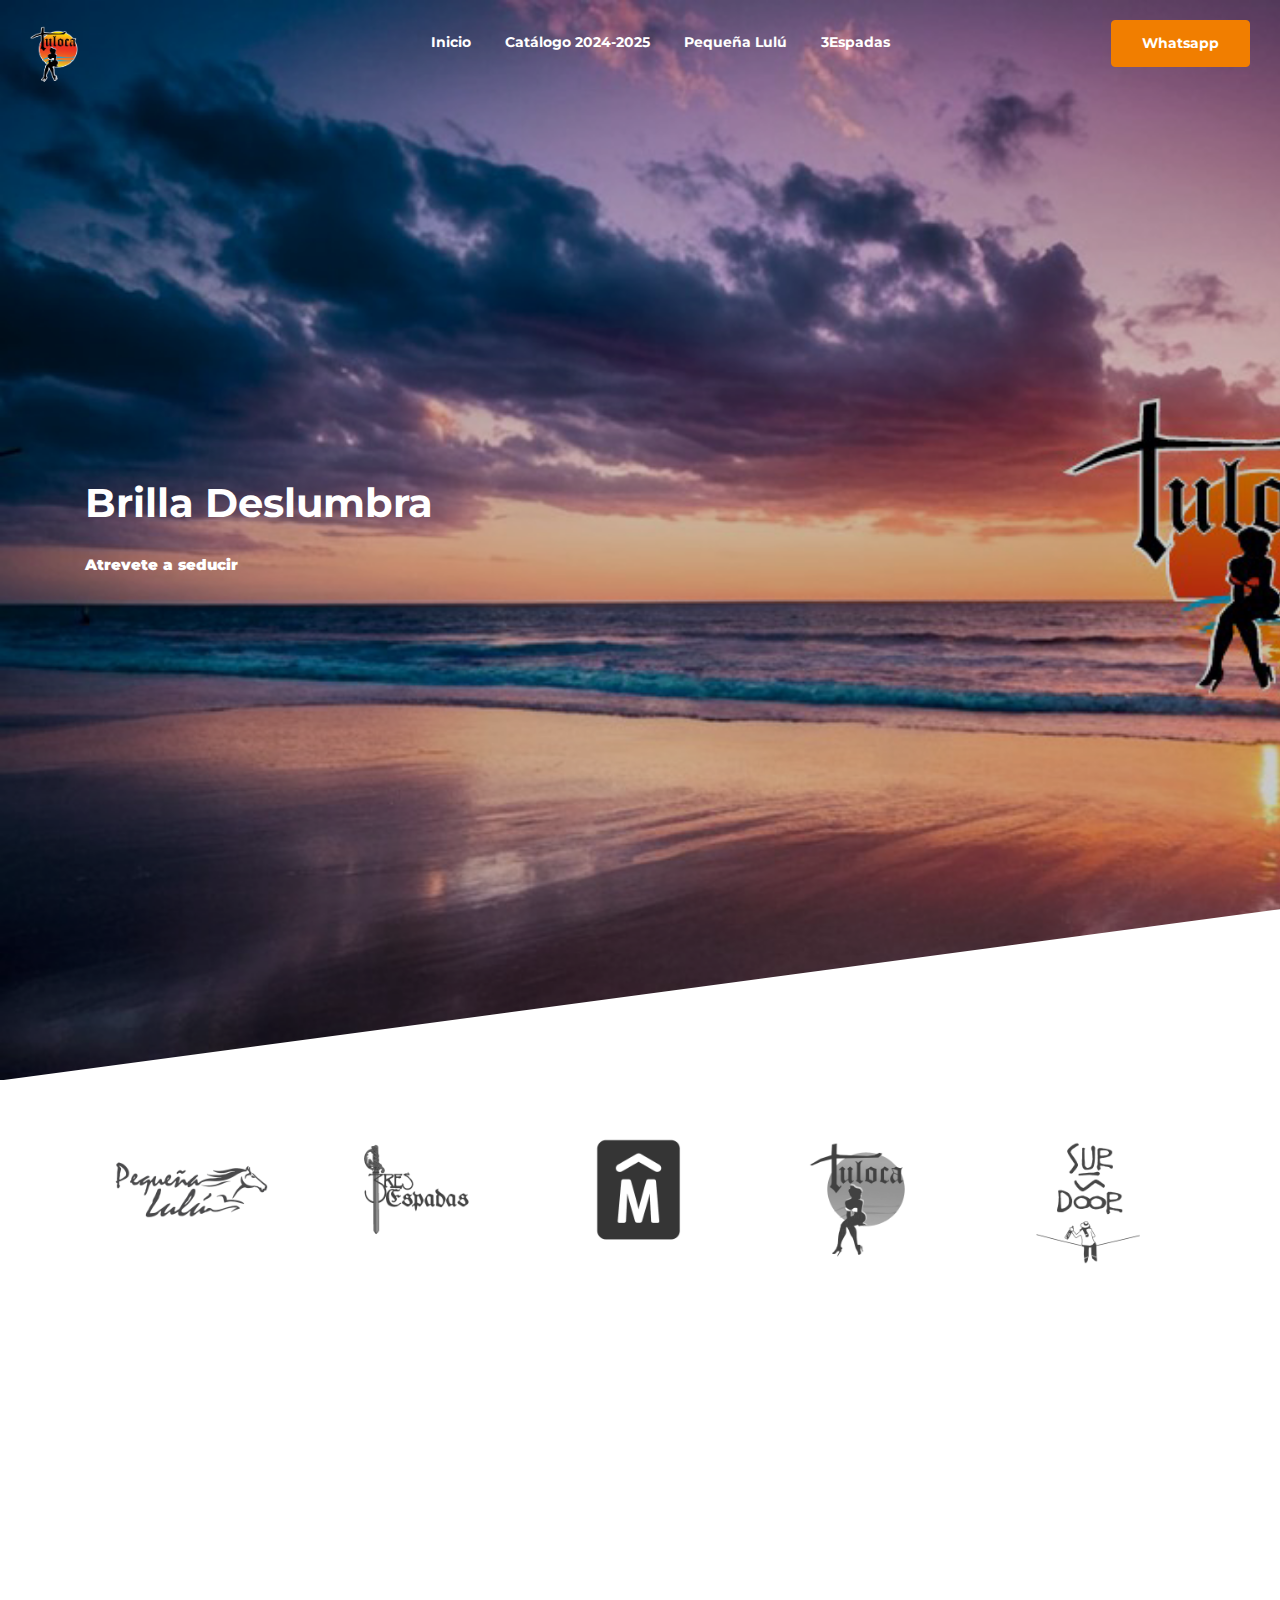
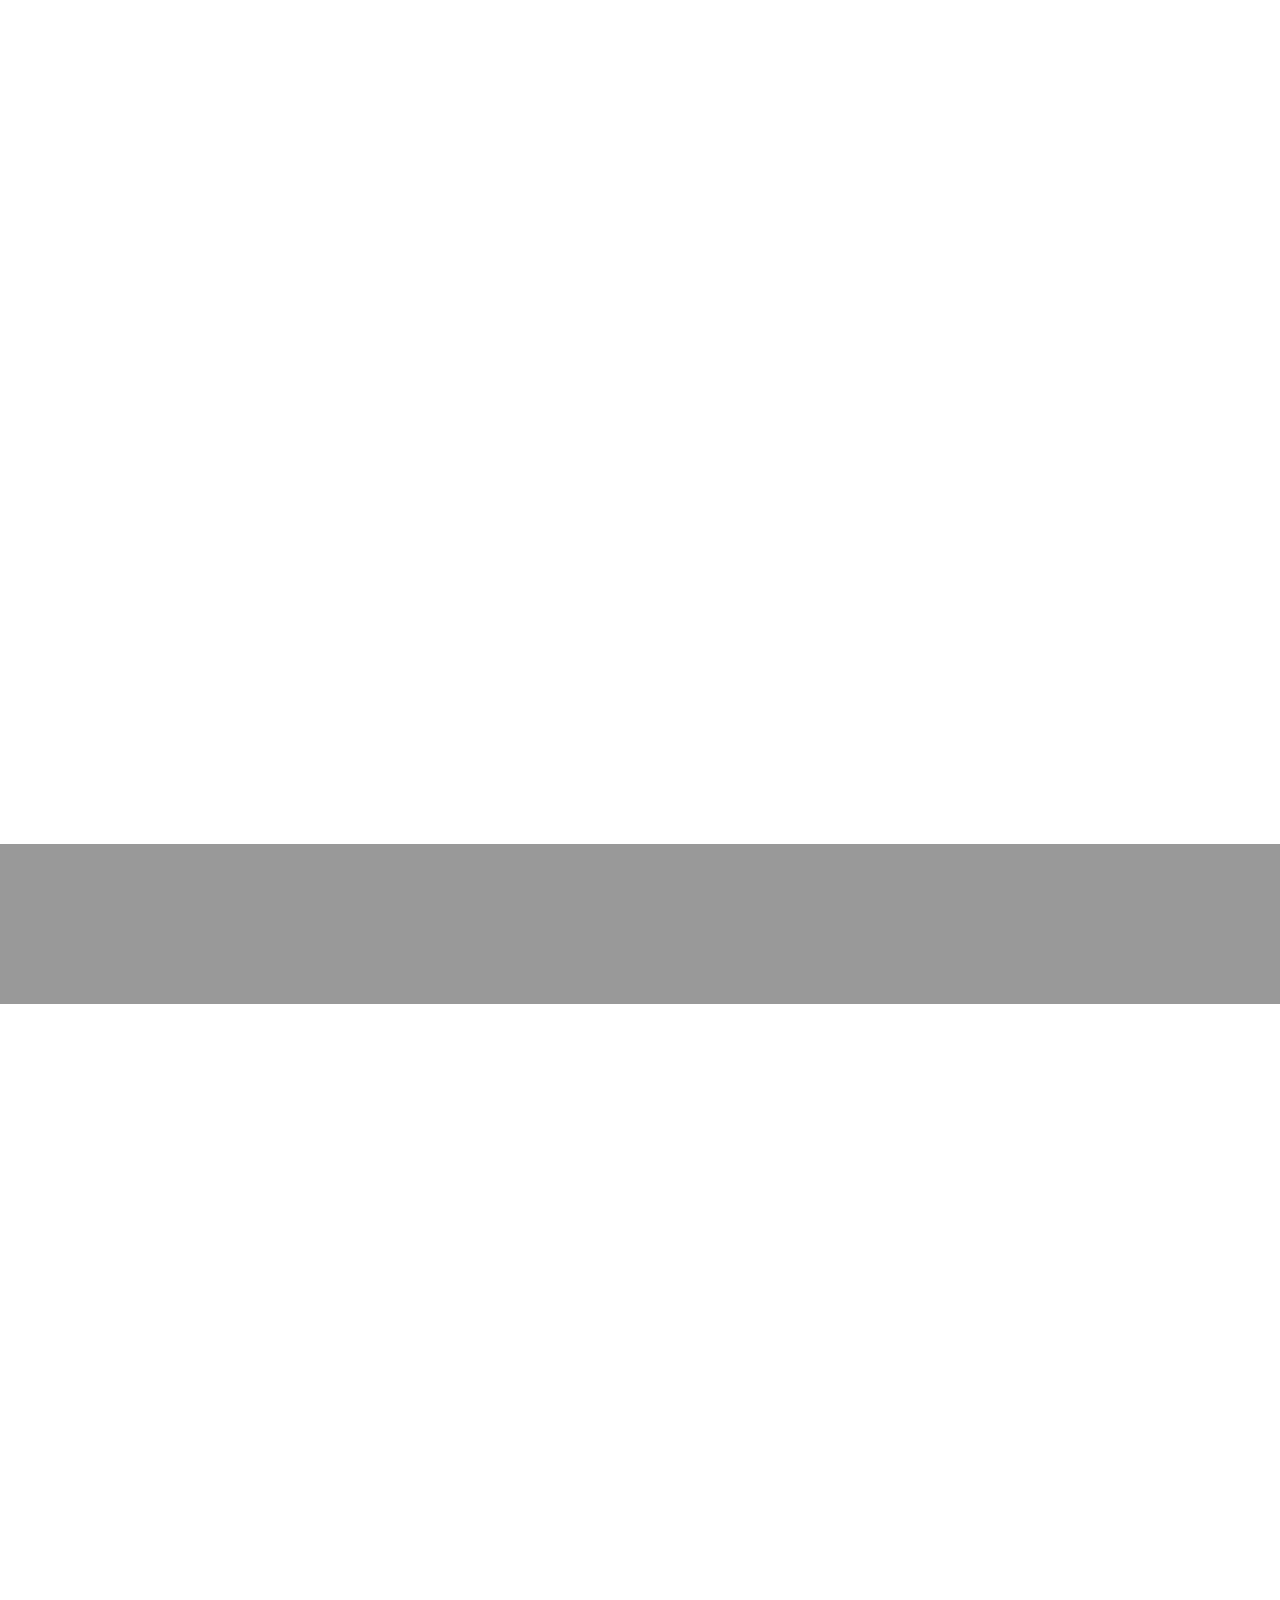
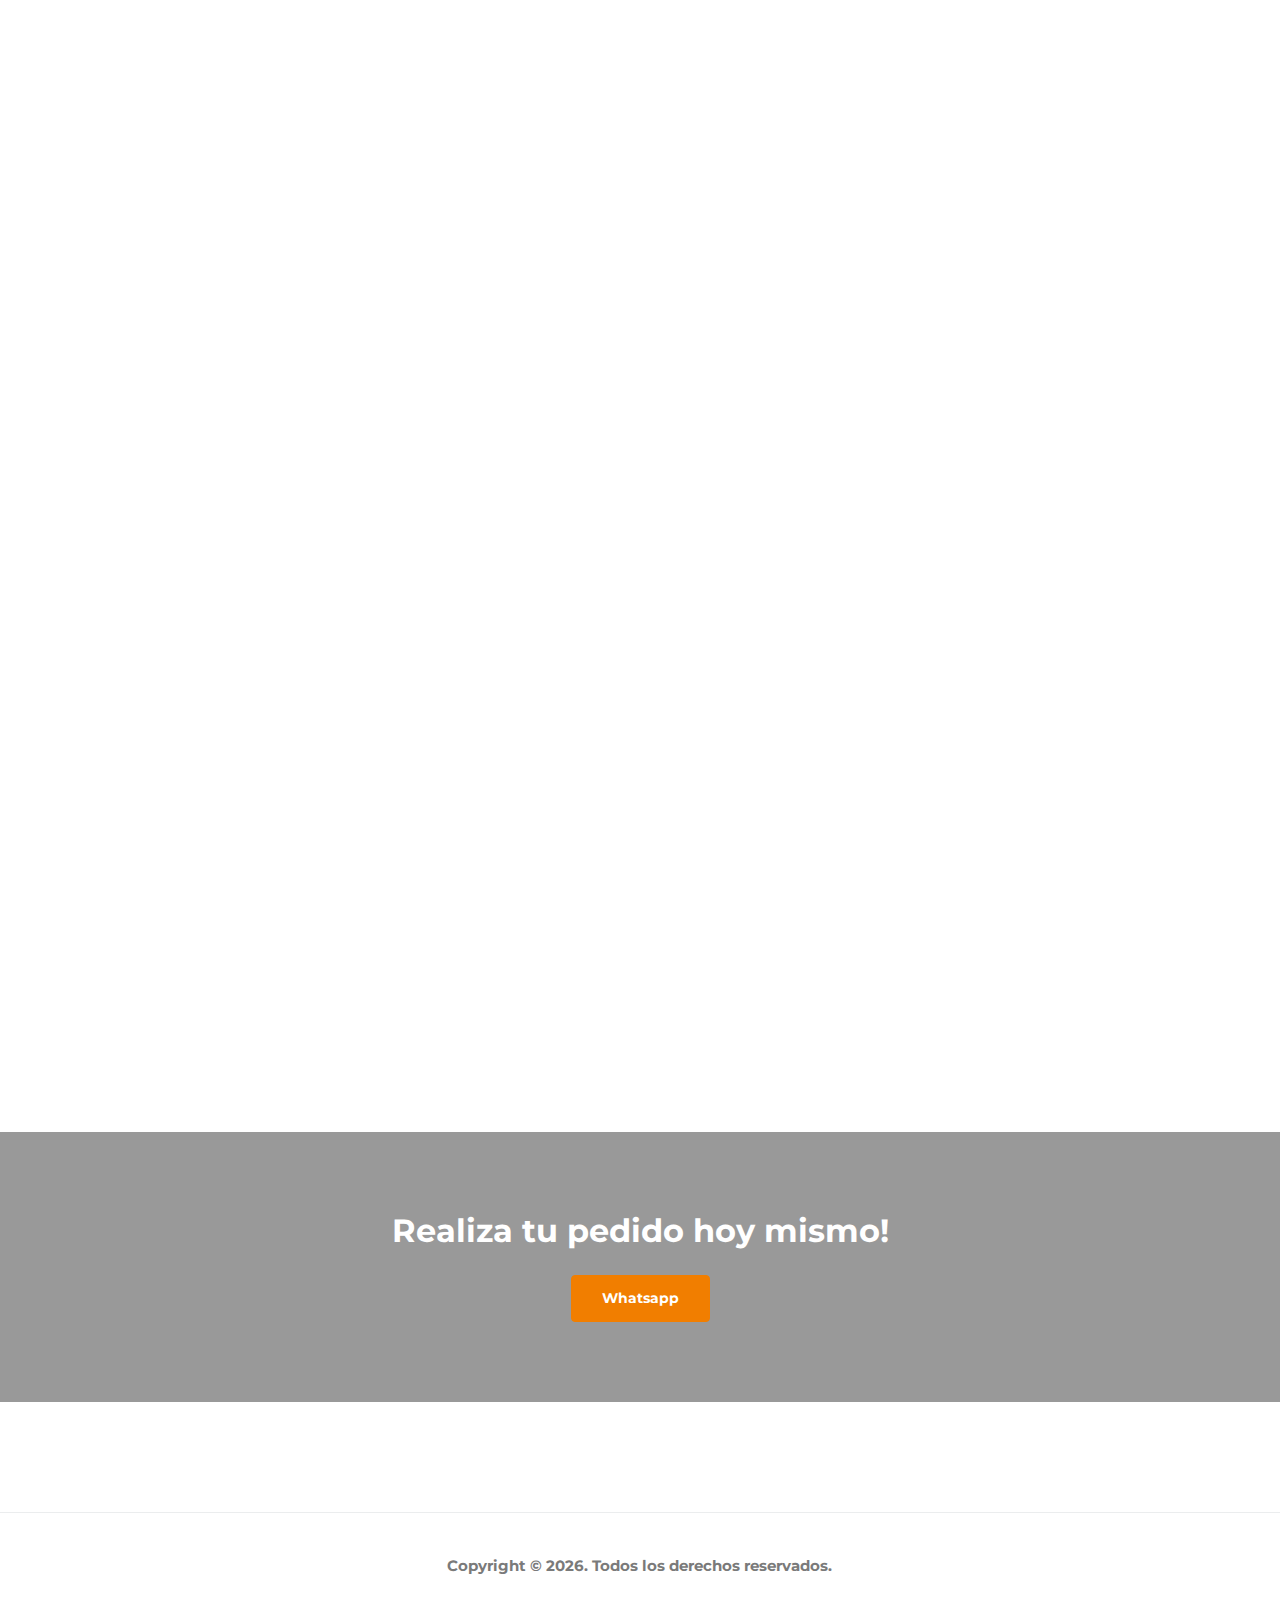
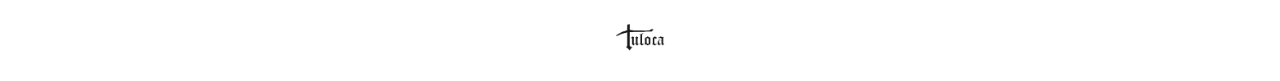
==== commit 17a99522: "nsk" ====
--- a/index.html
+++ b/index.html
@@ -43,7 +43,7 @@
 
     <nav class="site-nav">
       <div class="logo">
-        <a href="#" class="text-white"><span class="text-white"> <img src="./images/image-logo.png" width="100" alt="logo"></span></a>
+        <a href="#" class="text-white"><span class="text-white"> <img src="./images/image-logo.png" width="50" alt="logo"></span></a>
       </div>
       <div class="row align-items-center">
 
--- a/css/style.css
+++ b/css/style.css
@@ -181,20 +181,43 @@
 .menu-absolute {
   position: absolute;
   right: 15px; }
-.site-nav img {
-  padding-top: 30px;
-}
+
 .site-nav {
   padding-top: 20px;
   padding-bottom: 20px; }
-
+.site-nav img {
+  padding-top: 20px;
+}
 /* Ajuste para pantallas pequeñas (móviles) */
 @media only screen and (max-width: 767px) {
   .site-nav img {
-    padding-top: 50px;
-    /* Cambia este valor según lo que necesites */
+    
+      width: 70%;
+        /* Haz que la imagen ocupe el ancho completo */
+        height: auto;
+        /* Mantén la proporción de la imagen */
+        display: block;
+        margin: 0 auto;
+        /* Centra horizontalmente */
+        padding-top: 150px;
+        /* Elimina el padding de la imagen */
   }
 }
+
+/* Ajuste para tabletas (768px a 1024px) */
+@media only screen and (min-width: 768px) and (max-width: 1024px) {
+  .site-nav img {
+    width: 80%;
+    /* Haz la imagen un poco más grande en tabletas */
+    height: auto;
+    display: block;
+    margin: 0 auto;
+    padding-top: 100px;
+    /* Ajusta el padding para centrar mejor en tabletas */
+  }
+}
+
+
 
 
   .site-nav h1 {
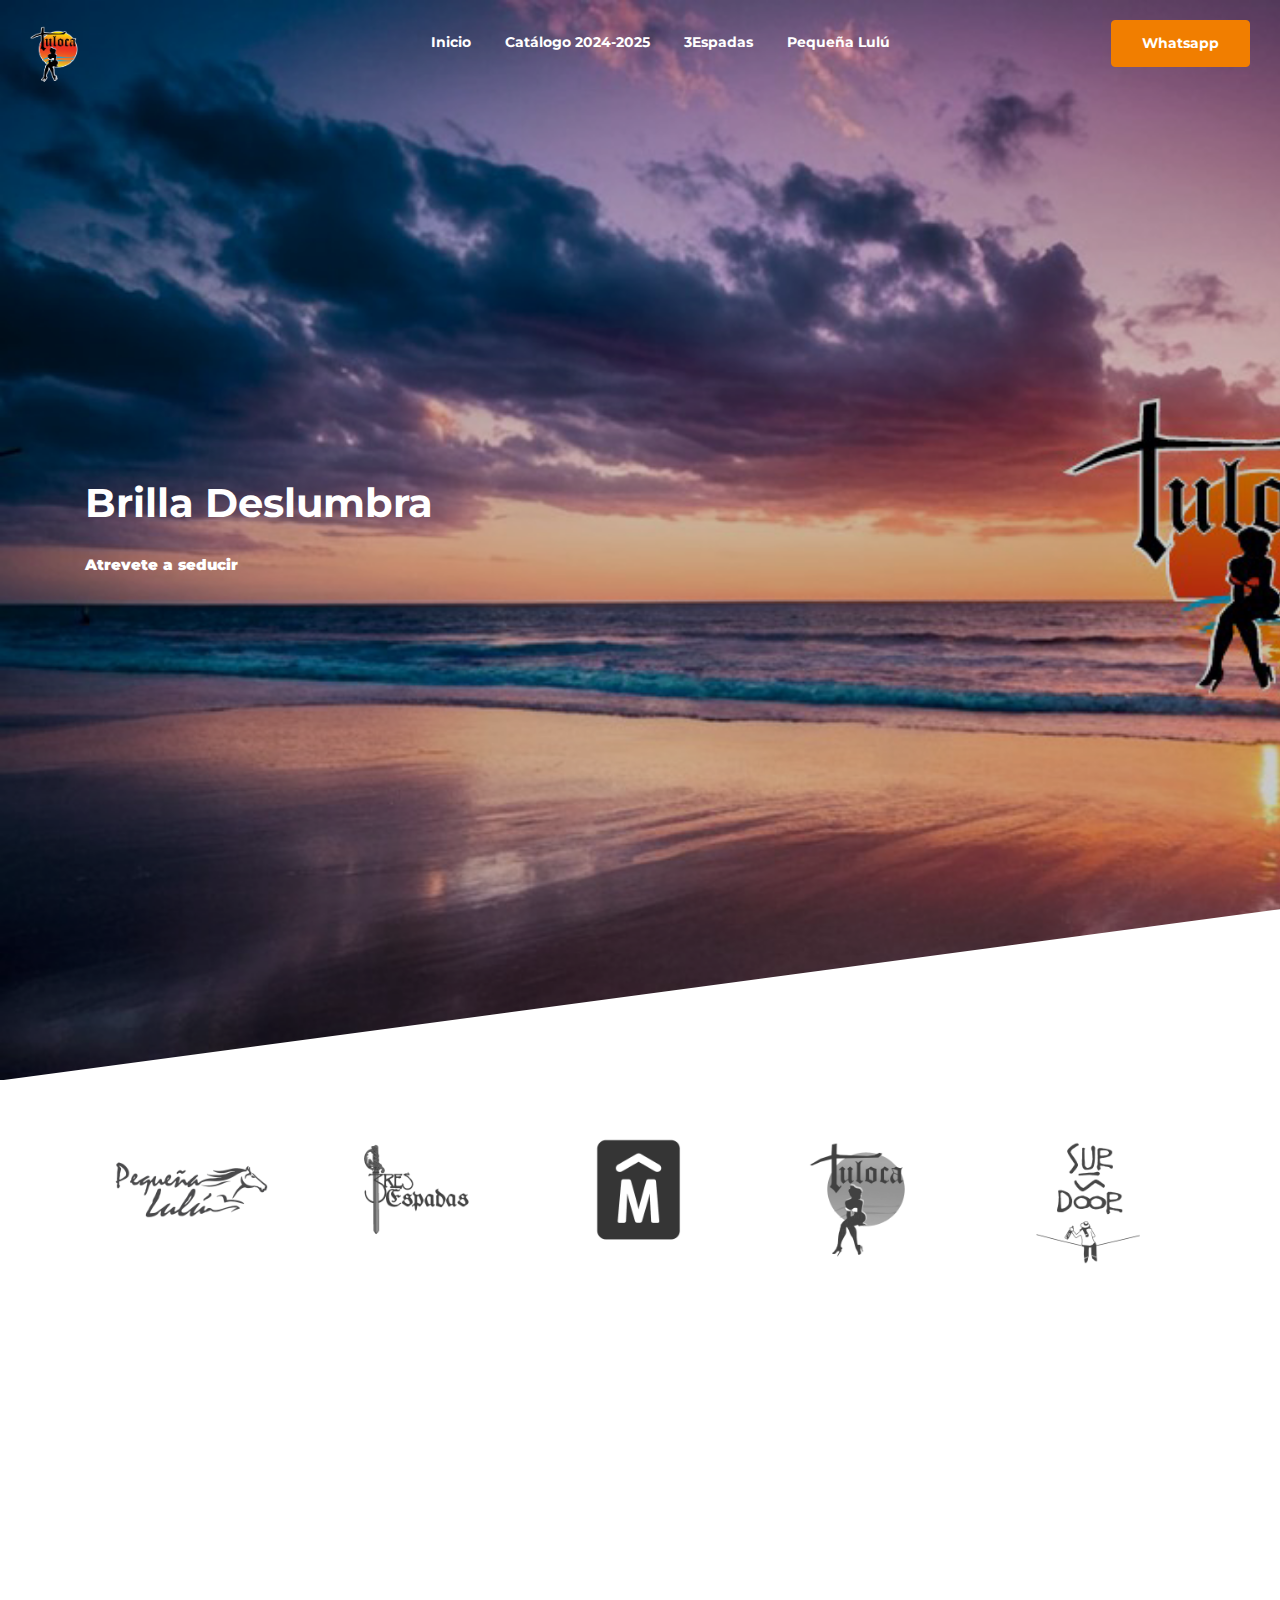
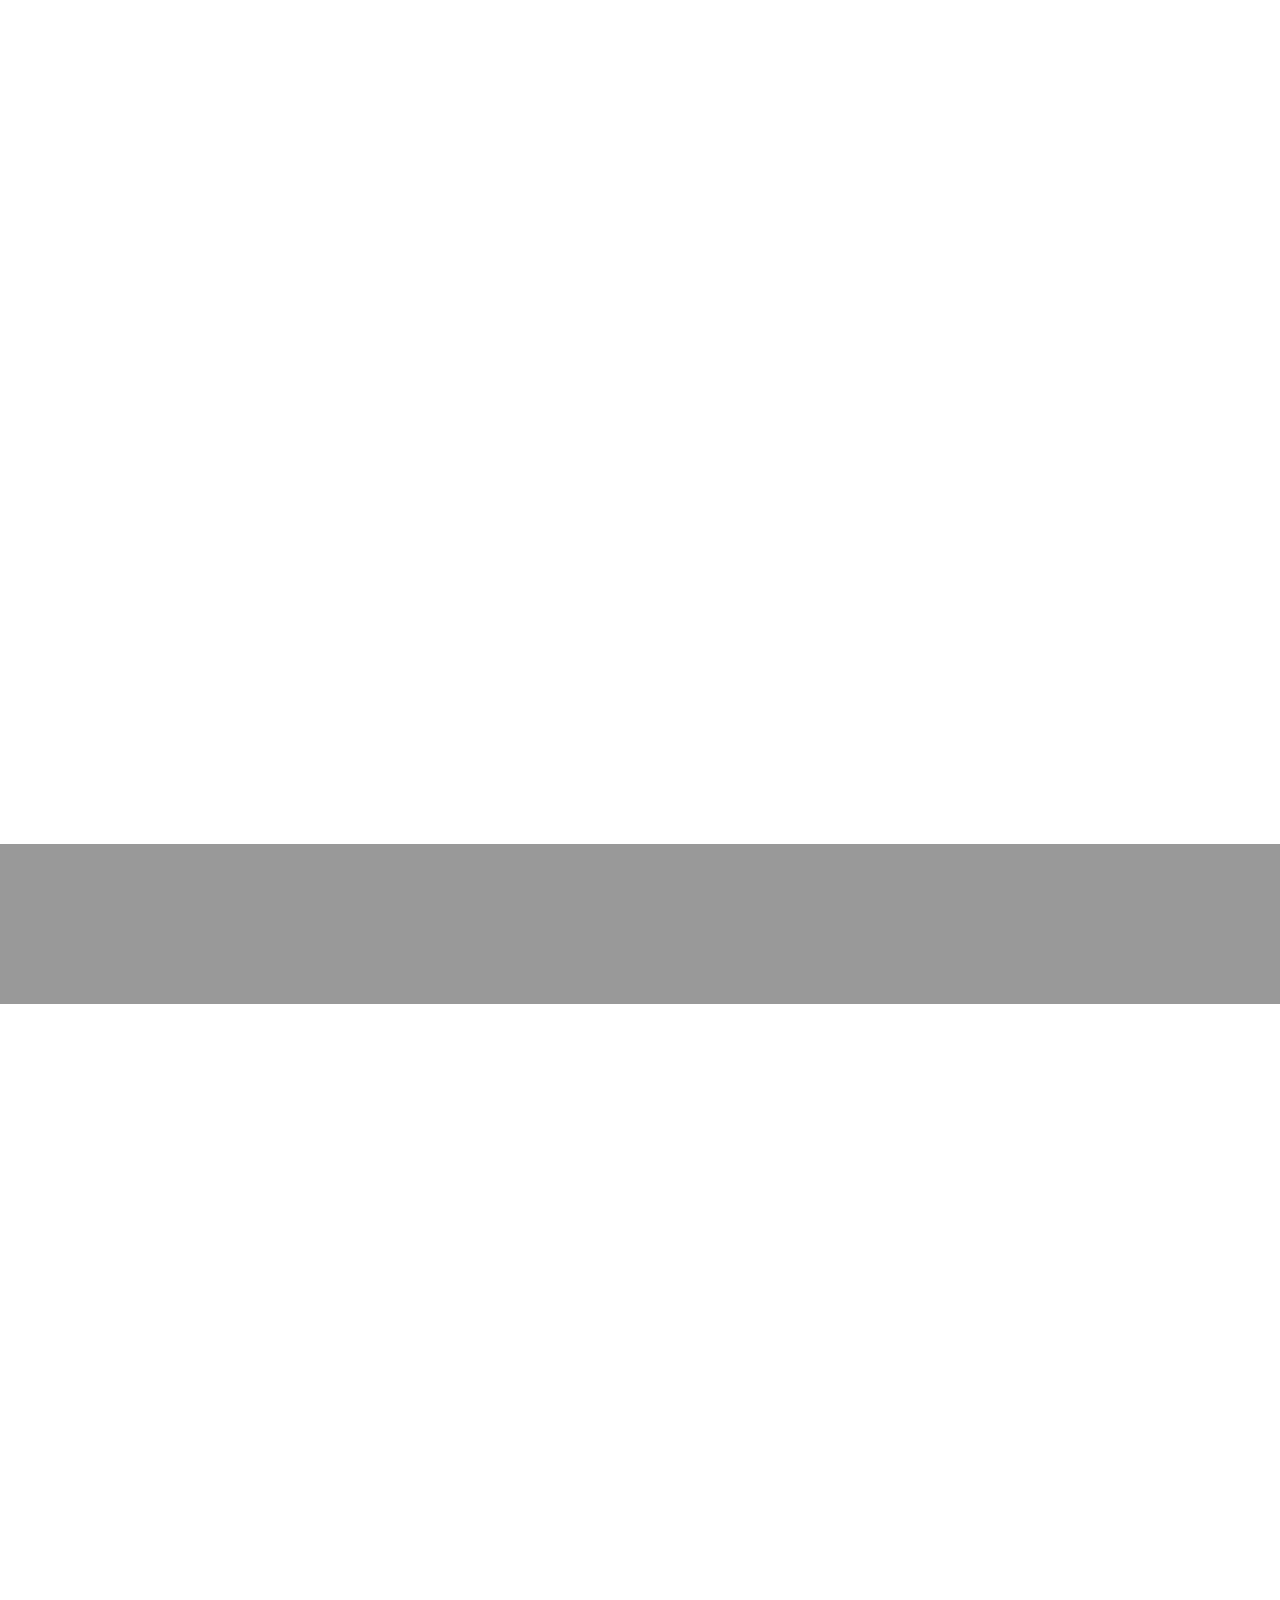
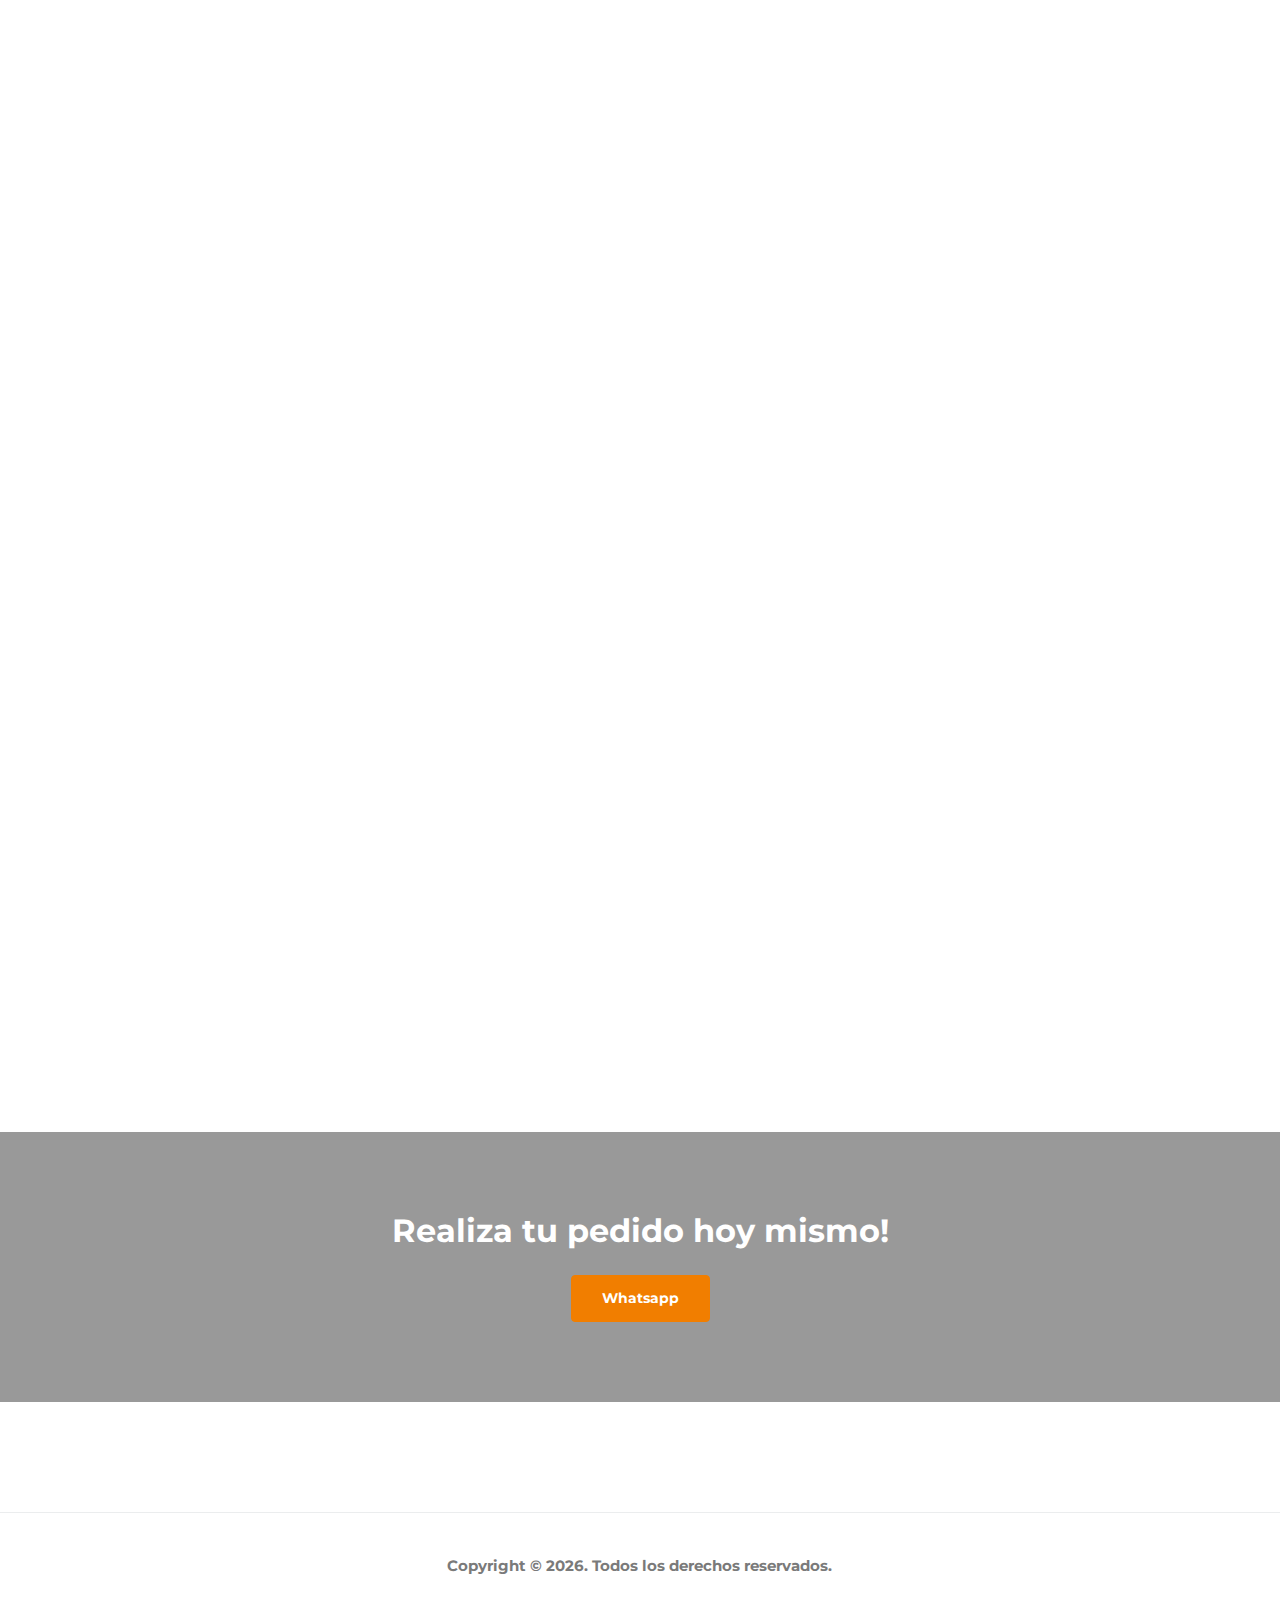
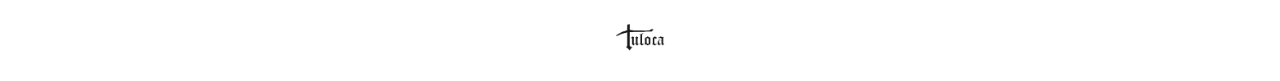
==== commit cf1c74da: "nsk" ====
--- a/index.html
+++ b/index.html
@@ -55,9 +55,12 @@
             </li>
             <li class="active"><a href="#"><span
                   class="text-white"><span><b>Catálogo  2024-2025</b></span></span></a></li>
-            <li class="active"><a href="https://nsk-branding.github.io/pequenalulu.hipica.br.io/"><span class="text-white"target="_blank"><b>Pequeña
-                  Lulú</b></span></a></li>
-            <li class="active"><a href="#"><span class="text-white"target="_blank"><b>3Espadas</b></span></a></li>
+            
+            <li class="active"><a href="https://nsk-branding.github.io/3_de_Espadas.br.io/"><span class="text-white"
+                  target="_blank"><b>3Espadas</b></span></a></li>
+                  
+            <li class="active"><a href="https://nsk-branding.github.io/pequenalulu.hipica.br.io/"><span class="text-white"target="_blank"><b>Pequeña Lulú</b></span></a></li>
+            
 
           </ul>
 
--- a/css/style.css
+++ b/css/style.css
@@ -199,23 +199,12 @@
         display: block;
         margin: 0 auto;
         /* Centra horizontalmente */
-        padding-top: 150px;
+        padding-top: 250px;
         /* Elimina el padding de la imagen */
   }
 }
 
-/* Ajuste para tabletas (768px a 1024px) */
-@media only screen and (min-width: 768px) and (max-width: 1024px) {
-  .site-nav img {
-    width: 80%;
-    /* Haz la imagen un poco más grande en tabletas */
-    height: auto;
-    display: block;
-    margin: 0 auto;
-    padding-top: 100px;
-    /* Ajusta el padding para centrar mejor en tabletas */
-  }
-}
+
 
 
 
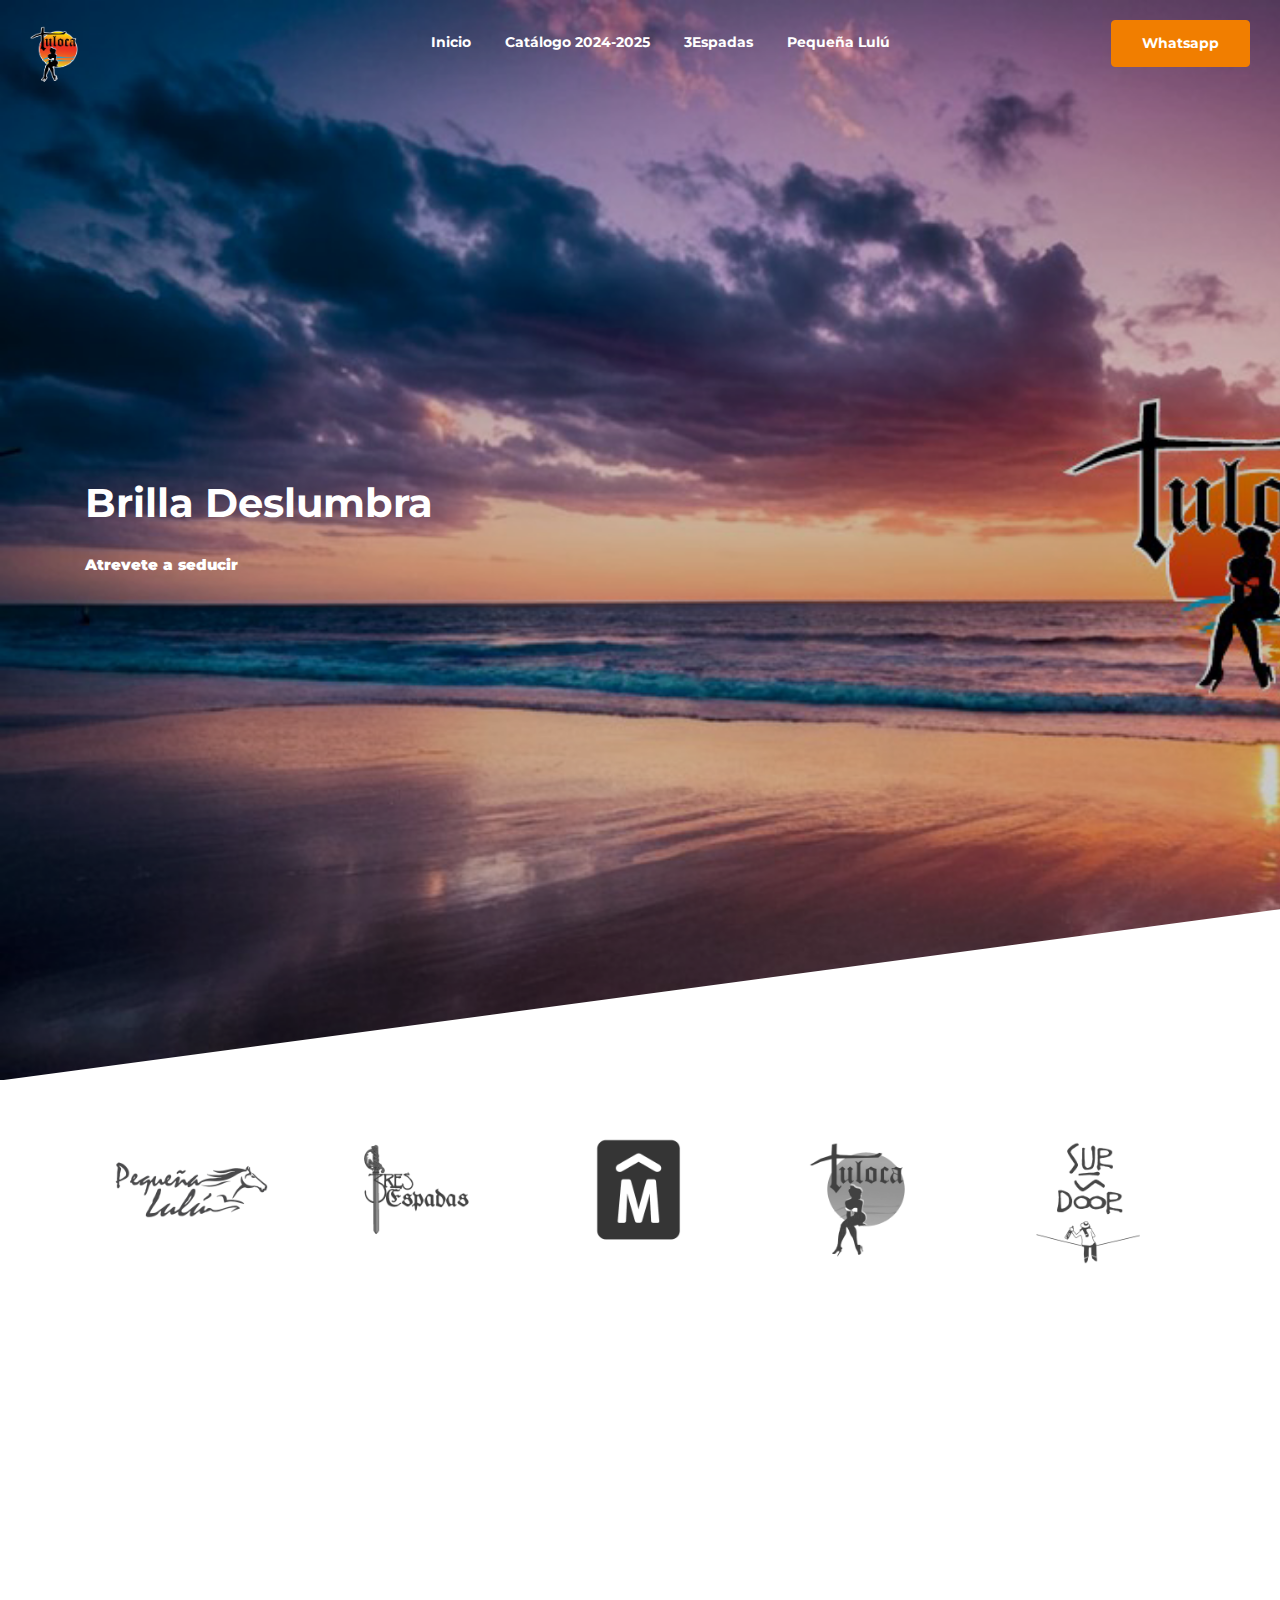
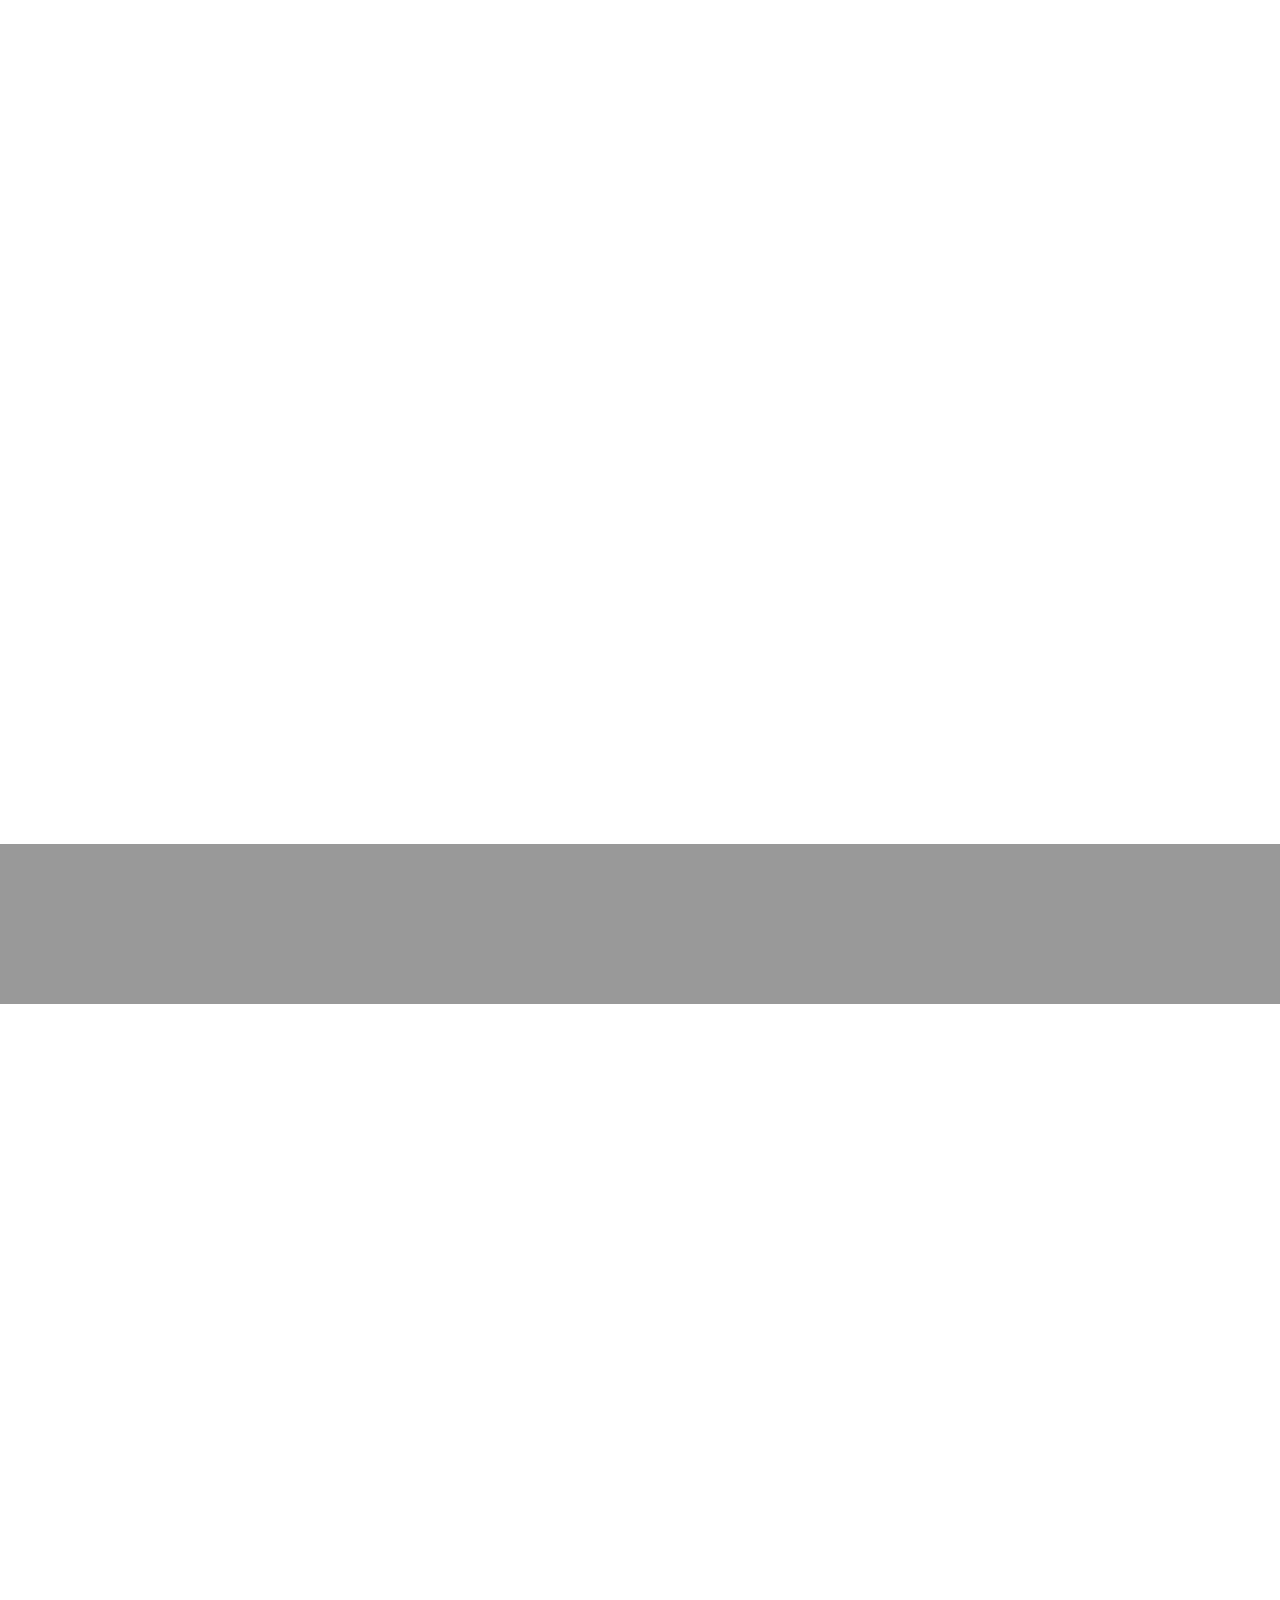
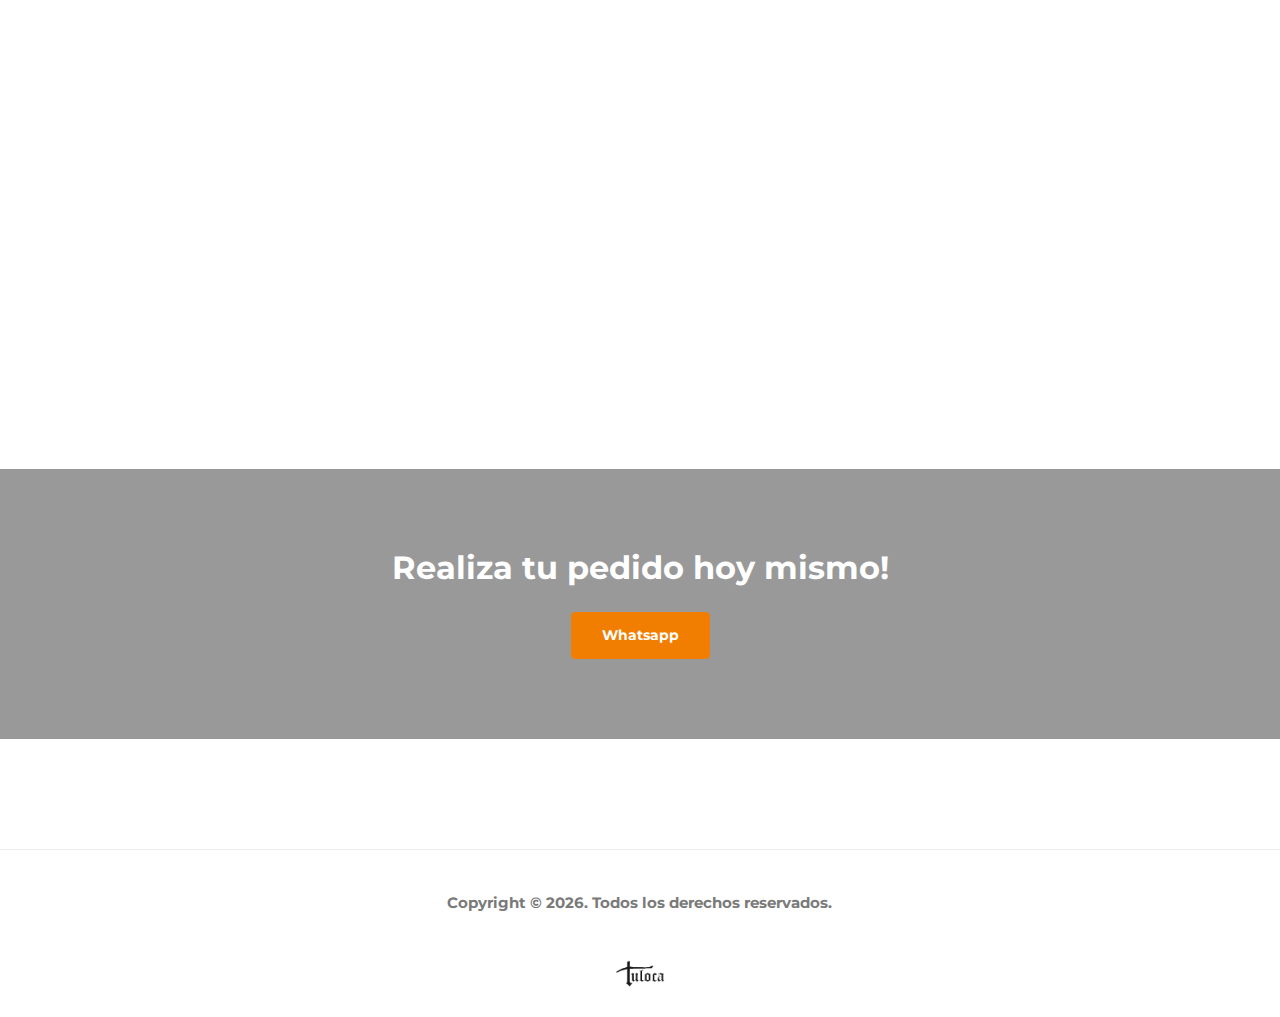
==== commit f83a5b34: "nsk" ====
--- a/index.html
+++ b/index.html
@@ -43,14 +43,14 @@
 
     <nav class="site-nav">
       <div class="logo">
-        <a href="#" class="text-white"><span class="text-white"> <img src="./images/image-logo.png" width="50" alt="logo"></span></a>
+        <a href="https://nsk-branding.github.io/tuloca.br.io/" class="text-white"><span class="text-white"> <img src="./images/image-logo.png" width="50" alt="logo"></span></a>
       </div>
       <div class="row align-items-center">
 
 
         <div class="col-12 col-sm-12 col-lg-12 site-navigation text-center">
           <ul class="js-clone-nav d-none d-lg-inline-block text-left site-menu">
-            <li class="active"><a href="#"><span
+            <li class="active"><a href="https://nsk-branding.github.io/tuloca.br.io/"><span
                   class="text-white"><b>Inicio</b></span></a>
             </li>
             <li class="active"><a href="#"><span
@@ -244,8 +244,8 @@
     <div class="filters-content mb-5" data-aos="fade-up" data-aos-delay="200">
       <div class="row grid">
         <div class="isotope-card col-sm-4 all mockup">
-          <a href="images/img/1.png" data-fancybox="gal">
-            <img src="images/img/1.png" alt="Image" class="img-fluid">
+          <a href="images/img/catalogo-trajesBano/2.jpg" data-fancybox="gal">
+            <img src="images/img/catalogo-trajesBano/2.jpg" alt="Image" class="img-fluid">
             <div class="contents">
               <h3></h3>
               <div class="cat"></div>
@@ -254,8 +254,8 @@
         </div>
 
         <div class="isotope-card col-sm-4 all mockup">
-              <a href="images/img/2.png" data-fancybox="gal">
-                <img src="images/img/2.png" alt="Image" class="img-fluid">
+              <a href="images/img/catalogo-trajesBano/3.jpg" data-fancybox="gal">
+                <img src="images/img/catalogo-trajesBano/3.jpg" alt="Image" class="img-fluid">
                 <div class="contents">
                   <h3></h3>
                   <div class="cat"></div>
@@ -264,8 +264,8 @@
               </div>
 
         <div class="isotope-card col-sm-4 all mockup">
-          <a href="images/img/3.png" data-fancybox="gal">
-            <img src="images/img/3.png" alt="Image" class="img-fluid">
+          <a href="images/img/catalogo-trajesBano/4.jpg" data-fancybox="gal">
+            <img src="images/img/catalogo-trajesBano/4.jpg" alt="Image" class="img-fluid">
             <div class="contents">
               <h3></h3>
               <div class="cat"></div>
@@ -273,8 +273,8 @@
           </a>
         </div>
         <div class="isotope-card col-sm-4 all typography">
-          <a href="images/img/4.png" data-fancybox="gal">
-            <img src="images/img/4.png" alt="Image" class="img-fluid">
+          <a href="images/img/catalogo-trajesBano/5.jpg" data-fancybox="gal">
+            <img src="images/img/catalogo-trajesBano/5.jpg" alt="Image" class="img-fluid">
             <div class="contents">
               <h3></h3>
               <div class="cat"></div>
@@ -283,8 +283,8 @@
 
         </div>
         <div class="isotope-card col-sm-4 all mockup">
-          <a href="images/img/5.png" data-fancybox="gal">
-            <img src="images/img/5.png" alt="Image" class="img-fluid">
+          <a href="images/img/catalogo-trajesBano/6.jpg" data-fancybox="gal">
+            <img src="images/img/catalogo-trajesBano/6.jpg" alt="Image" class="img-fluid">
             <div class="contents">
               <h3></h3>
               <div class="cat"></div>
@@ -292,8 +292,8 @@
           </a>
         </div>
         <div class="isotope-card col-sm-4 all packaging">
-          <a href="images/img/6.png" data-fancybox="gal">
-            <img src="images/img/6.png" alt="Image" class="img-fluid">
+          <a href="images/img/catalogo-trajesBano/7.jpg" data-fancybox="gal">
+            <img src="images/img/catalogo-trajesBano/7.jpg" alt="Image" class="img-fluid">
             <div class="contents">
               <h3></h3>
               <div class="cat"></div>
@@ -301,55 +301,14 @@
           </a>
         </div>
         <div class="isotope-card col-sm-4 all typography">
-          <a href="images/img/7.png" data-fancybox="gal">
-            <img src="images/img/7.png" alt="Image" class="img-fluid">
-            <div class="contents">
-              <h3></h3>
-              <div class="cat"></div>
-            </div>
-          </a>
-        </div>
-        <div class="isotope-card col-sm-4 all photography">
-          <a href="images/img/1.png" data-fancybox="gal">
-            <img src="images/img/2.png" alt="Image" class="img-fluid">
-            <div class="contents">
-              <h3></h3>
-              <div class="cat"></div>
-            </div>
-          </a>
-        </div>
-        <div class="isotope-card col-sm-4 all photography">
-          <a href="images/img/3.png" data-fancybox="gal">
-            <img src="images/img/4.png" alt="Image" class="img-fluid">
-            <div class="contents">
-              <h3></h3>
-              <div class="cat"></div>
-            </div>
-          </a>
-
-        </div>
-
-        <div class="isotope-card col-sm-4 all photography">
-          <a href="images/img/5.png" data-fancybox="gal">
-            <img src="images/img/5.png" alt="Image" class="img-fluid">
-            <div class="contents">
-              <h3></h3>
-              <div class="cat"></div>
-            </div>
-          </a>
-
-        </div>
-        <div class="isotope-card col-sm-4 all photography">
-          <a href="images/img/6.png" data-fancybox="gal">
-            <img src="images/img/6.png" alt="Image" class="img-fluid">
-            <div class="contents">
-              <h3></h3>
-              <div class="cat"></div>
-            </div>
-          </a>
-
-        </div>
-
+          <a href="images/img/catalogo-trajesBano/8.jpg" data-fancybox="gal">
+            <img src="images/img/catalogo-trajesBano/8.jpg" alt="Image" class="img-fluid">
+            <div class="contents">
+              <h3></h3>
+              <div class="cat"></div>
+            </div>
+          </a>
+        </div>
       </div>
     </div>
   </div>
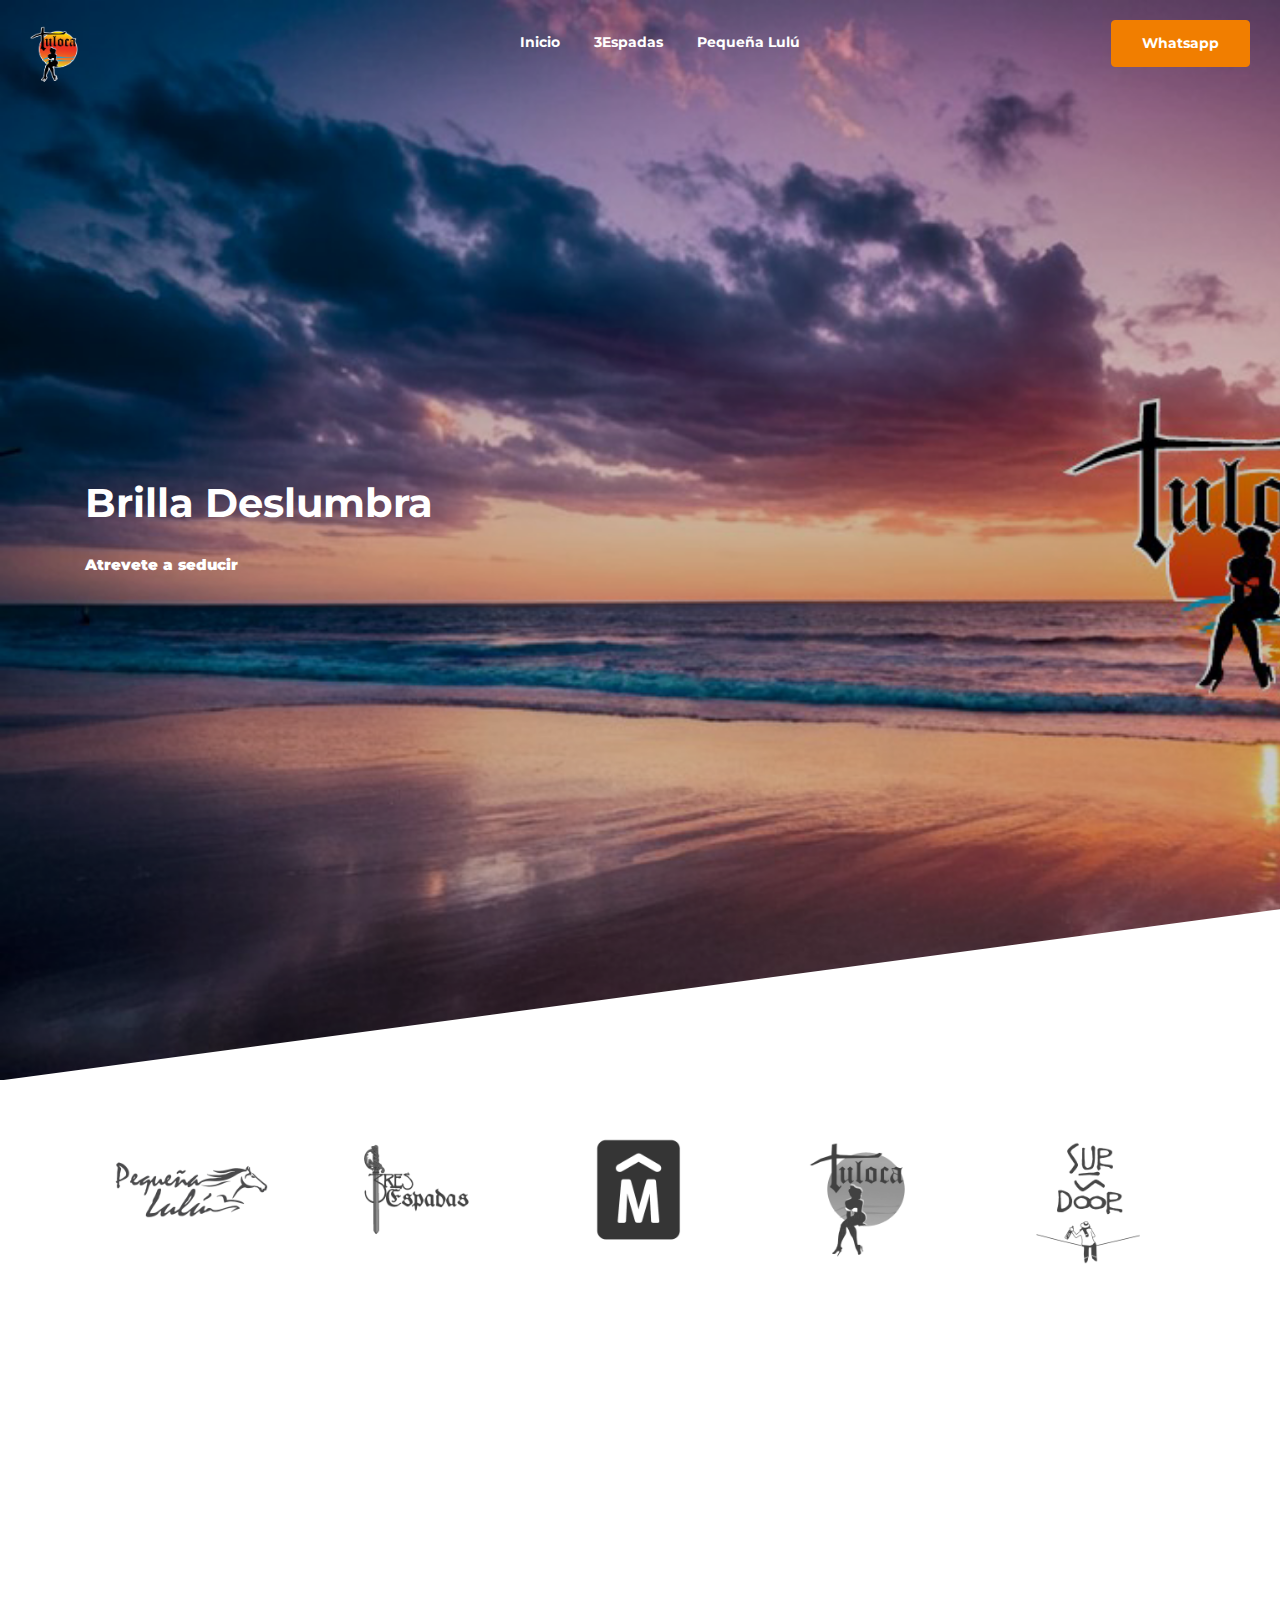
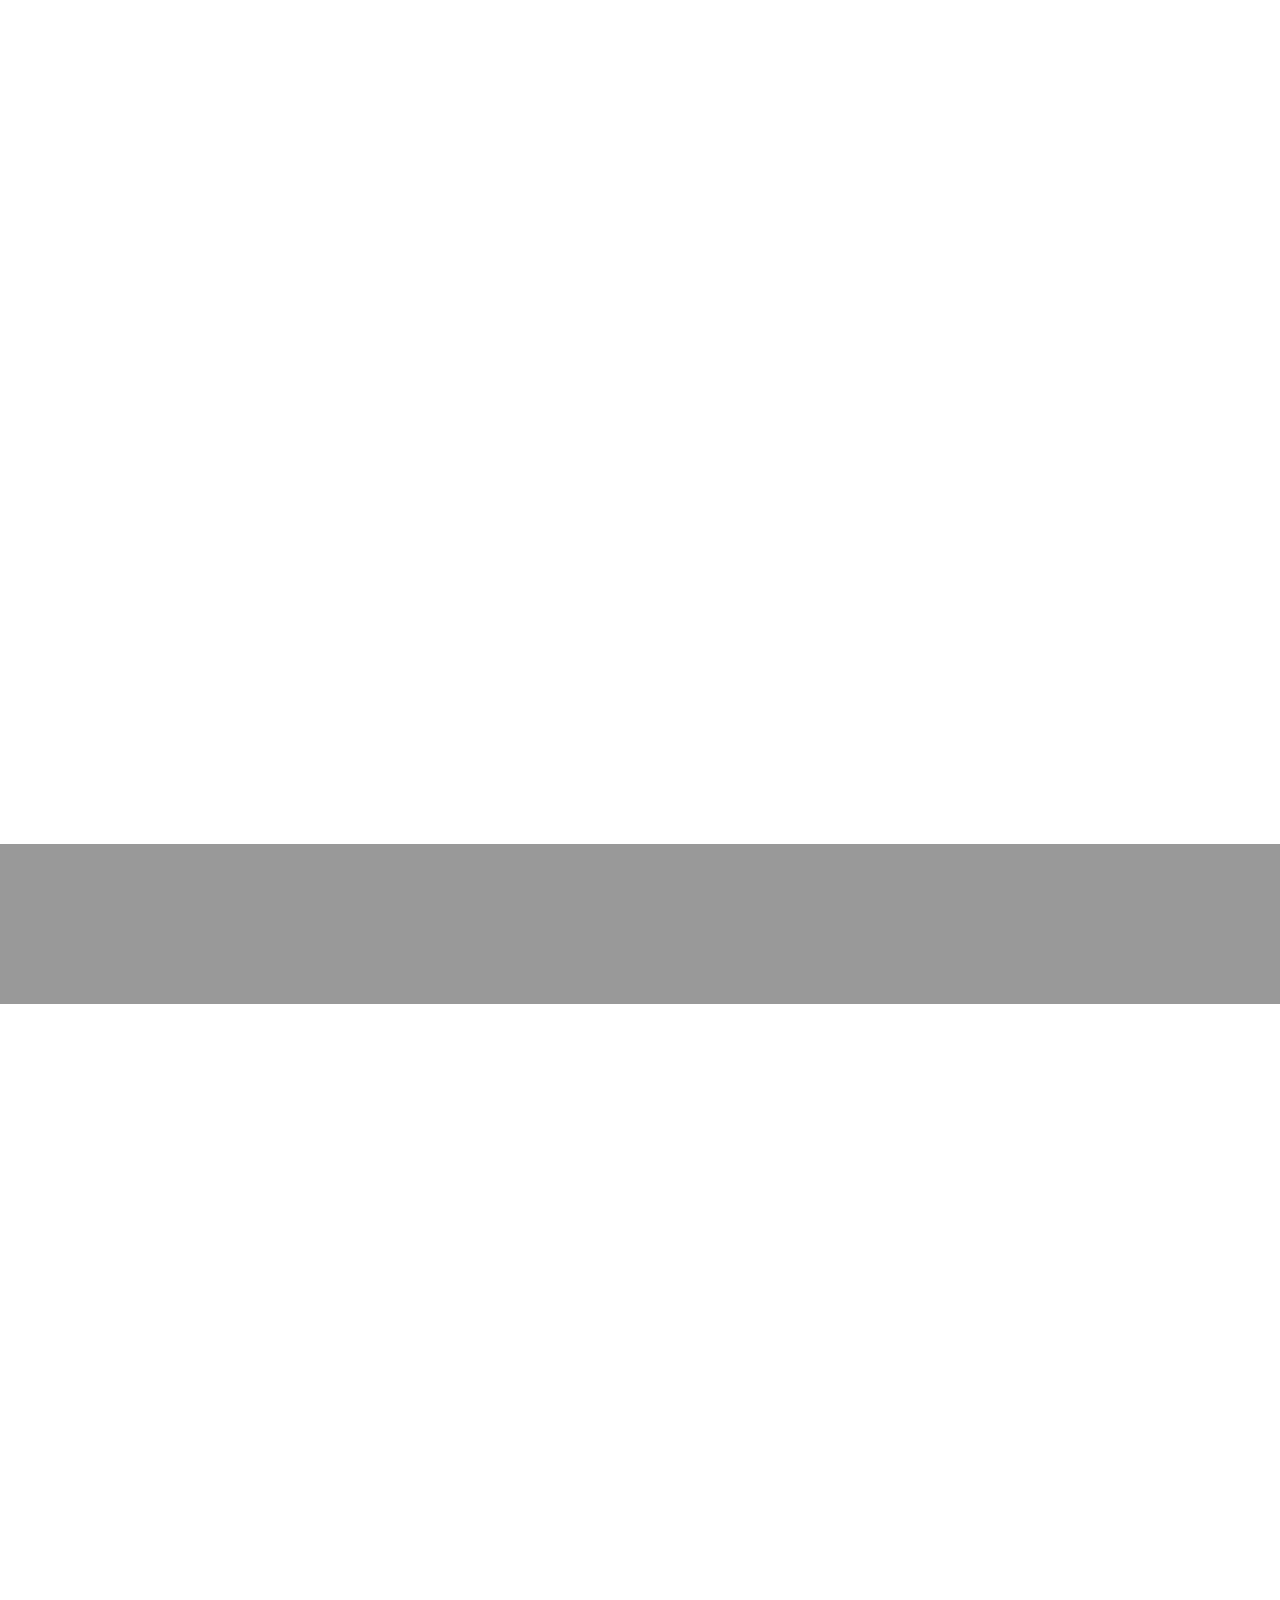
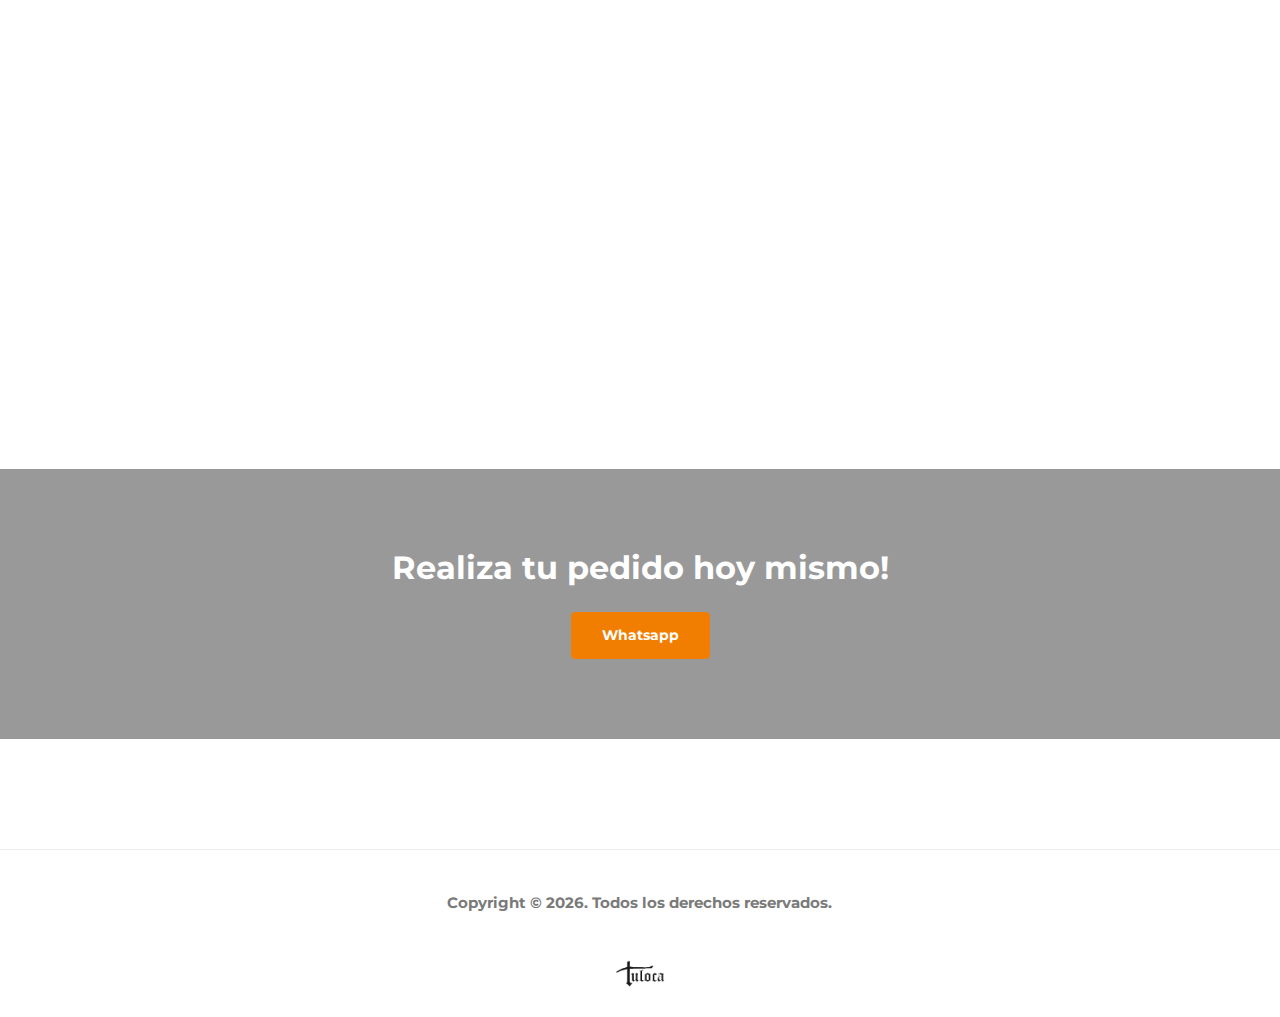
==== commit 40fe4556: "nsk" ====
--- a/index.html
+++ b/index.html
@@ -53,8 +53,8 @@
             <li class="active"><a href="https://nsk-branding.github.io/tuloca.br.io/"><span
                   class="text-white"><b>Inicio</b></span></a>
             </li>
-            <li class="active"><a href="#"><span
-                  class="text-white"><span><b>Catálogo  2024-2025</b></span></span></a></li>
+            <!--<li class="active"><a href="#"><span
+                  class="text-white"><span><b>Catálogo  2024-2025</b></span></span></a></li>-->
             
             <li class="active"><a href="https://nsk-branding.github.io/3_de_Espadas.br.io/"><span class="text-white"
                   target="_blank"><b>3Espadas</b></span></a></li>
